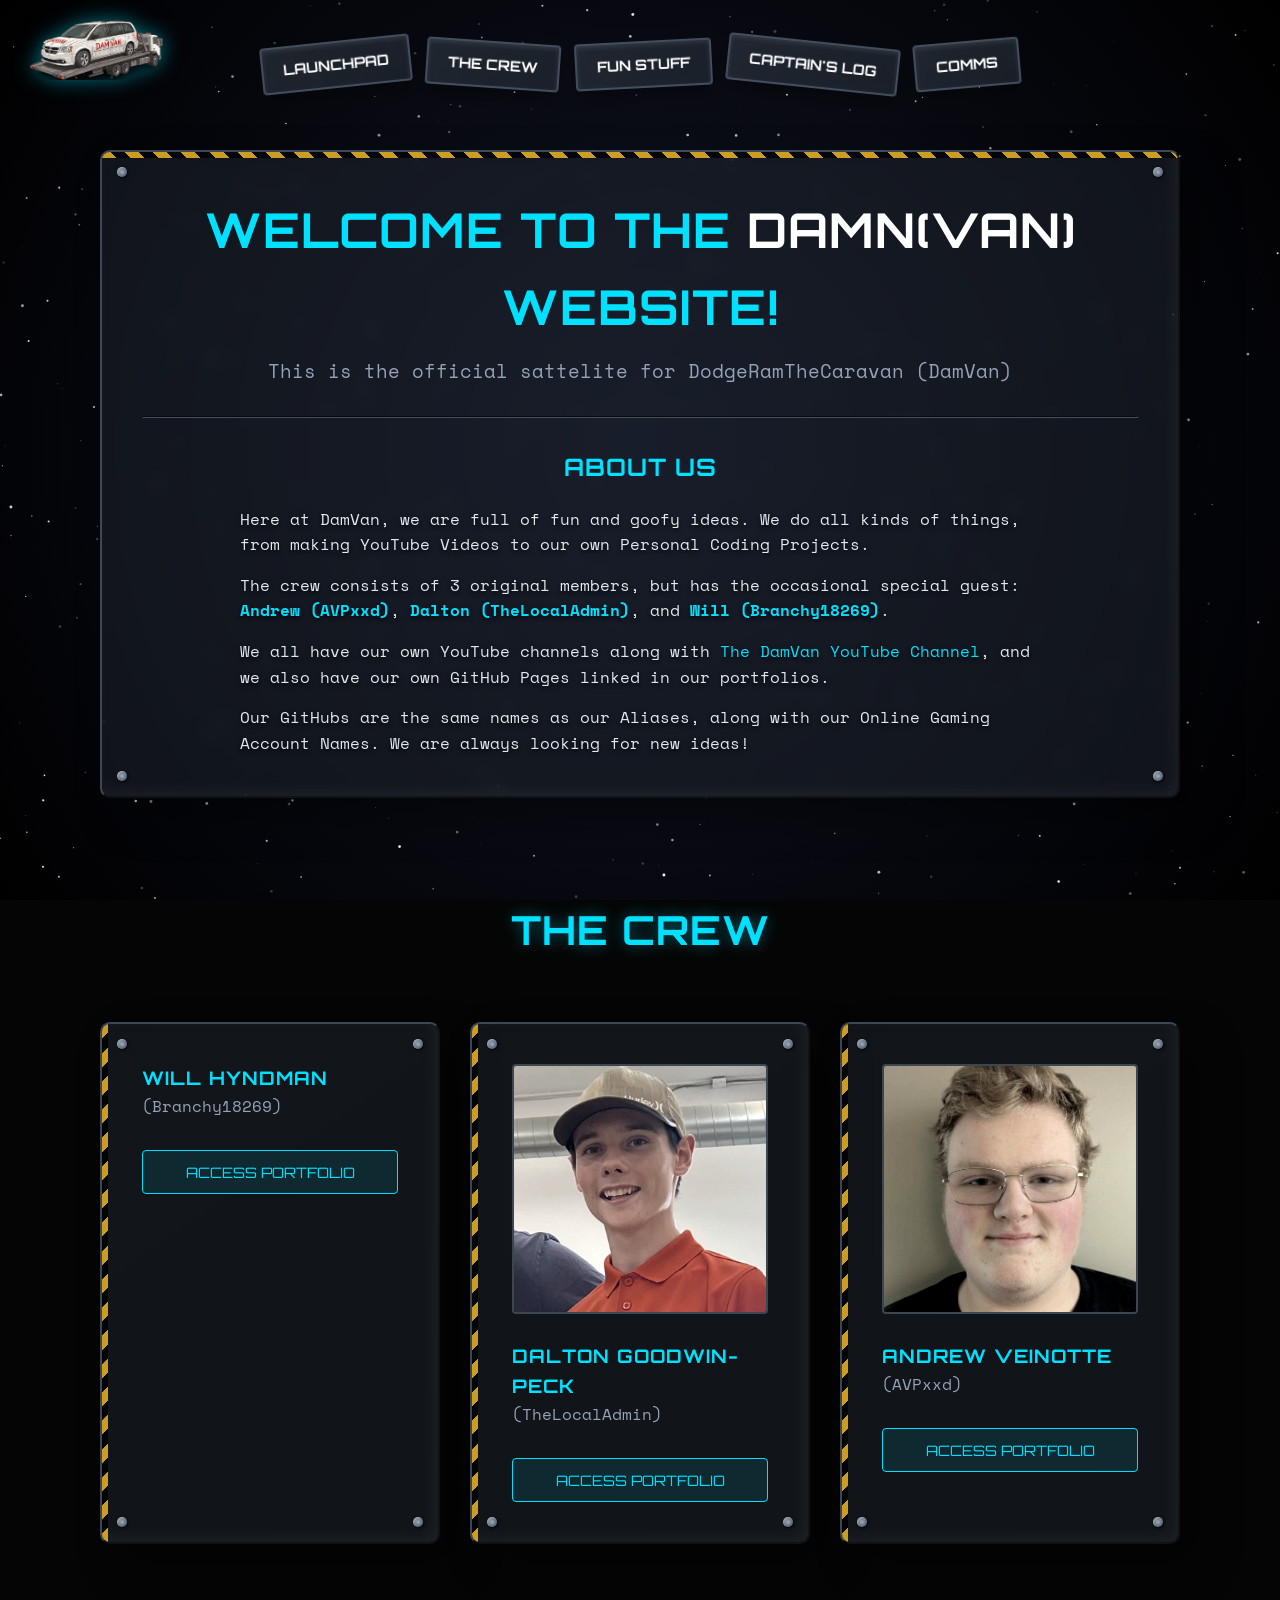
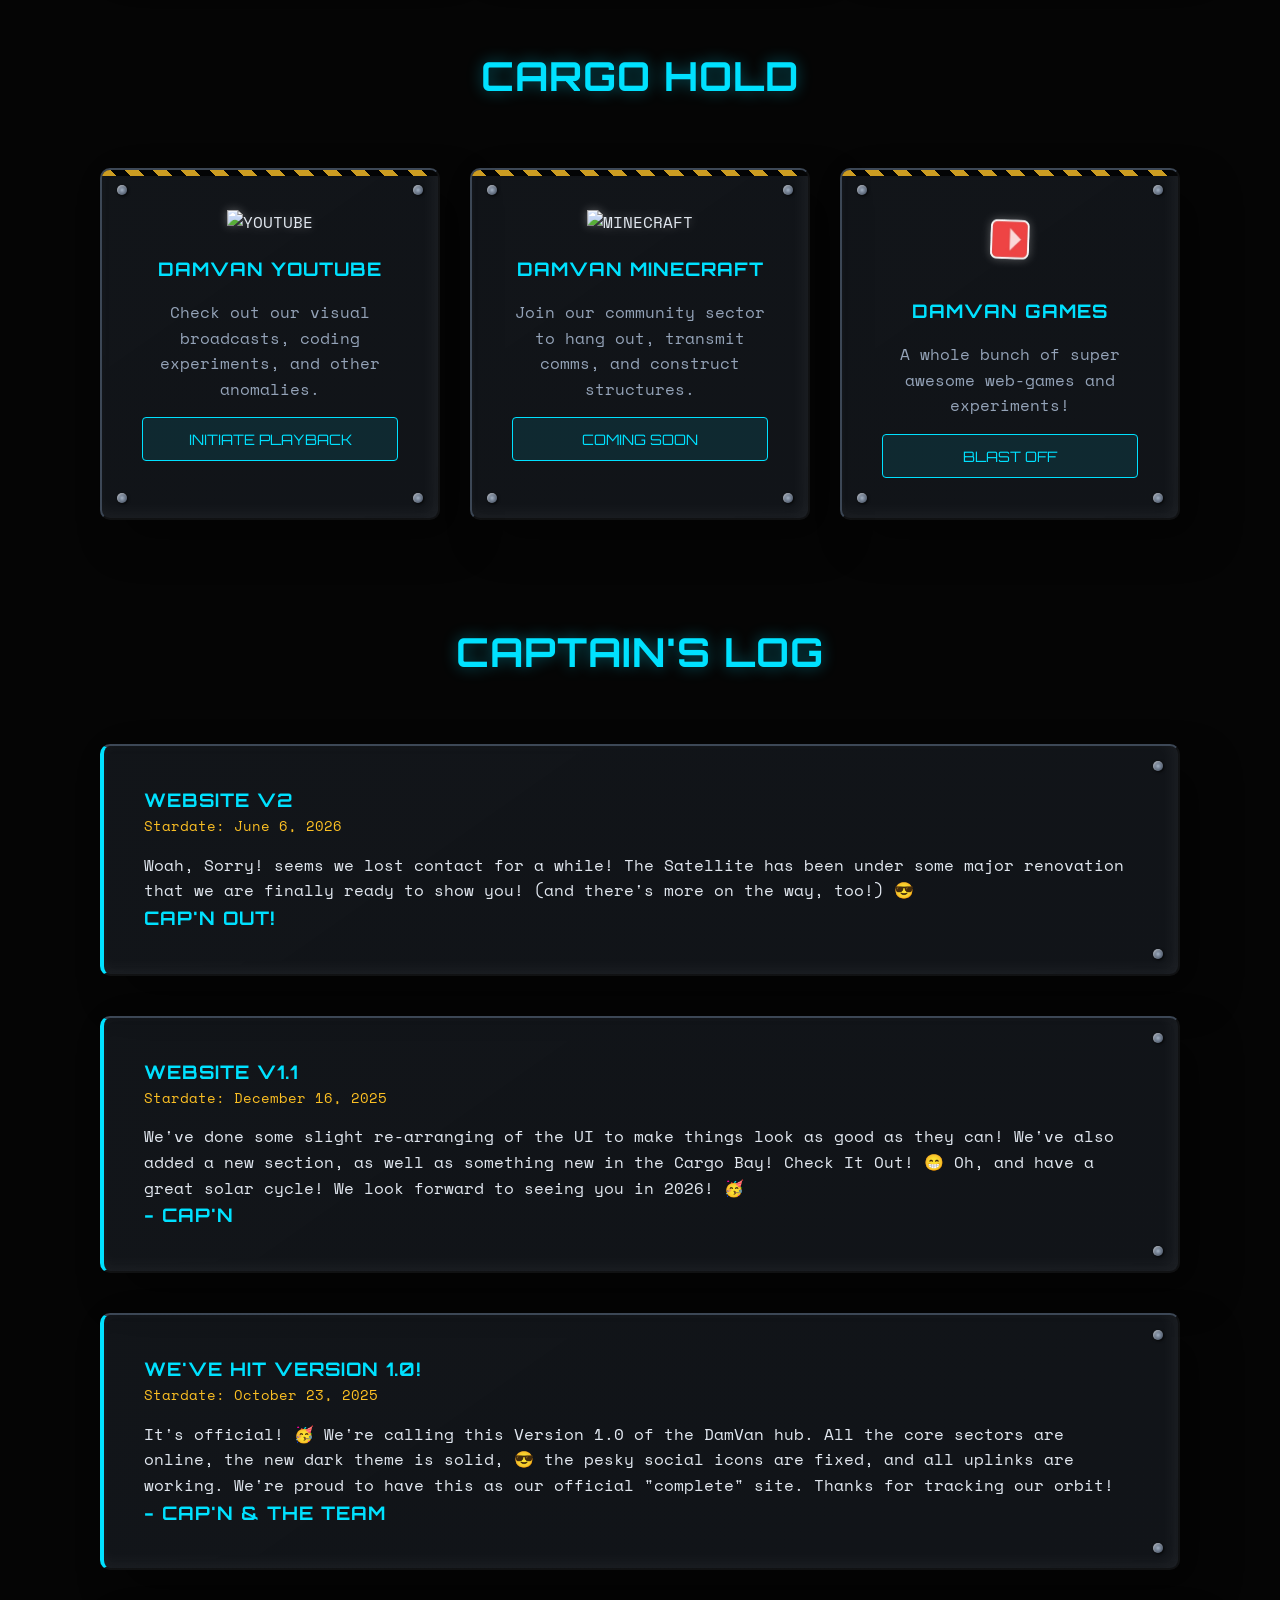
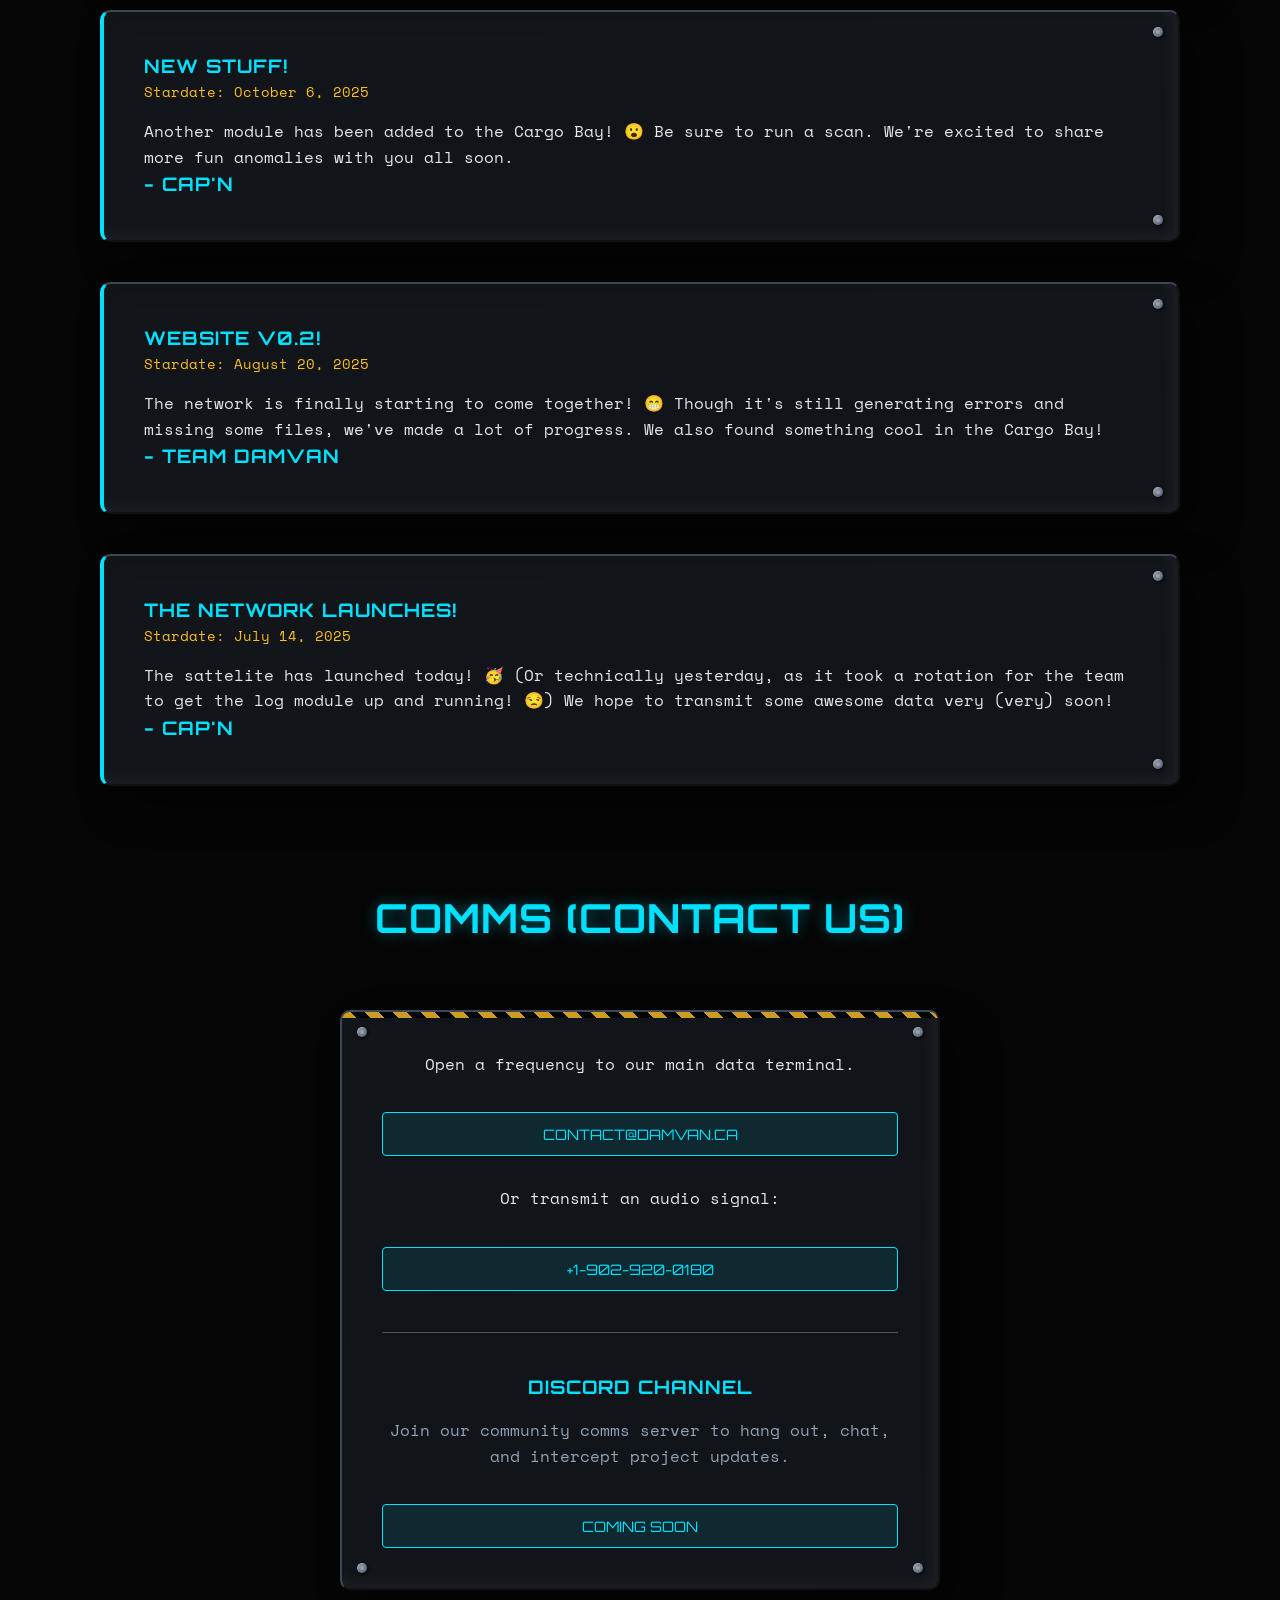
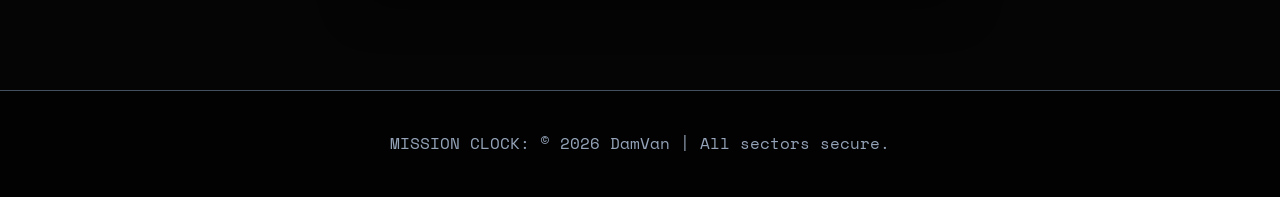
==== index.html @ d648cb58 "Update index.html" ====
<!DOCTYPE html>
<html lang="en">
<head>
    <meta charset="UTF-8">
    <meta name="viewport" content="width=device-width, initial-scale=1.0">
    <title>Damvan.ca</title>
    <link href="https://fonts.googleapis.com/css2?family=Orbitron:wght@400;700;900&family=Space+Mono:ital,wght@0,400;0,700;1,400&display=swap" rel="stylesheet">
    <link rel="icon" type="image/x-icon" href="picon.png">
    <style>
        /* CSS RESET & VARIABLES */
        :root {
            --metal-dark: #1e242d;
            --metal-base: #2a333f;
            --metal-light: #435060;
            --accent-blue: #00e1ff;
            --text-main: #e2e8f0;
            --text-muted: #94a3b8;
            --hazard-yellow: #fbbf24;
        }

        * {
            margin: 0;
            padding: 0;
            box-sizing: border-box;
            scroll-behavior: smooth;
        }

        body {
            background-color: #050505;
            color: var(--text-main);
            font-family: 'Space Mono', monospace;
            overflow-x: hidden;
            line-height: 1.6;
        }

        h1, h2, h3, h4 {
            font-family: 'Orbitron', sans-serif;
            color: var(--accent-blue);
            text-transform: uppercase;
            letter-spacing: 1px;
        }

        a {
            color: var(--accent-blue);
            text-decoration: none;
            transition: text-shadow 0.3s;
        }
        
        a:hover {
            text-shadow: 0 0 8px var(--accent-blue);
        }

        /* BACKGROUND CANVAS */
        #space-canvas {
            position: fixed;
            top: 0;
            left: 0;
            width: 100vw;
            height: 100vh;
            z-index: -1;
            background: radial-gradient(circle at center, #111424 0%, #000000 100%);
        }

        /* HEADER & NAVIGATION */
        header {
            position: fixed;
            top: 0;
            left: 0;
            width: 100%;
            height: 100px;
            z-index: 100;
            display: flex;
            justify-content: center;
            align-items: center;
            pointer-events: none; /* Let clicks pass through empty space */
        }

        /* Floating Logo */
        .logo-container {
            position: absolute;
            top: 20px;
            left: 30px;
            pointer-events: auto;
            animation: floatGently 6s ease-in-out infinite;
        }

        .logo-container img {
            height: 60px;
            filter: drop-shadow(0 0 10px rgba(0, 225, 255, 0.5));
        }

        /* Hamburger Menu Icon */
        .hamburger {
            display: none; /* Hidden on desktop */
            background: none;
            border: none;
            cursor: pointer;
            pointer-events: auto;
            z-index: 101; /* Keep above nav menu */
            flex-direction: column;
            gap: 6px;
            position: absolute;
            top: 25px;
            right: 20px;
        }

        .hamburger span {
            display: block;
            width: 35px;
            height: 4px;
            background-color: var(--accent-blue);
            border-radius: 2px;
            transition: all 0.3s ease;
            box-shadow: 0 0 5px var(--accent-blue);
        }

        /* Hamburger Active State */
        .hamburger.active span:nth-child(1) {
            transform: translateY(10px) rotate(45deg);
        }
        .hamburger.active span:nth-child(2) {
            opacity: 0;
        }
        .hamburger.active span:nth-child(3) {
            transform: translateY(-10px) rotate(-45deg);
        }

        /* Floating Nav Buttons */
        nav {
            display: flex;
            gap: 15px;
            pointer-events: auto;
            flex-wrap: wrap;
            justify-content: center;
            padding: 0 20px;
            margin-top: 30px;
        }

        .nav-btn {
            background: linear-gradient(135deg, rgba(67, 80, 96, 0.4), rgba(42, 51, 63, 0.5));
            backdrop-filter: blur(6px);
            -webkit-backdrop-filter: blur(6px);
            border: 2px solid rgba(90, 107, 128, 0.6);
            color: #fff;
            padding: 10px 20px;
            font-family: 'Orbitron', sans-serif;
            font-size: 0.9rem;
            font-weight: 700;
            border-radius: 4px;
            cursor: pointer;
            box-shadow: 0 10px 20px rgba(0,0,0,0.3), inset 0 2px 5px rgba(255,255,255,0.1);
            transition: all 0.3s ease;
            position: relative;
            text-transform: uppercase;
            --base-rot: 0deg;
            transform: rotate(var(--base-rot));
        }

        .nav-btn:hover {
            border-color: var(--accent-blue);
            background: linear-gradient(135deg, rgba(67, 80, 96, 0.7), rgba(42, 51, 63, 0.7));
            box-shadow: 0 0 15px var(--accent-blue), inset 0 2px 5px rgba(255,255,255,0.2);
            color: var(--accent-blue);
        }

        /* Unique slants and floating animations for each nav button */
        .nav-btn:nth-child(1) { --base-rot: -6deg; animation: floatBtn 3.2s ease-in-out infinite alternate; }
        .nav-btn:nth-child(2) { --base-rot: 4deg; animation: floatBtn 4.5s ease-in-out infinite alternate-reverse; }
        .nav-btn:nth-child(3) { --base-rot: -3deg; animation: floatBtn 3.8s ease-in-out infinite alternate; animation-delay: 0.5s; }
        .nav-btn:nth-child(4) { --base-rot: 6deg; animation: floatBtn 5s ease-in-out infinite alternate-reverse; animation-delay: 1s; }
        .nav-btn:nth-child(5) { --base-rot: -5deg; animation: floatBtn 2.9s ease-in-out infinite alternate; animation-delay: 0.2s; }

        @keyframes floatBtn {
            0% { transform: translateY(8px) rotate(calc(var(--base-rot) - 3deg)); }
            100% { transform: translateY(-18px) rotate(calc(var(--base-rot) + 3deg)); }
        }

        @keyframes floatGently {
            0% { transform: translateY(0px); }
            50% { transform: translateY(-15px); }
            100% { transform: translateY(0px); }
        }

        /* MAIN CONTENT AREA */
        main {
            padding-top: 150px;
            padding-bottom: 100px;
            display: flex;
            flex-direction: column;
            align-items: center;
            gap: 100px;
            max-width: 1200px;
            margin: 0 auto;
        }

        section {
            width: 90%;
            display: flex;
            flex-direction: column;
            gap: 40px;
        }

        .main-heading {
            font-size: 3rem;
            margin-bottom: 10px;
            word-wrap: break-word;
        }

        .section-title {
            text-align: center;
            font-size: 2.5rem;
            text-shadow: 0 0 15px rgba(0, 225, 255, 0.4);
            margin-bottom: 20px;
            word-wrap: break-word;
        }

        /* SPACE SHUTTLE PANELS (Info Boxes) */
        .panel {
            background: linear-gradient(145deg, rgba(42, 51, 63, 0.35), rgba(30, 36, 45, 0.5));
            backdrop-filter: blur(8px);
            -webkit-backdrop-filter: blur(8px);
            border: 2px solid rgba(17, 17, 17, 0.6);
            border-top: 2px solid rgba(90, 107, 128, 0.6);
            border-left: 2px solid rgba(90, 107, 128, 0.6);
            border-radius: 10px;
            padding: 40px;
            position: relative;
            box-shadow: 20px 20px 40px rgba(0,0,0,0.4), inset -5px -5px 15px rgba(255,255,255,0.05);
            color: var(--text-main);
            overflow: hidden;
            
            /* Ensures long URLs or words break properly on mobile */
            word-wrap: break-word;
            overflow-wrap: break-word;
        }

        /* Simpler 4-corner rivets using a specific class */
        .rivets {
            position: absolute;
            top: 0; left: 0; right: 0; bottom: 0;
            pointer-events: none;
        }
        .rivet {
            position: absolute;
            width: 10px;
            height: 10px;
            background: radial-gradient(circle, #a0aec0, #2d3748);
            border-radius: 50%;
            box-shadow: inset 1px 1px 2px rgba(255,255,255,0.5), 1px 1px 3px rgba(0,0,0,0.8);
        }
        .rivet.tl { top: 15px; left: 15px; }
        .rivet.tr { top: 15px; right: 15px; }
        .rivet.bl { bottom: 15px; left: 15px; }
        .rivet.br { bottom: 15px; right: 15px; }

        /* Hazard Stripes */
        .hazard-top {
            position: absolute;
            top: 0;
            left: 0;
            width: 100%;
            height: 6px;
            background: repeating-linear-gradient(45deg, var(--hazard-yellow), var(--hazard-yellow) 10px, #000 10px, #000 20px);
            opacity: 0.8;
        }

        .hazard-left {
            position: absolute;
            top: 0;
            left: 0;
            width: 6px;
            height: 100%;
            background: repeating-linear-gradient(-45deg, var(--hazard-yellow), var(--hazard-yellow) 10px, #000 10px, #000 20px);
            opacity: 0.8;
        }

        /* SCROLL REVEAL ANIMATION */
        .reveal {
            opacity: 0;
            transform: translateY(100px) rotateX(10deg);
            transition: all 1s cubic-bezier(0.16, 1, 0.3, 1);
        }
        .reveal.active {
            opacity: 1;
            transform: translateY(0) rotateX(0deg);
        }

        /* SPECIFIC LAYOUTS */
        .grid-3 {
            display: grid;
            grid-template-columns: repeat(auto-fit, minmax(300px, 1fr));
            gap: 30px;
        }

        /* Team Cards */
        .team-img {
            width: 100%;
            height: 250px;
            object-fit: cover;
            border: 2px solid var(--metal-light);
            border-radius: 4px;
            margin-bottom: 20px;
            filter: grayscale(40%) contrast(120%);
        }

        /* Tech Buttons (Replacing .cbutton) */
        .tech-btn {
            display: inline-block;
            background: rgba(0, 225, 255, 0.1);
            border: 1px solid var(--accent-blue);
            color: var(--accent-blue);
            padding: 12px 24px;
            font-family: 'Orbitron', sans-serif;
            font-size: 0.9rem;
            text-transform: uppercase;
            border-radius: 4px;
            cursor: pointer;
            margin-top: 15px;
            transition: all 0.3s;
            position: relative;
            overflow: hidden;
            width: 100%;
            text-align: center;
            /* Text Fitting */
            word-wrap: break-word;
            white-space: normal; 
        }
        .tech-btn:hover {
            background: var(--accent-blue);
            color: #000;
            box-shadow: 0 0 20px var(--accent-blue);
        }

        /* Blog specific */
        .blog-post {
            border-left: 4px solid var(--accent-blue);
        }
        .date {
            color: var(--hazard-yellow);
            font-size: 0.85rem;
            margin-bottom: 15px;
        }

        /* Service / Stuff Icons */
        .panel-icon {
            width: 60px;
            height: 60px;
            margin-bottom: 20px;
            object-fit: contain;
            filter: drop-shadow(0 0 5px rgba(255,255,255,0.3));
        }

        footer {
            text-align: center;
            padding: 40px;
            color: var(--text-muted);
            border-top: 1px solid var(--metal-light);
            width: 100%;
            background: rgba(0,0,0,0.5);
            position: relative;
            z-index: 10;
        }

        /* MOBILE RESPONSIVENESS */
        @media (max-width: 768px) {
            header {
                height: 80px;
                padding: 15px;
                position: fixed; /* Keep it sticky on mobile */
                background: linear-gradient(to bottom, rgba(5,5,5,0.95), rgba(5,5,5,0.6));
                backdrop-filter: blur(10px);
            }
            .logo-container {
                top: 15px; 
                left: 15px;
                animation: none; /* Stop floating animation on mobile header to save space */
            }
            .logo-container img {
                height: 45px;
            }

            /* Hamburger Display */
            .hamburger {
                display: flex;
            }

            /* Off-Canvas Navigation Menu */
            nav {
                display: flex;
                flex-direction: column;
                position: fixed;
                top: 0;
                right: -100%; /* Hide off-screen by default */
                width: 250px;
                height: 100vh;
                background: rgba(30, 36, 45, 0.98);
                border-left: 2px solid var(--accent-blue);
                padding-top: 100px;
                margin-top: 0;
                transition: right 0.4s cubic-bezier(0.77, 0.2, 0.05, 1.0);
                align-items: center;
                gap: 25px;
                box-shadow: -10px 0 30px rgba(0,0,0,0.8);
            }
            nav.open {
                right: 0; /* Slide in */
            }

            /* Override Nav Button Styles for vertical mobile menu */
            .nav-btn {
                width: 85%;
                text-align: center;
                transform: none !important;
                animation: none !important;
                --base-rot: 0deg !important;
                font-size: 1rem;
                padding: 15px;
            }

            /* Text & Box Fitting Fixes */
            main {
                padding-top: 120px; /* Offset for fixed header */
                gap: 60px;
            }
            .panel {
                padding: 20px; /* Reduced padding on mobile to save space */
            }
            .main-heading {
                font-size: 2rem !important; /* Scaled down header */
            }
            .section-title {
                font-size: 2rem;
            }
            h3 {
                font-size: 1.3rem;
            }
            .grid-3 {
                grid-template-columns: 1fr; /* Force 1 column on mobile */
            }
        }
    </style>
</head>
<body>

    <!-- Space Background -->
    <canvas id="space-canvas"></canvas>

    <!-- Header / Navigation -->
    <header>
        <a href="#home" class="logo-container">
            <img src="logo.png" alt="DamVan Logo" onerror="this.src='https://upload.wikimedia.org/wikipedia/commons/e/e4/Globe_icon.svg'">
        </a>
        
        <!-- Hamburger Button -->
        <button class="hamburger" id="hamburger-btn" aria-label="Toggle Navigation">
            <span></span>
            <span></span>
            <span></span>
        </button>

        <nav id="nav-menu">
            <a href="#home" class="nav-btn">Launchpad</a>
            <a href="#crew" class="nav-btn">The Crew</a>
            <a href="#stuff" class="nav-btn">Fun Stuff</a>
            <a href="#blog" class="nav-btn">Captain's Log</a>
            <a href="#contact" class="nav-btn">Comms</a>
        </nav>
    </header>

    <!-- Main Scrollable Content -->
    <main>
        <!-- HOME / ABOUT -->
        <section id="home">
            <div class="panel reveal" style="text-align: center;">
                <div class="hazard-top"></div>
                <div class="rivets">
                    <div class="rivet tl"></div><div class="rivet tr"></div>
                    <div class="rivet bl"></div><div class="rivet br"></div>
                </div>
                
                <h1 class="main-heading">Welcome To The <span style="color: white;">Damn(Van)</span> Website!</h1>
                <p style="font-size: 1.2rem; color: var(--text-muted); margin-bottom: 30px;">This is the official sattelite for DodgeRamTheCaravan (DamVan)</p>
                
                <hr style="border-color: var(--metal-light); margin: 30px 0;">
                
                <h2 style="margin-bottom: 20px;">About Us</h2>
                <div style="max-width: 800px; margin: 0 auto; text-align: left; text-shadow: 0 2px 4px rgba(0,0,0,0.8);">
                    <p style="margin-bottom: 15px;">Here at DamVan, we are full of fun and goofy ideas. We do all kinds of things, from making YouTube Videos to our own Personal Coding Projects.</p>
                    <p style="margin-bottom: 15px;">The crew consists of 3 original members, but has the occasional special guest: <strong style="color: var(--accent-blue);">Andrew (AVPxxd)</strong>, <strong style="color: var(--accent-blue);">Dalton (TheLocalAdmin)</strong>, and <strong style="color: var(--accent-blue);">Will (Branchy18269)</strong>.</p>
                    <p style="margin-bottom: 15px;">We all have our own YouTube channels along with <a href="https://www.youtube.com/@DodgeRamTheCaravan" target="_blank">The DamVan YouTube Channel</a>, and we also have our own GitHub Pages linked in our portfolios.</p>
                    <p>Our GitHubs are the same names as our Aliases, along with our Online Gaming Account Names. We are always looking for new ideas!</p>
                </div>
            </div>
        </section>

        <!-- Team Roster -->
        <section id="crew">
            <h2 class="section-title reveal">The Crew</h2>
            <div class="grid-3">
                <!-- Will -->
                <div class="panel reveal">
                    <div class="hazard-left"></div>
                    <div class="rivets"><div class="rivet tl"></div><div class="rivet tr"></div><div class="rivet bl"></div><div class="rivet br"></div></div>
                    <img src="will.jpg" alt="Will Hyndman" class="team-img" onerror="this.style.display='none'">
                    <h3>Will Hyndman</h3>
                    <p style="color: var(--text-muted); margin-bottom: 15px;">(Branchy18269)</p>
                    <button class="tech-btn" onclick="window.open('https://willhyndman.ca/', '_blank');">Access Portfolio</button>
                </div>
                <!-- Dalton -->
                <div class="panel reveal">
                    <div class="hazard-left"></div>
                    <div class="rivets"><div class="rivet tl"></div><div class="rivet tr"></div><div class="rivet bl"></div><div class="rivet br"></div></div>
                    <img src="dalton.jpg" alt="Dalton Goodwin-Peck" class="team-img" onerror="this.style.display='none'">
                    <h3>Dalton Goodwin-Peck</h3>
                    <p style="color: var(--text-muted); margin-bottom: 15px;">(TheLocalAdmin)</p>
                    <button class="tech-btn" onclick="window.open('https://thelocalad.men/', '_blank');">Access Portfolio</button>
                </div>
                <!-- Andrew -->
                <div class="panel reveal">
                    <div class="hazard-left"></div>
                    <div class="rivets"><div class="rivet tl"></div><div class="rivet tr"></div><div class="rivet bl"></div><div class="rivet br"></div></div>
                    <img src="andrew.jpg" alt="Andrew Veinotte" class="team-img" onerror="this.style.display='none'">
                    <h3>Andrew Veinotte</h3>
                    <p style="color: var(--text-muted); margin-bottom: 15px;">(AVPxxd)</p>
                    <button class="tech-btn" onclick="window.open('https://avpxxd.ca/', '_blank');">Access Portfolio</button>
                </div>
            </div>
        </section>

        <!-- COOL STUFF -->
        <section id="stuff">
            <h2 class="section-title reveal">Cargo Hold</h2>
            <div class="grid-3">
                <div class="panel reveal" style="text-align: center;">
                    <div class="hazard-top"></div>
                    <div class="rivets"><div class="rivet tl"></div><div class="rivet tr"></div><div class="rivet bl"></div><div class="rivet br"></div></div>
                    <img src="https://www.freeiconspng.com/uploads/youtube-logo-png-photo-0.png" alt="YOUTUBE" class="panel-icon">
                    <h3>DamVan YouTube</h3>
                    <p style="margin-top: 15px; color: var(--text-muted); flex-grow: 1;">Check out our visual broadcasts, coding experiments, and other anomalies.</p>
                    <button class="tech-btn" onclick="window.open('https://www.youtube.com/@DodgeRamTheCaravan', '_blank');">Initiate Playback</button>
                </div>

                <div class="panel reveal" style="text-align: center;">
                    <div class="hazard-top"></div>
                    <div class="rivets"><div class="rivet tl"></div><div class="rivet tr"></div><div class="rivet bl"></div><div class="rivet br"></div></div>
                    <img src="https://pngimg.com/uploads/minecraft/minecraft_PNG40.png" alt="MINECRAFT" class="panel-icon">
                    <h3>DamVan Minecraft</h3>
                    <p style="margin-top: 15px; color: var(--text-muted); flex-grow: 1;">Join our community sector to hang out, transmit comms, and construct structures.</p>
                    <button class="tech-btn">Coming Soon</button>
                </div>

                <div class="panel reveal" style="text-align: center;">
                    <div class="hazard-top"></div>
                    <div class="rivets"><div class="rivet tl"></div><div class="rivet tr"></div><div class="rivet bl"></div><div class="rivet br"></div></div>
                    <img src="BeatNinja.png" alt="BEATNINJA" class="panel-icon" onerror="this.src='https://cdn-icons-png.flaticon.com/512/808/808476.png'">
                    <h3>DamVan Games</h3>
                    <p style="margin-top: 15px; color: var(--text-muted); flex-grow: 1;">A whole bunch of super awesome web-games and experiments!</p>
                    <button class="tech-btn" onclick="window.open('https://games.damvan.ca/', '_blank');">Blast Off</button>
                </div>
            </div>
        </section>

        <!-- BLOG -->
        <section id="blog">
            <h2 class="section-title reveal">Captain's Log</h2>
            
            <div class="panel blog-post reveal">
                <div class="rivets"><div class="rivet tr"></div><div class="rivet br"></div></div>
                <h3>Website V2</h3>
                <div class="date">Stardate: June 6, 2026</div>
                <p>
                    Woah, Sorry! seems we lost contact for a while! The Satellite has been under some major renovation that we are finally ready to show you! (and there's more on the way, too!) 😎
                </p>
                <h3>Cap'n Out!</h3>
            </div>
            
            <div class="panel blog-post reveal">
                <div class="rivets"><div class="rivet tr"></div><div class="rivet br"></div></div>
                <h3>Website V1.1</h3>
                <div class="date">Stardate: December 16, 2025</div>
                <p>
                    We've done some slight re-arranging of the UI to make things look as good as they can! We've also added a new section, as well as something new in the Cargo Bay! Check It Out! 😁 Oh, and have a great solar cycle! We look forward to seeing you in 2026! 🥳
                </p>
                <h3>- Cap'n</h3>
            </div>

            <div class="panel blog-post reveal">
                <div class="rivets"><div class="rivet tr"></div><div class="rivet br"></div></div>
                <h3>We've Hit Version 1.0!</h3>
                <div class="date">Stardate: October 23, 2025</div>
                <p>
                    It's official! 🥳 We're calling this Version 1.0 of the DamVan hub. All the core sectors are online, the new dark theme is solid, 😎 the pesky social icons are fixed, and all uplinks are working. We're proud to have this as our official "complete" site. Thanks for tracking our orbit!
                    
                </p>
                <h3>- Cap'n & The Team</h3>
            </div>

            <div class="panel blog-post reveal">
                <div class="rivets"><div class="rivet tr"></div><div class="rivet br"></div></div>
                <h3>New Stuff!</h3>
                <div class="date">Stardate: October 6, 2025</div>
                <p>
                    Another module has been added to the Cargo Bay! 😮 Be sure to run a scan. We're excited to share more fun anomalies with you all soon.
                </p>
                <h3>- Cap'n</h3>
            </div>

            <div class="panel blog-post reveal">
                <div class="rivets"><div class="rivet tr"></div><div class="rivet br"></div></div>
                <h3>Website V0.2!</h3>
                <div class="date">Stardate: August 20, 2025</div>
                <p>
                    The network is finally starting to come together! 😁 Though it's still generating errors and missing some files, we've made a lot of progress. We also found something cool in the Cargo Bay!
                    
                </p>
                <h3>- Team DamVan</h3>
            </div>

            <div class="panel blog-post reveal">
                <div class="rivets"><div class="rivet tr"></div><div class="rivet br"></div></div>
                <h3>The Network Launches!</h3>
                <div class="date">Stardate: July 14, 2025</div>
                <p>
                    The sattelite has launched today! 🥳 (Or technically yesterday, as it took a rotation for the team to get the log module up and running! 😒) We hope to transmit some awesome data very (very) soon!
                </p>
                <h3>- Cap'n</h3>
            </div>
        </section>

        <!-- CONTACT -->
        <section id="contact">
            <h2 class="section-title reveal">Comms (Contact Us)</h2>
            <div class="panel reveal" style="text-align: center; max-width: 600px; margin: 0 auto;">
                <div class="hazard-top"></div>
                <div class="rivets"><div class="rivet tl"></div><div class="rivet tr"></div><div class="rivet bl"></div><div class="rivet br"></div></div>
                
                <p style="margin-bottom: 20px;">Open a frequency to our main data terminal.</p>
                <a href="mailto:contact@damvan.ca">
                    <button class="tech-btn" style="margin-bottom: 30px;">contact@damvan.ca</button>
                </a>

                <p style="margin-bottom: 20px;">Or transmit an audio signal:</p>
                <a href="tel:1-902-920-0180">
                    <button class="tech-btn" style="margin-bottom: 40px;">+1-902-920-0180</button>
                </a>

                <hr style="border-color: #4a5568; margin-bottom: 40px;">

                <h3 style="margin-bottom: 15px;">Discord Channel</h3>
                <p style="color: var(--text-muted); margin-bottom: 20px;">Join our community comms server to hang out, chat, and intercept project updates.</p>
                <button class="tech-btn">Coming Soon</button>
            </div>
        </section>
    </main>

    <footer>
        <p>MISSION CLOCK: &copy; 2026 DamVan | All sectors secure.</p>
    </footer>

    <!-- INTERACTIVE SCRIPTS -->
    <script>
        // 1. STARFIELD CANVAS ANIMATION
        const canvas = document.getElementById('space-canvas');
        const ctx = canvas.getContext('2d');
        
        let width, height, stars = [];

        function initCanvas() {
            width = canvas.width = window.innerWidth;
            height = canvas.height = window.innerHeight;
            stars = [];
            // Generate stars based on screen size
            const numStars = Math.floor((width * height) / 2000); 
            for (let i = 0; i < numStars; i++) {
                stars.push({
                    x: Math.random() * width,
                    y: Math.random() * height,
                    radius: Math.random() * 1.5,
                    speed: Math.random() * 0.5 + 0.1,
                    alpha: Math.random()
                });
            }
        }

        function animateStars() {
            ctx.clearRect(0, 0, width, height);
            
            // Draw a deep space gradient (handled by CSS, but keeping canvas clear makes it show)
            
            stars.forEach(star => {
                ctx.beginPath();
                ctx.arc(star.x, star.y, star.radius, 0, Math.PI * 2);
                ctx.fillStyle = `rgba(255, 255, 255, ${star.alpha})`;
                ctx.fill();

                // Move star slowly upwards to simulate falling or flying forward
                star.y -= star.speed;
                
                // Twinkle effect
                star.alpha += (Math.random() - 0.5) * 0.05;
                if(star.alpha < 0.2) star.alpha = 0.2;
                if(star.alpha > 1) star.alpha = 1;

                // Reset star if it goes off screen
                if (star.y < 0) {
                    star.y = height;
                    star.x = Math.random() * width;
                }
            });

            requestAnimationFrame(animateStars);
        }

        window.addEventListener('resize', initCanvas);
        initCanvas();
        animateStars();

        // 2. SCROLL REVEAL ANIMATION (Intersection Observer)
        const observerOptions = {
            root: null,
            rootMargin: '0px',
            threshold: 0.15 // Trigger when 15% of the element is visible
        };

        const observer = new IntersectionObserver((entries, observer) => {
            entries.forEach(entry => {
                if (entry.isIntersecting) {
                    entry.target.classList.add('active');
                    observer.unobserve(entry.target); // Unobserve after revealing to keep it visible
                }
            });
        }, observerOptions);

        document.querySelectorAll('.reveal').forEach(el => {
            observer.observe(el);
        });

        // 3. MOBILE HAMBURGER MENU LOGIC
        const hamburgerBtn = document.getElementById('hamburger-btn');
        const navMenu = document.getElementById('nav-menu');
        const navLinks = document.querySelectorAll('.nav-btn');

        // Toggle menu open/close
        hamburgerBtn.addEventListener('click', () => {
            hamburgerBtn.classList.toggle('active');
            navMenu.classList.toggle('open');
        });

        // Close menu when a navigation link is clicked
        navLinks.forEach(link => {
            link.addEventListener('click', () => {
                hamburgerBtn.classList.remove('active');
                navMenu.classList.remove('open');
            });
        });

    </script>
</body>
</html>
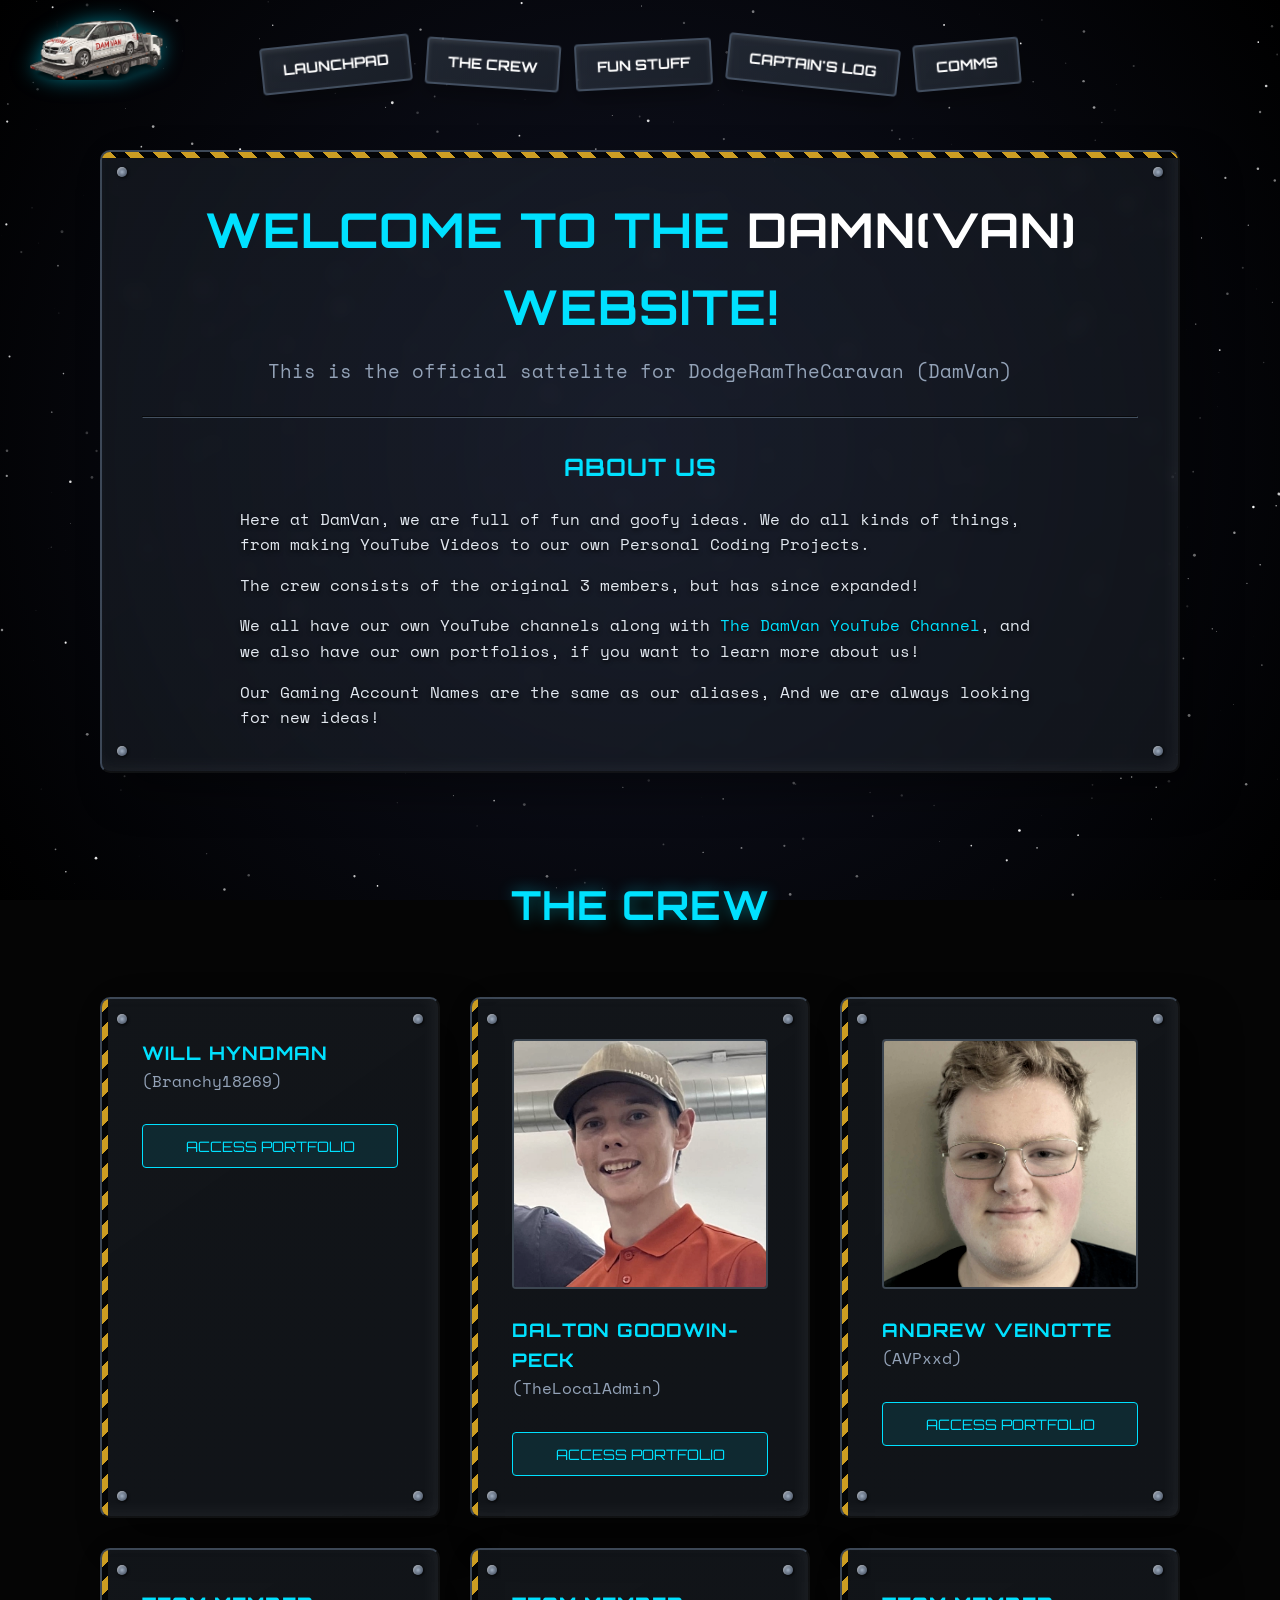
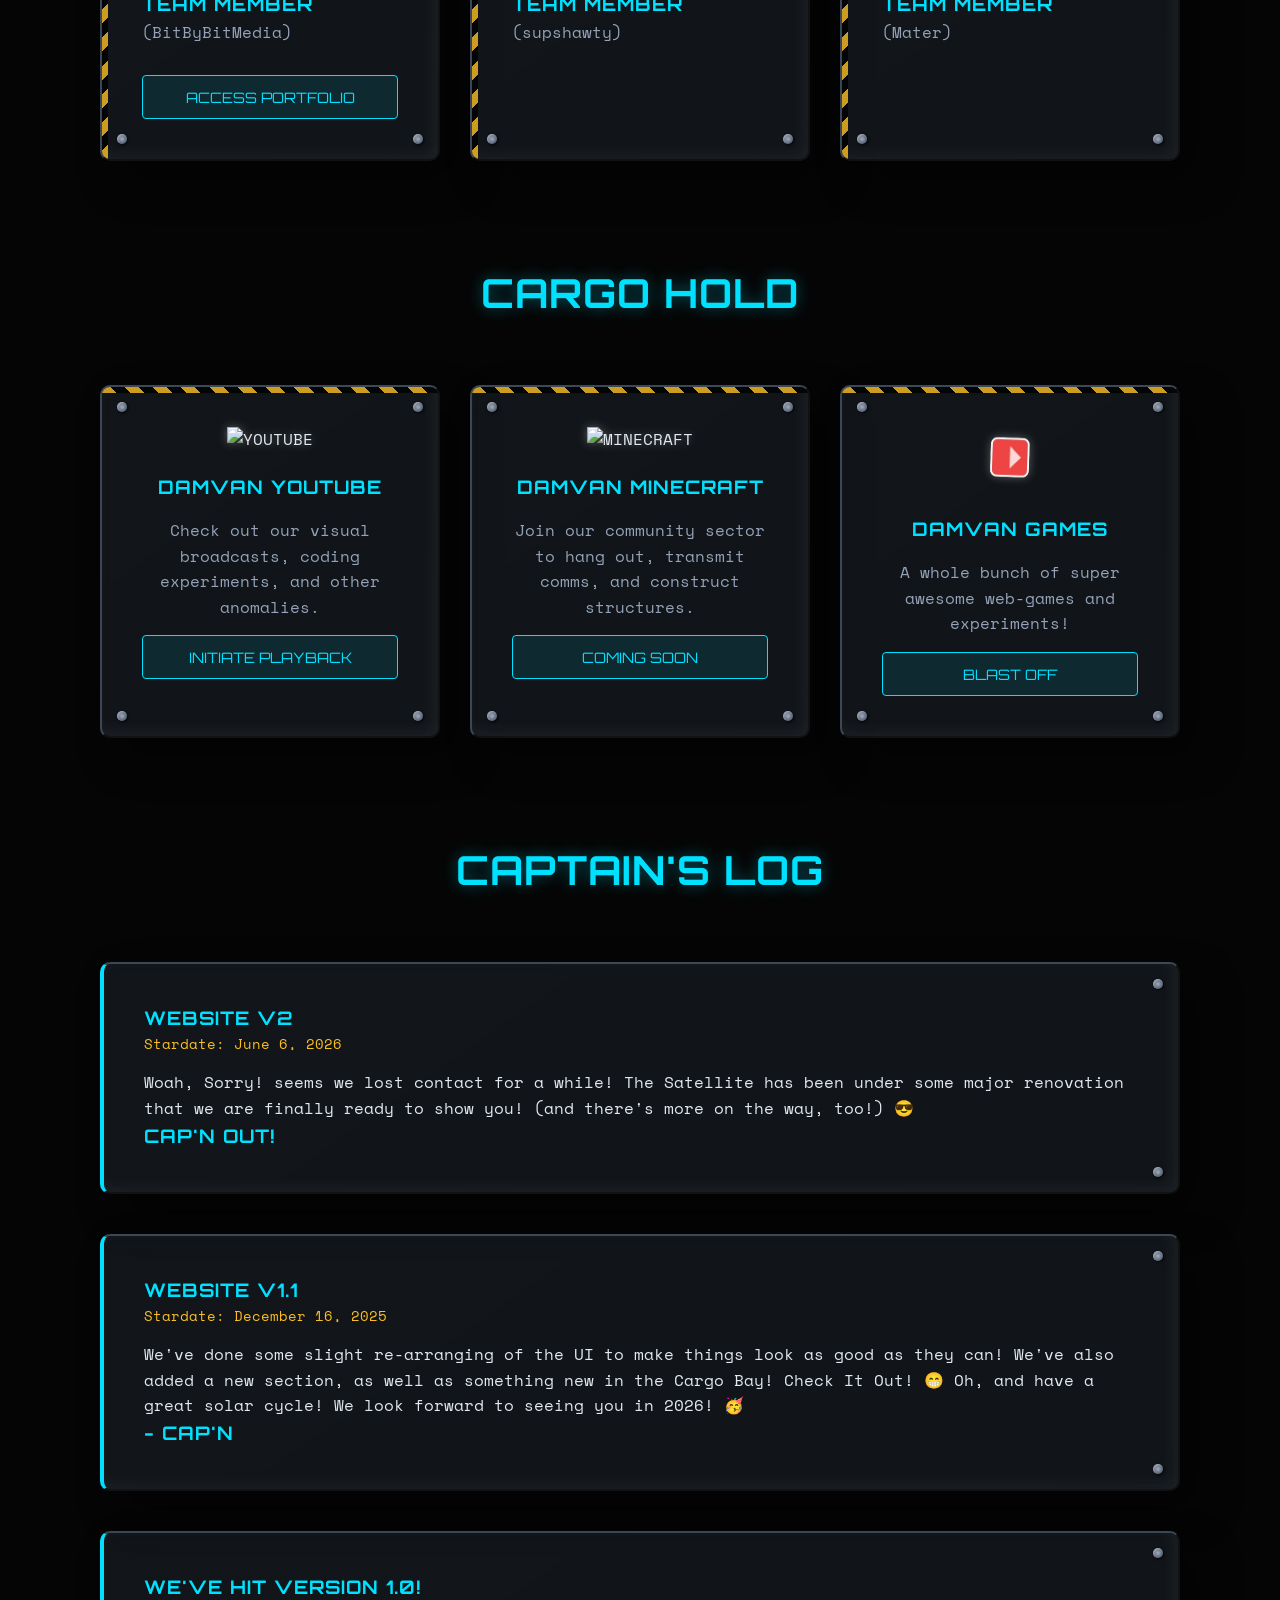
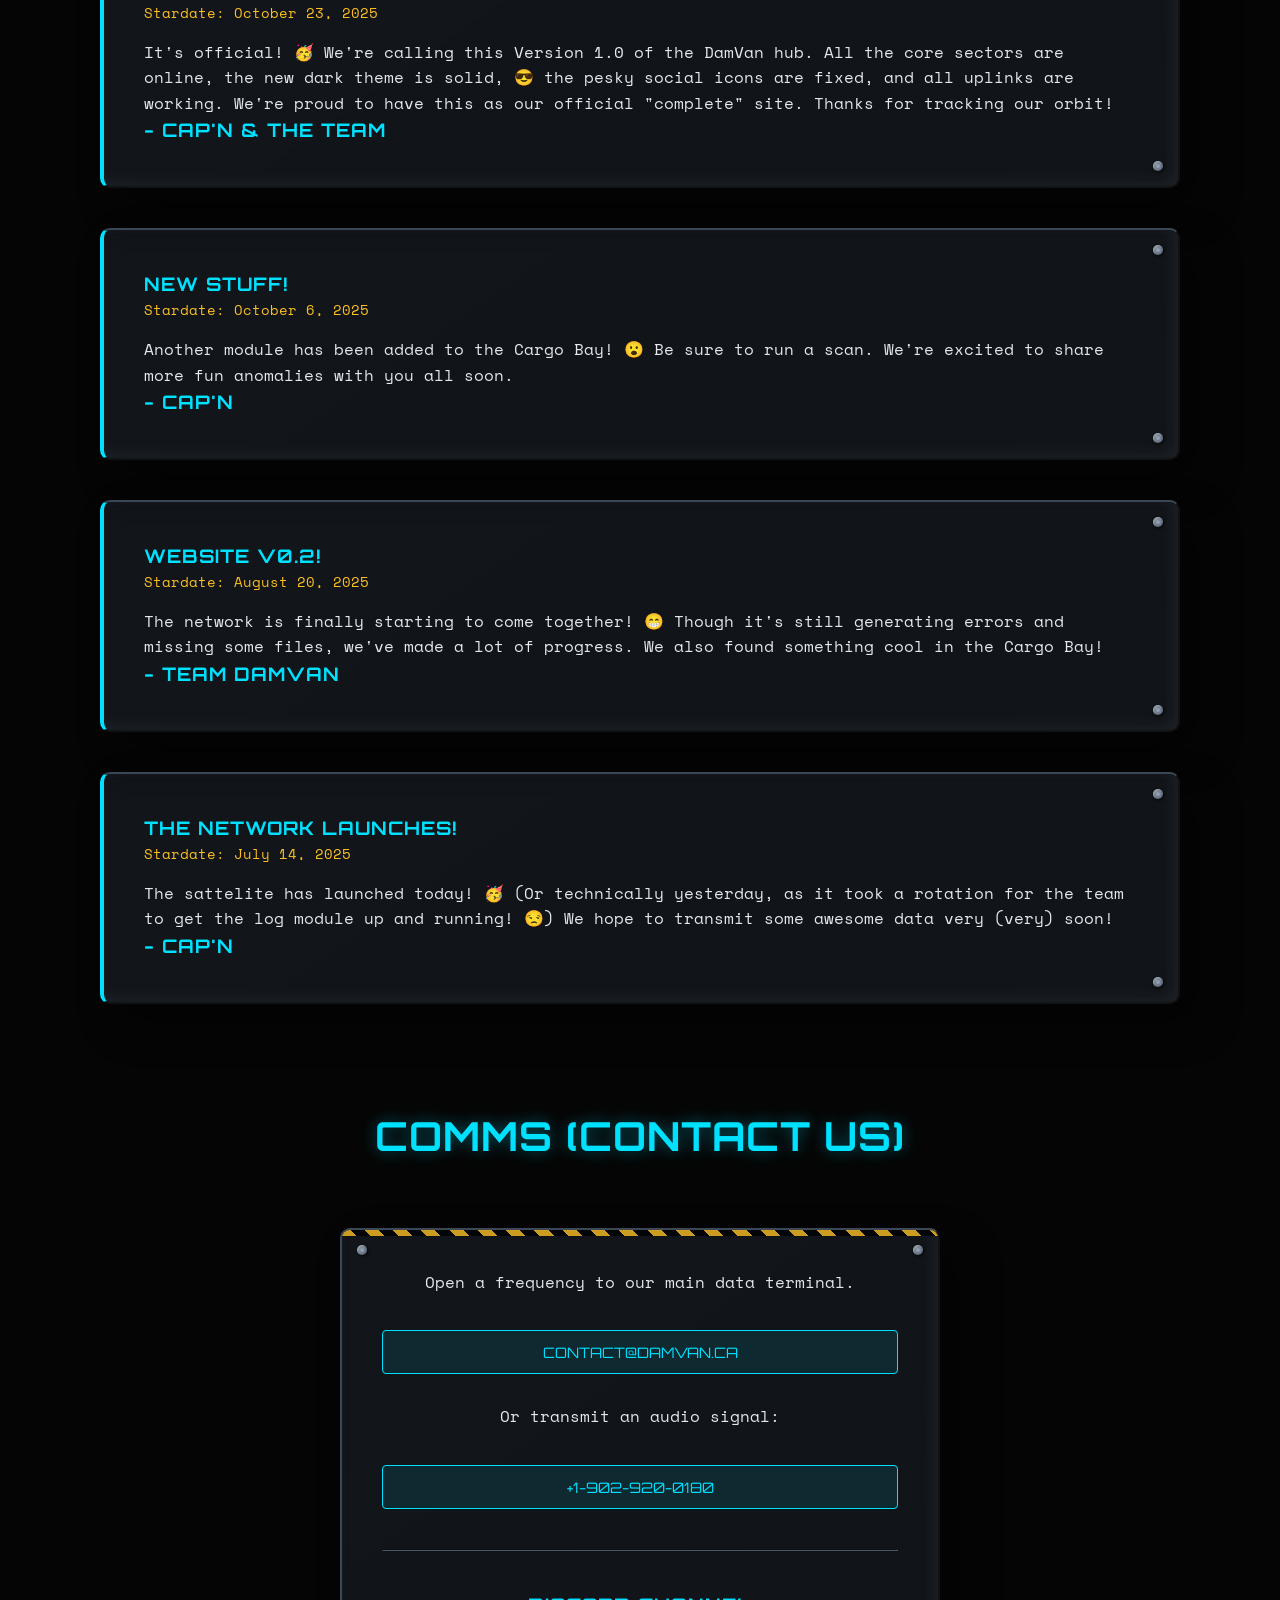
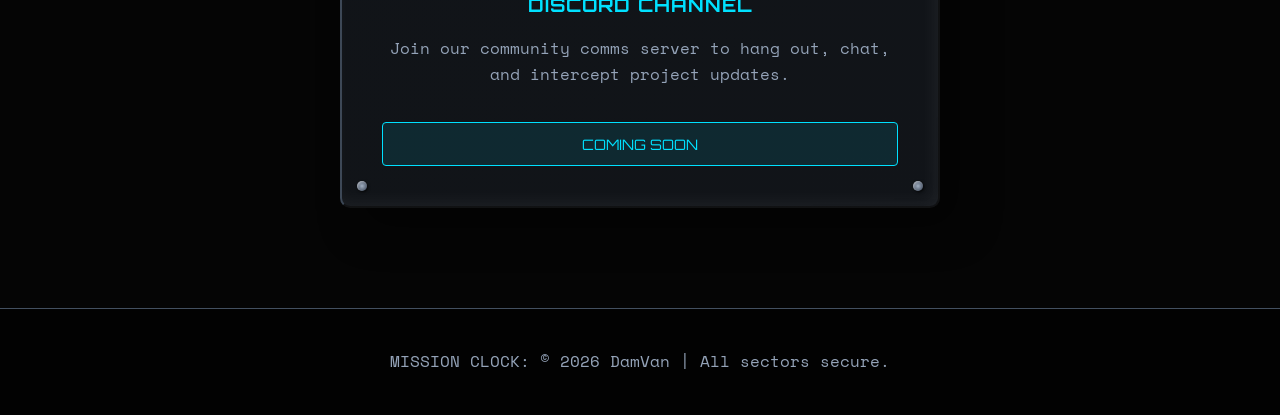
==== commit 492e005c: "Update index.html" ====
--- a/index.html
+++ b/index.html
@@ -486,9 +486,9 @@
                 <h2 style="margin-bottom: 20px;">About Us</h2>
                 <div style="max-width: 800px; margin: 0 auto; text-align: left; text-shadow: 0 2px 4px rgba(0,0,0,0.8);">
                     <p style="margin-bottom: 15px;">Here at DamVan, we are full of fun and goofy ideas. We do all kinds of things, from making YouTube Videos to our own Personal Coding Projects.</p>
-                    <p style="margin-bottom: 15px;">The crew consists of 3 original members, but has the occasional special guest: <strong style="color: var(--accent-blue);">Andrew (AVPxxd)</strong>, <strong style="color: var(--accent-blue);">Dalton (TheLocalAdmin)</strong>, and <strong style="color: var(--accent-blue);">Will (Branchy18269)</strong>.</p>
-                    <p style="margin-bottom: 15px;">We all have our own YouTube channels along with <a href="https://www.youtube.com/@DodgeRamTheCaravan" target="_blank">The DamVan YouTube Channel</a>, and we also have our own GitHub Pages linked in our portfolios.</p>
-                    <p>Our GitHubs are the same names as our Aliases, along with our Online Gaming Account Names. We are always looking for new ideas!</p>
+                    <p style="margin-bottom: 15px;">The crew consists of the original 3 members, but has since expanded!</p>
+                    <p style="margin-bottom: 15px;">We all have our own YouTube channels along with <a href="https://www.youtube.com/@DodgeRamTheCaravan" target="_blank">The DamVan YouTube Channel</a>, and we also have our own portfolios, if you want to learn more about us!</p>
+                    <p>Our Gaming Account Names are the same as our aliases, And we are always looking for new ideas!</p>
                 </div>
             </div>
         </section>
@@ -523,6 +523,31 @@
                     <h3>Andrew Veinotte</h3>
                     <p style="color: var(--text-muted); margin-bottom: 15px;">(AVPxxd)</p>
                     <button class="tech-btn" onclick="window.open('https://avpxxd.ca/', '_blank');">Access Portfolio</button>
+                </div>
+                <!-- Leland -->
+                <div class="panel reveal">
+                    <div class="hazard-left"></div>
+                    <div class="rivets"><div class="rivet tl"></div><div class="rivet tr"></div><div class="rivet bl"></div><div class="rivet br"></div></div>
+                    <img src="https://placehold.co/600x600/131820/00DAF8?text=Image+Not\nFound&font=poppins" alt="Will Hyndman" class="team-img" onerror="this.style.display='none'">
+                    <h3>Team Member</h3>
+                    <p style="color: var(--text-muted); margin-bottom: 15px;">(BitByBitMedia)</p>
+                    <button class="tech-btn" onclick="window.open('https://bitbybitmedia.ca/', '_blank');">Access Portfolio</button>
+                </div>
+                <!-- Chloe -->
+                <div class="panel reveal">
+                    <div class="hazard-left"></div>
+                    <div class="rivets"><div class="rivet tl"></div><div class="rivet tr"></div><div class="rivet bl"></div><div class="rivet br"></div></div>
+                    <img src="https://placehold.co/600x600/131820/00DAF8?text=Image+Not\nFound&font=poppins" alt="Will Hyndman" class="team-img" onerror="this.style.display='none'">
+                    <h3>Team Member</h3>
+                    <p style="color: var(--text-muted); margin-bottom: 15px;">(supshawty)</p>
+                </div>
+                <!-- Carter -->
+                <div class="panel reveal">
+                    <div class="hazard-left"></div>
+                    <div class="rivets"><div class="rivet tl"></div><div class="rivet tr"></div><div class="rivet bl"></div><div class="rivet br"></div></div>
+                    <img src="https://placehold.co/600x600/131820/00DAF8?text=Image+Not\nFound&font=poppins" alt="Will Hyndman" class="team-img" onerror="this.style.display='none'">
+                    <h3>Team Member</h3>
+                    <p style="color: var(--text-muted); margin-bottom: 15px;">(Mater)</p>
                 </div>
             </div>
         </section>
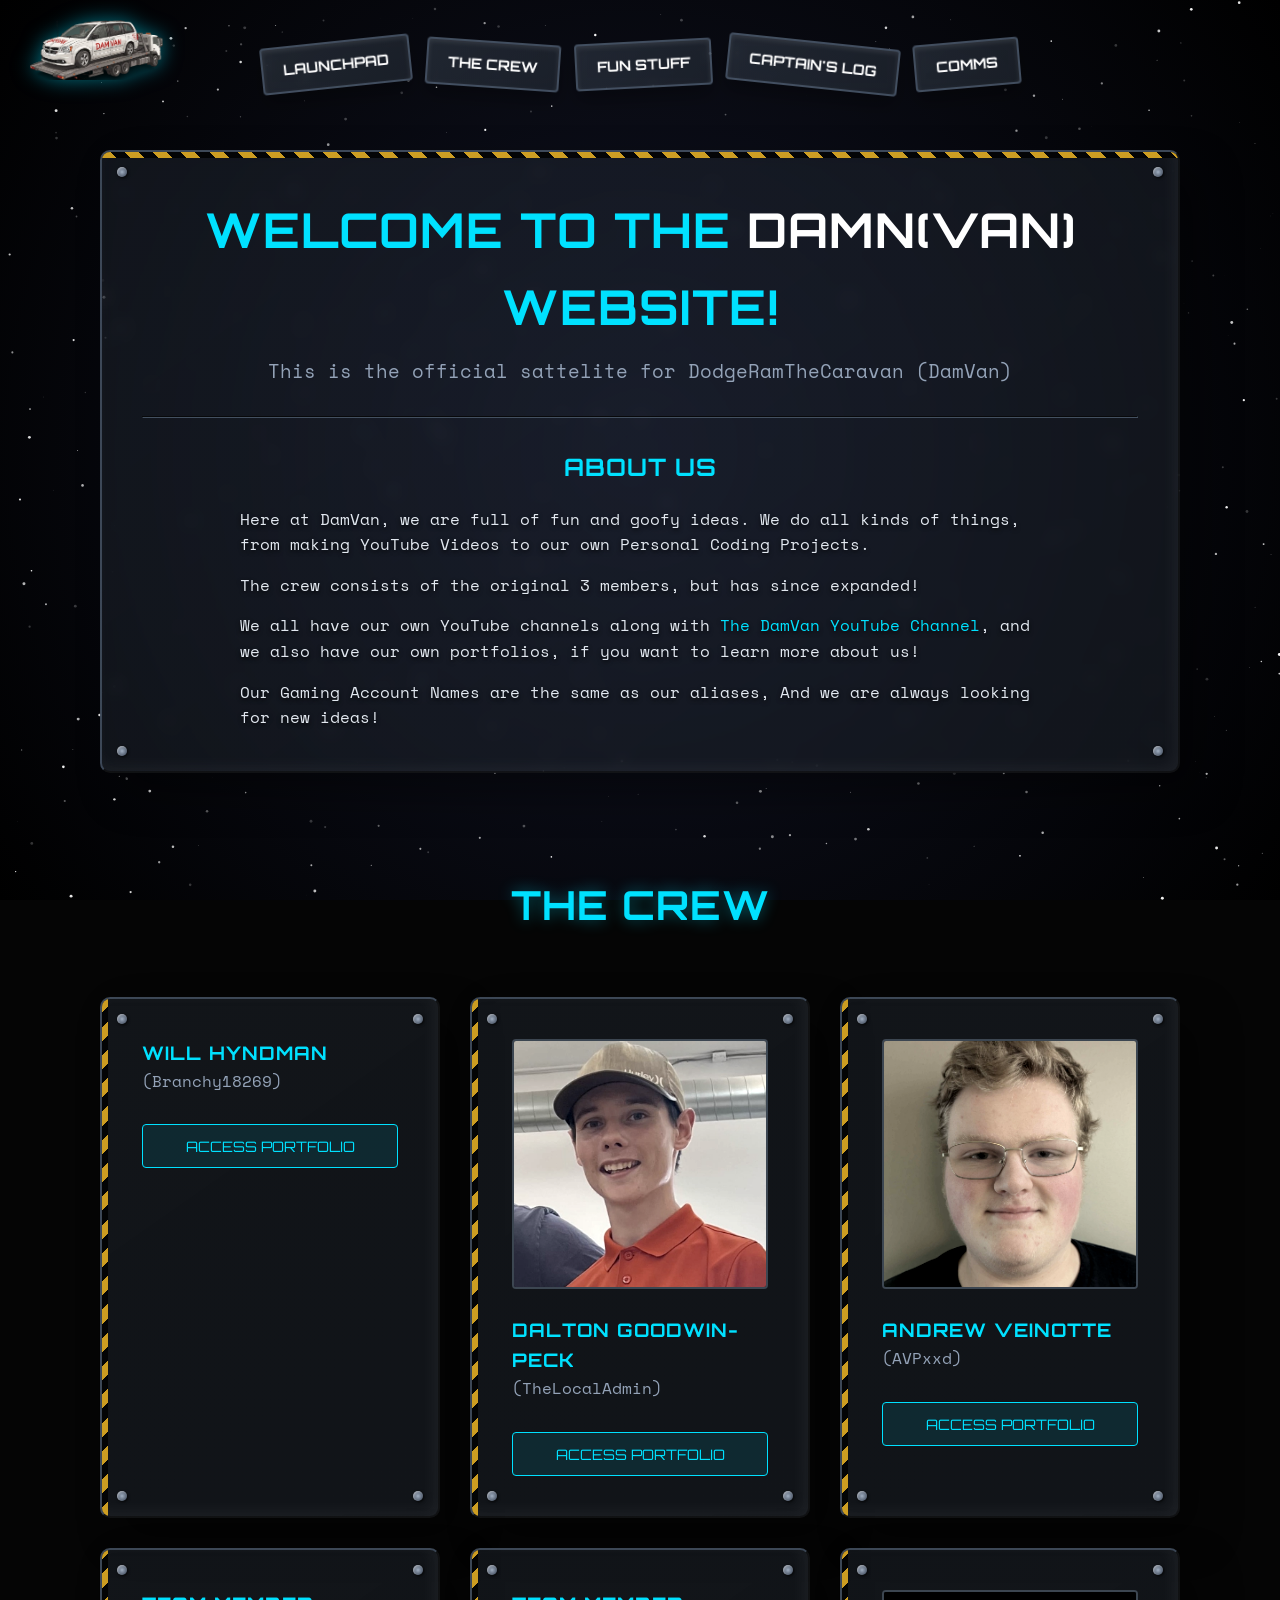
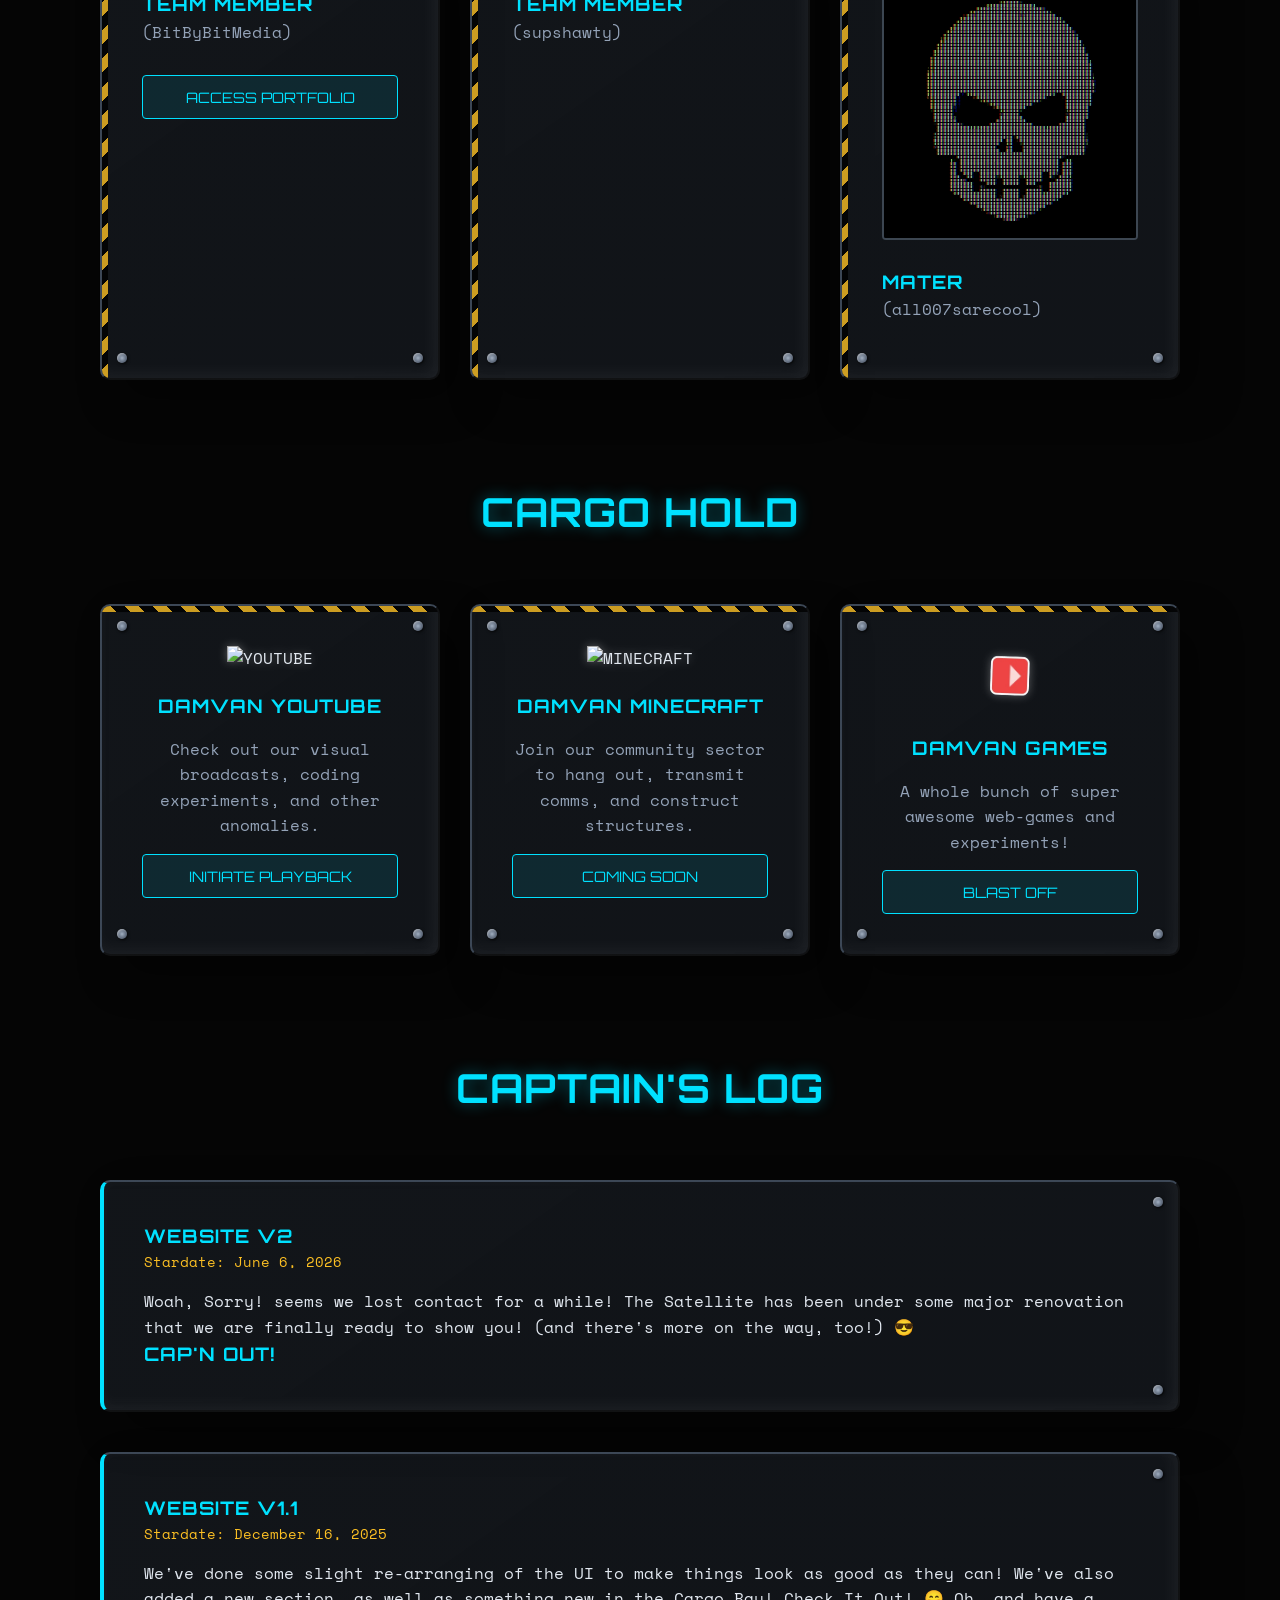
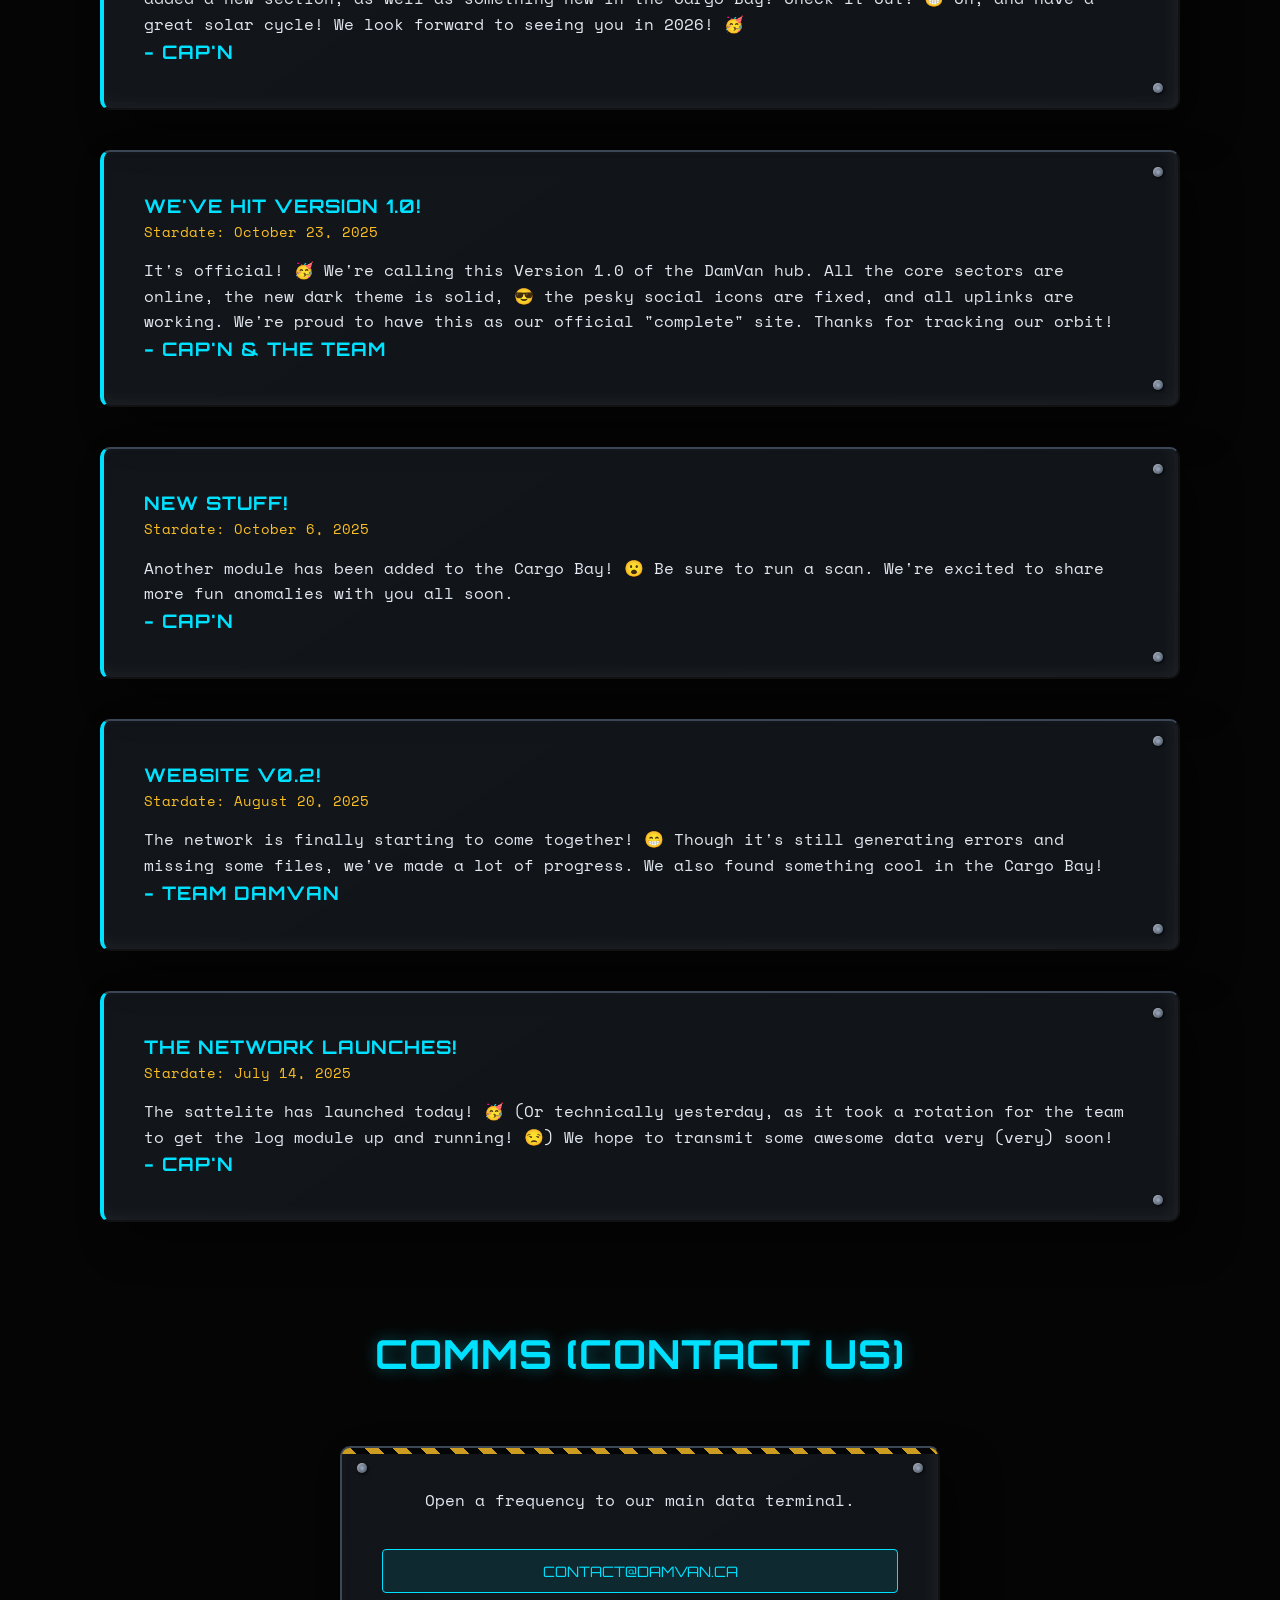
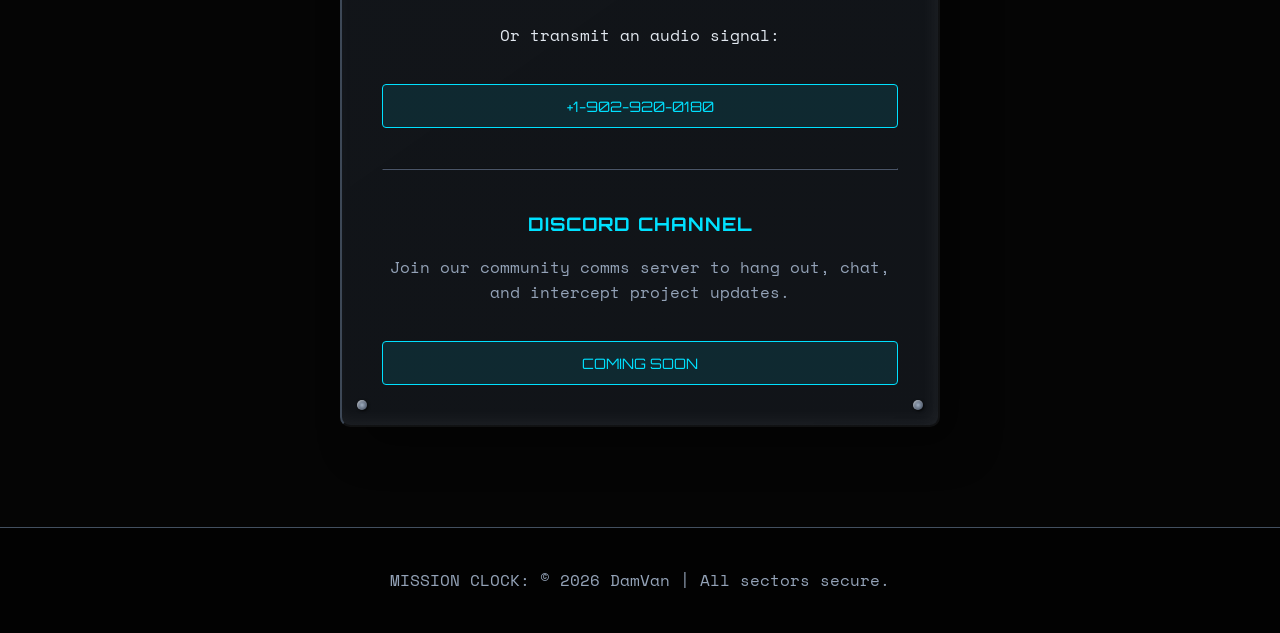
==== commit a2b56825: "Update index.html" ====
--- a/index.html
+++ b/index.html
@@ -545,9 +545,9 @@
                 <div class="panel reveal">
                     <div class="hazard-left"></div>
                     <div class="rivets"><div class="rivet tl"></div><div class="rivet tr"></div><div class="rivet bl"></div><div class="rivet br"></div></div>
-                    <img src="https://placehold.co/600x600/131820/00DAF8?text=Image+Not\nFound&font=poppins" alt="Will Hyndman" class="team-img" onerror="this.style.display='none'">
-                    <h3>Team Member</h3>
-                    <p style="color: var(--text-muted); margin-bottom: 15px;">(Mater)</p>
+                    <img src="Mater.png" alt="Mater" class="team-img" onerror="this.style.display='none'">
+                    <h3>Mater</h3>
+                    <p style="color: var(--text-muted); margin-bottom: 15px;">(all007sarecool)</p>
                 </div>
             </div>
         </section>
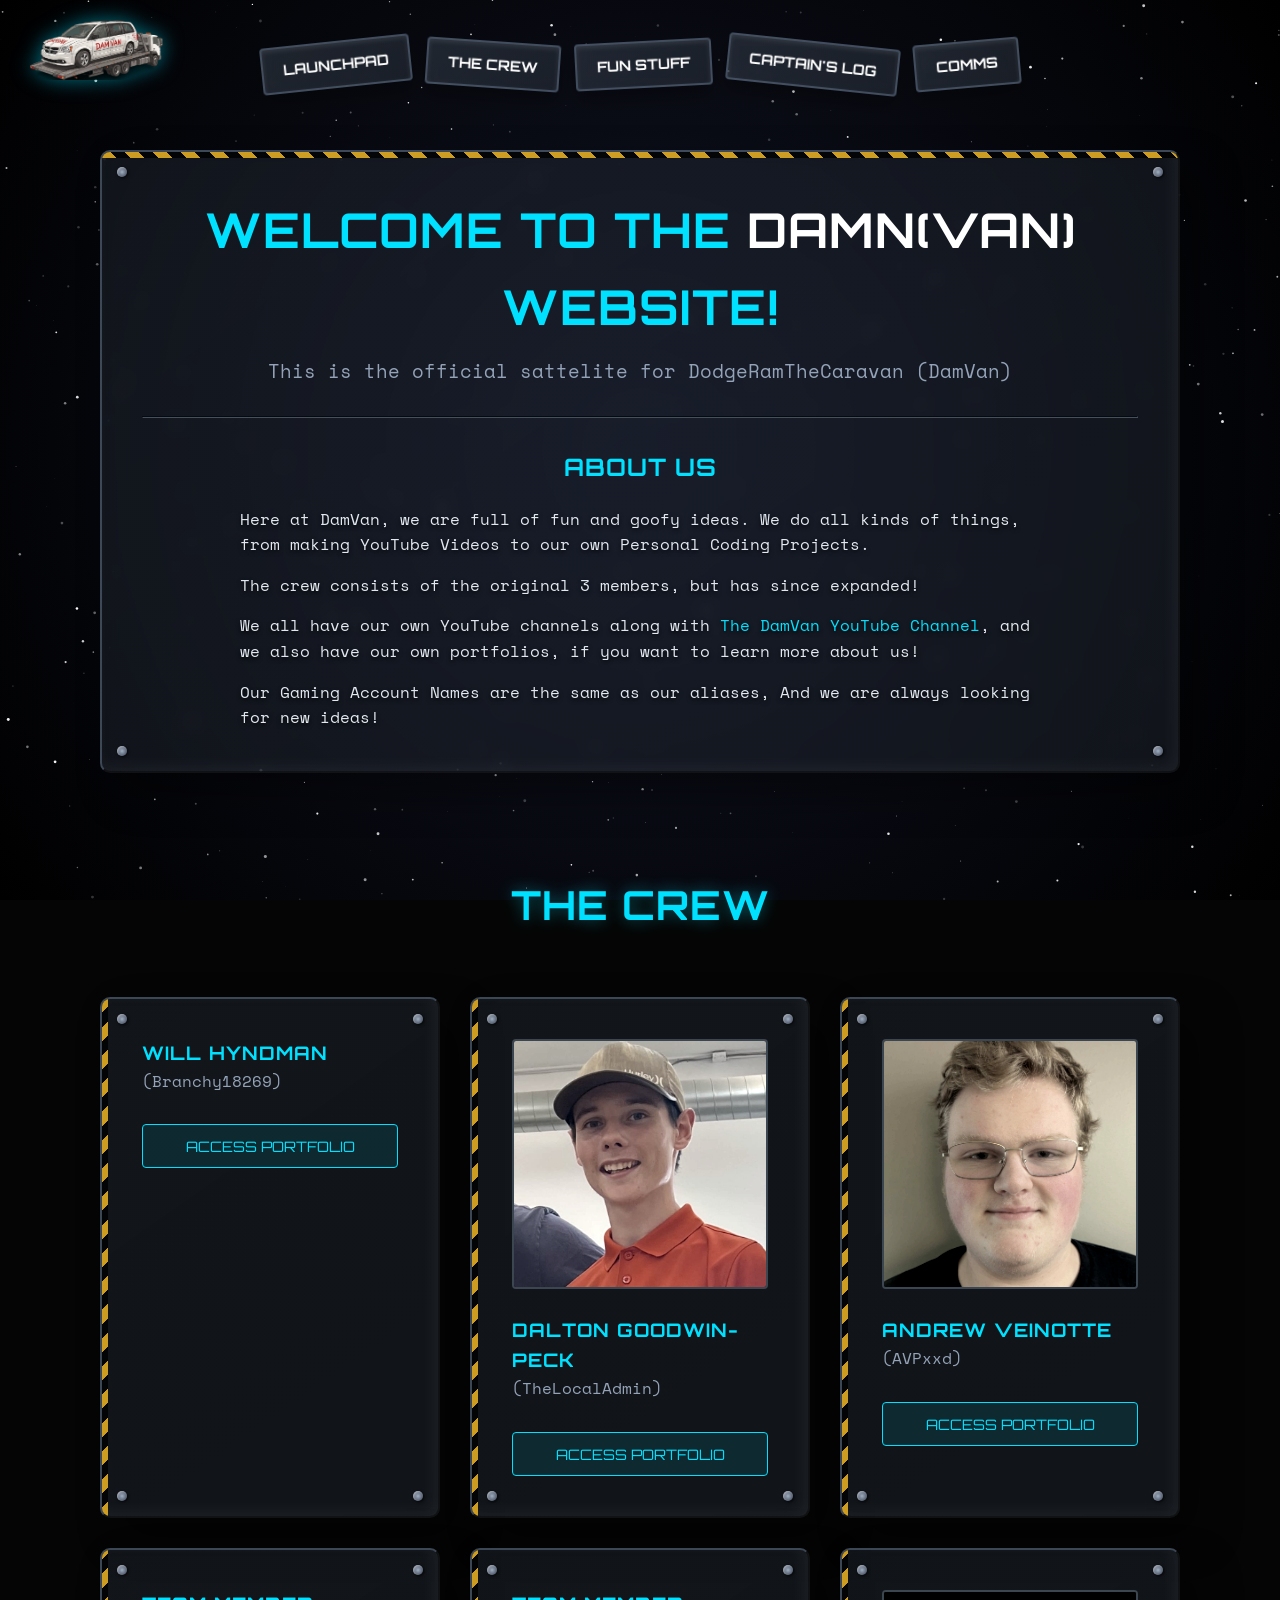
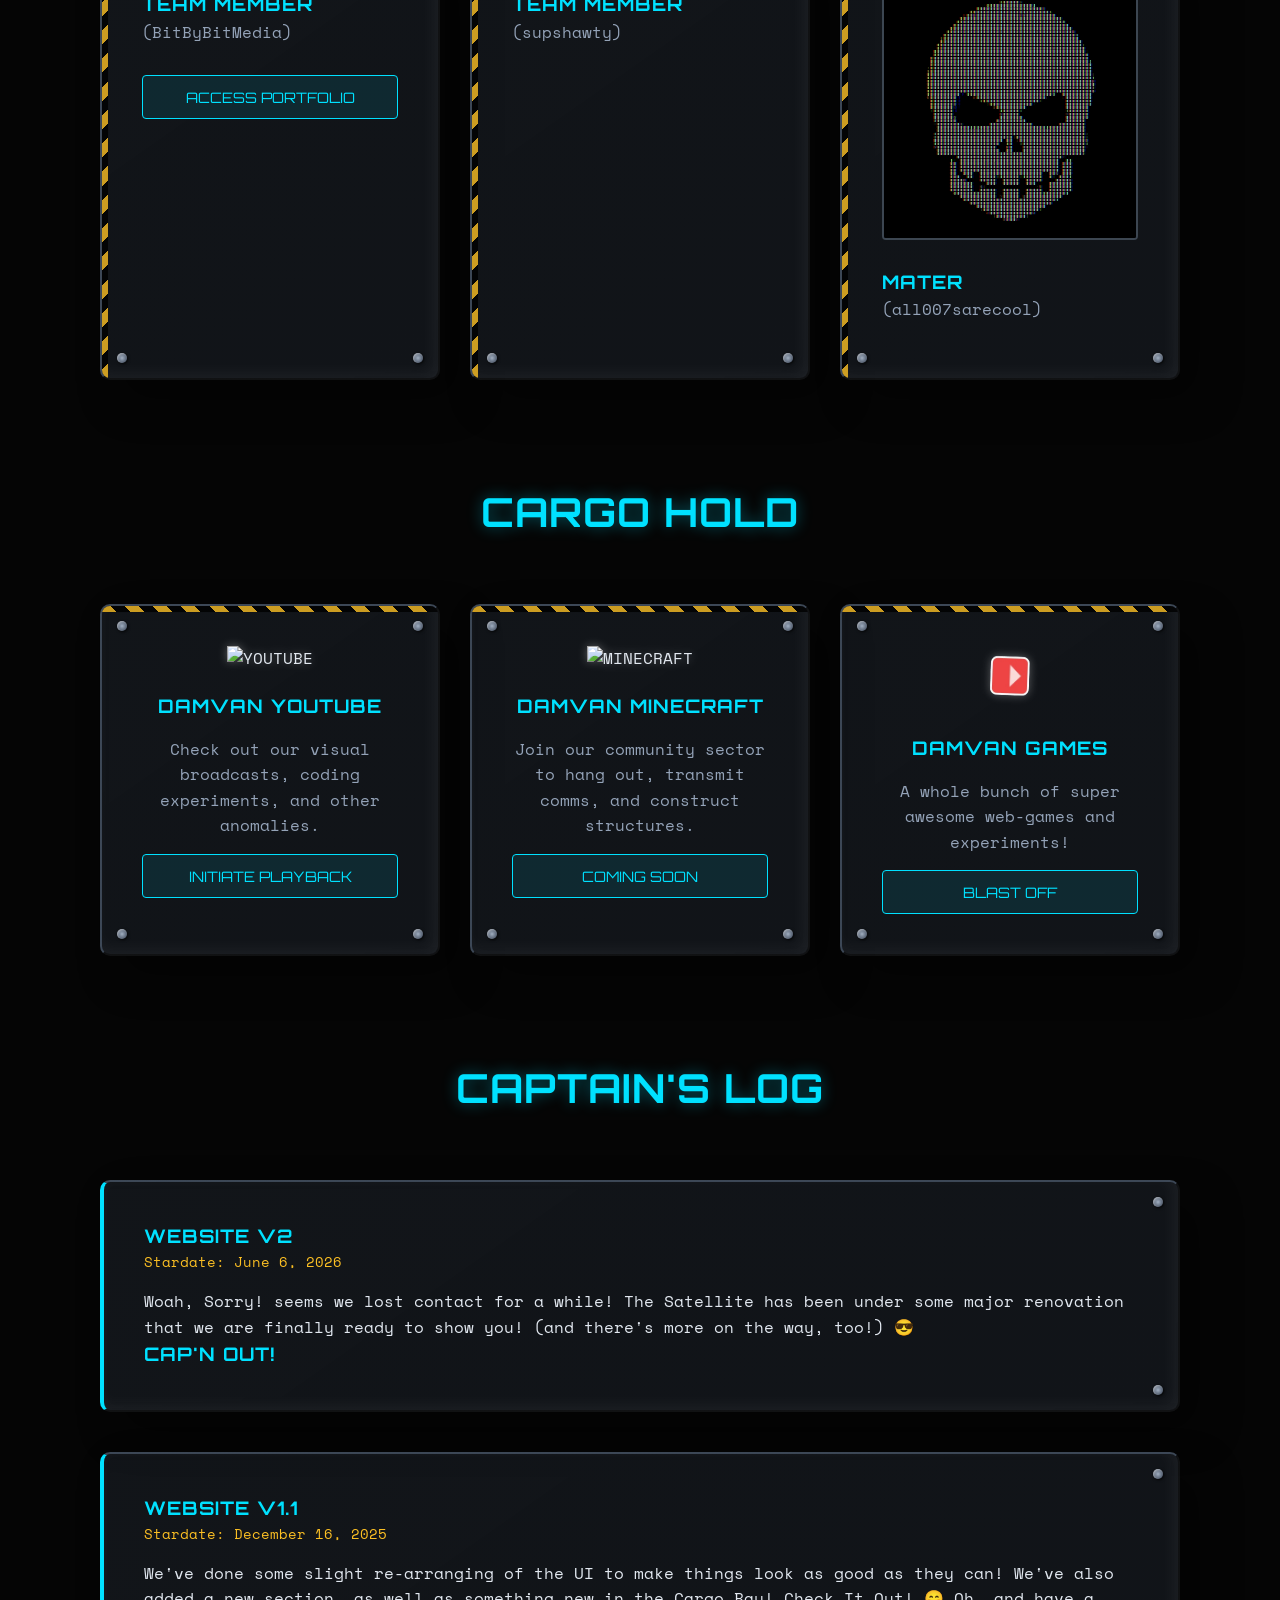
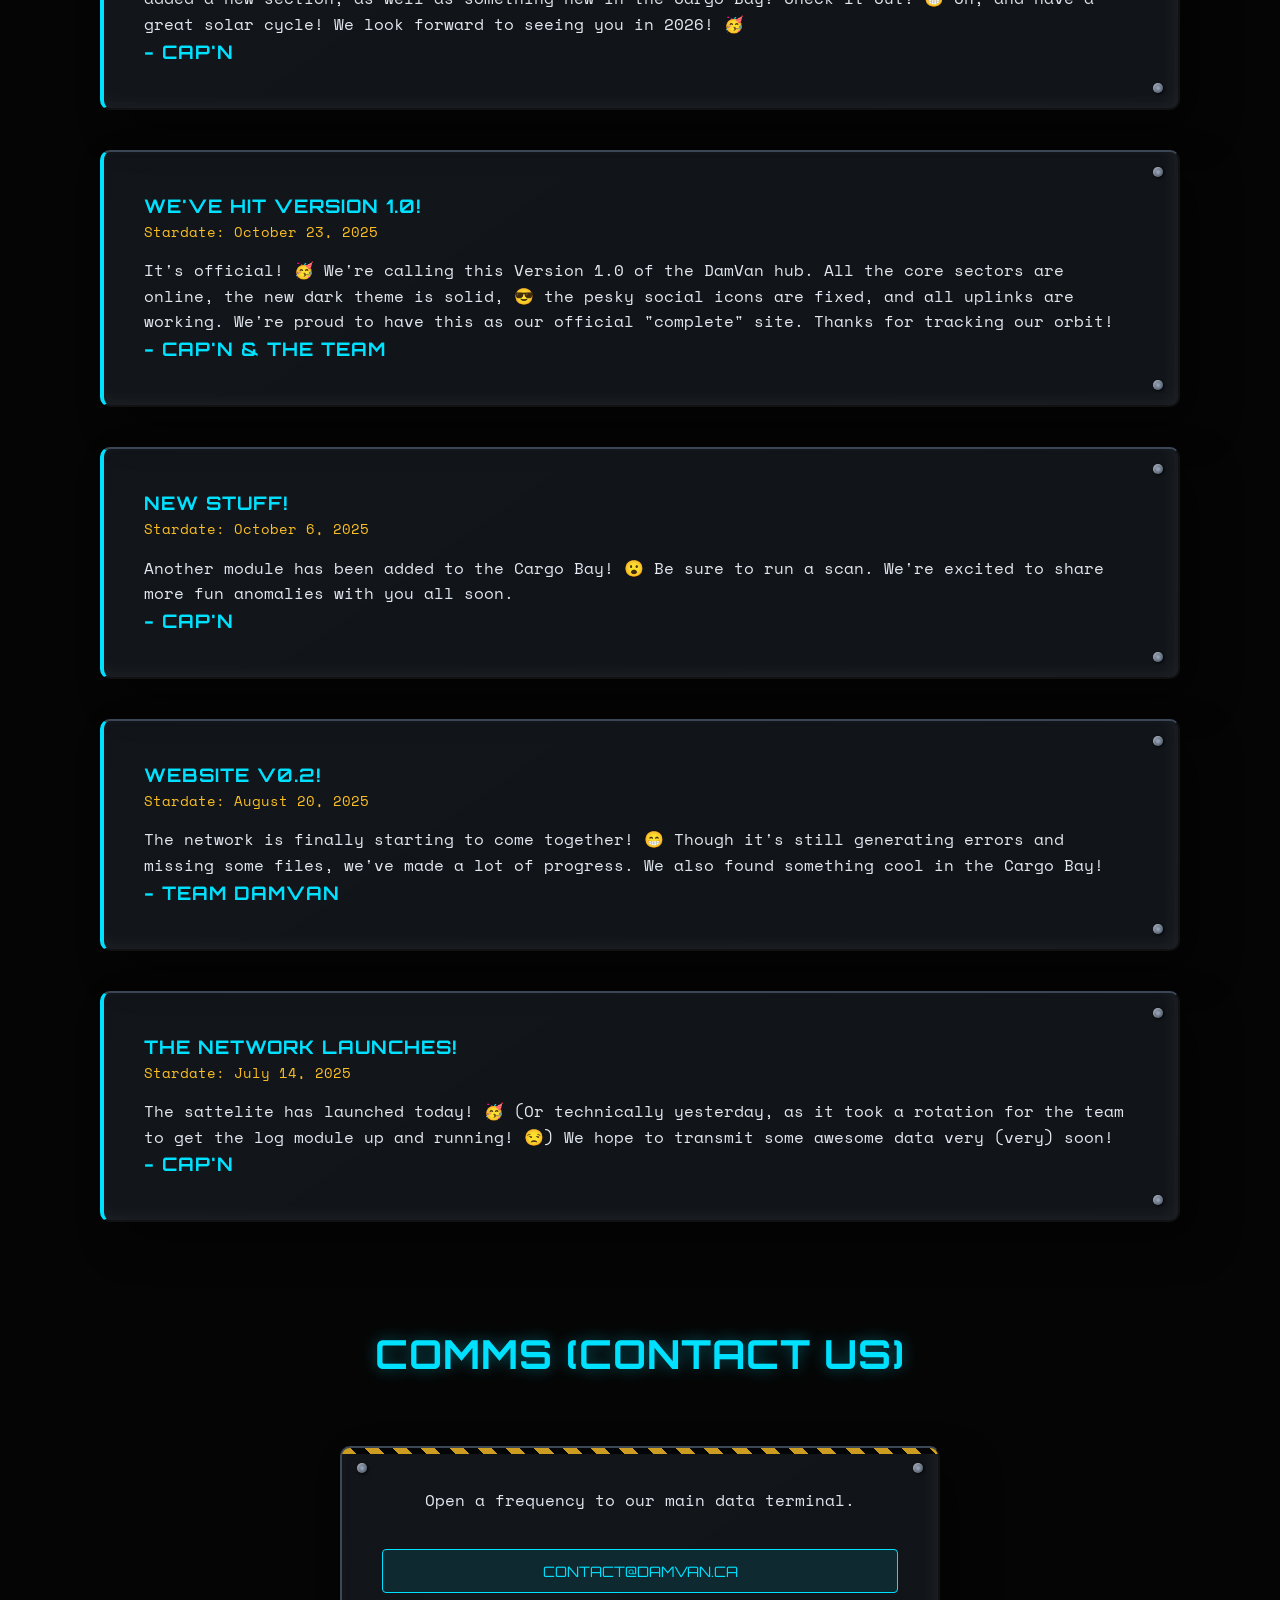
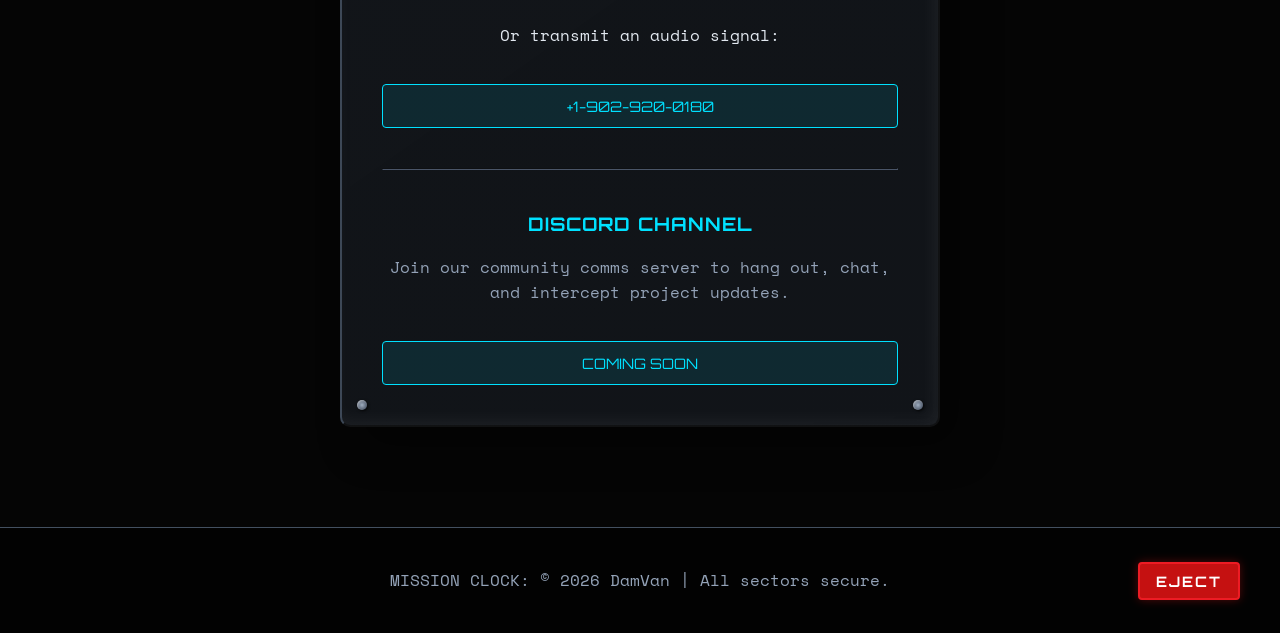
==== commit d13cd570: "Update index.html" ====
--- a/index.html
+++ b/index.html
@@ -6,6 +6,7 @@
     <title>Damvan.ca</title>
     <link href="https://fonts.googleapis.com/css2?family=Orbitron:wght@400;700;900&family=Space+Mono:ital,wght@0,400;0,700;1,400&display=swap" rel="stylesheet">
     <link rel="icon" type="image/x-icon" href="picon.png">
+    
     <style>
         /* CSS RESET & VARIABLES */
         :root {
@@ -351,7 +352,9 @@
         }
 
         footer {
-            text-align: center;
+            display: flex;
+            align-items: center;
+            justify-content: center;
             padding: 40px;
             color: var(--text-muted);
             border-top: 1px solid var(--metal-light);
@@ -359,6 +362,134 @@
             background: rgba(0,0,0,0.5);
             position: relative;
             z-index: 10;
+        }
+
+        /* AMONG US EJECT BUTTON & ANIMATION */
+        .eject-btn {
+            position: absolute;
+            right: 40px;
+            background: #c51111;
+            color: white;
+            border: 2px solid #ed1c24;
+            padding: 8px 16px;
+            font-family: 'Orbitron', sans-serif;
+            font-weight: 700;
+            font-size: 0.9rem;
+            border-radius: 4px;
+            cursor: pointer;
+            box-shadow: 0 0 10px rgba(197, 17, 17, 0.4);
+            transition: all 0.3s;
+            text-transform: uppercase;
+            letter-spacing: 2px;
+        }
+        
+        .eject-btn:hover {
+            background: #ed1c24;
+            box-shadow: 0 0 20px rgba(237, 28, 36, 0.8);
+            transform: scale(1.05);
+        }
+
+        /* Eject Scene Container */
+        .eject-scene {
+            position: fixed;
+            top: 0; left: 0; width: 100vw; height: 100vh;
+            background: rgba(0, 0, 0, 0.95);
+            z-index: 9999;
+            display: none;
+            overflow: hidden;
+            pointer-events: none; /* Let animations run without blocking completely */
+        }
+        .eject-scene.active {
+            display: block;
+        }
+
+        /* Pure CSS Crewmate */
+        .crewmate-wrapper {
+            position: absolute;
+            top: 40%;
+            left: -20%; /* Start off-screen */
+            transform: translateY(-50%);
+        }
+
+        .crewmate {
+            position: relative;
+            width: 60px;
+            height: 80px;
+        }
+        .cm-backpack {
+            position: absolute; left: -15px; top: 15px; width: 25px; height: 45px;
+            background: #c51111; border: 4px solid #000; border-radius: 12px;
+        }
+        .cm-body {
+            position: absolute; left: 0; top: 0; width: 50px; height: 70px;
+            background: #ed1c24; border: 4px solid #000; border-radius: 25px 25px 0 0; z-index: 2;
+        }
+        .cm-leg {
+            position: absolute; bottom: -18px; width: 20px; height: 20px;
+            background: #ed1c24; border: 4px solid #000; border-top: none;
+        }
+        .cm-left-leg { left: -4px; border-radius: 0 0 10px 10px; }
+        .cm-right-leg { right: -4px; border-radius: 0 0 10px 10px; }
+        .cm-gap-cover {
+            position: absolute; bottom: -4px; left: 16px; width: 14px; height: 4px;
+            background: #000; z-index: 3;
+        }
+        .cm-visor {
+            position: absolute; right: -15px; top: 15px; width: 40px; height: 25px;
+            background: #99ccff; border: 4px solid #000; border-radius: 15px; z-index: 3;
+        }
+        .cm-highlight {
+            position: absolute; right: 5px; top: 4px; width: 20px; height: 8px;
+            background: #fff; border-radius: 10px; transform: rotate(-5deg);
+        }
+
+        /* Eject Typography */
+        .eject-text-container {
+            position: absolute;
+            top: 55%;
+            left: 0;
+            width: 100%;
+            display: flex;
+            justify-content: center;
+        }
+        .eject-text {
+            font-family: 'Space Mono', monospace;
+            color: white;
+            font-size: 1.5rem;
+            white-space: nowrap;
+            overflow: hidden;
+            border-right: 3px solid white;
+            width: 0;
+            letter-spacing: 2px;
+        }
+
+        /* Active Animations */
+        .eject-scene.active .crewmate-wrapper {
+            animation: floatAcross 7s linear forwards;
+        }
+        .eject-scene.active .crewmate {
+            animation: spinSlowly 7s linear forwards;
+        }
+        .eject-scene.active .eject-text {
+            /* 25ch matches "DRTC was not the imposter" */
+            animation: typeWriter 3s steps(25) 1.5s forwards, blinkCursor 0.5s step-end infinite;
+        }
+
+        /* Keyframes */
+        @keyframes floatAcross {
+            0% { left: -10%; top: 40%; }
+            100% { left: 110%; top: 45%; }
+        }
+        @keyframes spinSlowly {
+            0% { transform: rotate(0deg); }
+            100% { transform: rotate(720deg); } /* Two full spins */
+        }
+        @keyframes typeWriter {
+            from { width: 0; }
+            to { width: 25ch; }
+        }
+        @keyframes blinkCursor {
+            50% { border-color: transparent; }
         }
 
         /* MOBILE RESPONSIVENESS */
@@ -437,6 +568,11 @@
             .grid-3 {
                 grid-template-columns: 1fr; /* Force 1 column on mobile */
             }
+
+            /* Hide Eject Button on Mobile */
+            .eject-btn {
+                display: none !important;
+            }
         }
     </style>
 </head>
@@ -680,7 +816,32 @@
 
     <footer>
         <p>MISSION CLOCK: &copy; 2026 DamVan | All sectors secure.</p>
+        
+        <!-- AMONG US EJECT BUTTON (Hidden on Mobile via CSS) -->
+        <button id="eject-btn" class="eject-btn">Eject</button>
     </footer>
+
+    <!-- AMONG US EJECT SCENE (Hidden until activated) -->
+    <div id="eject-scene" class="eject-scene">
+        <div class="crewmate-wrapper">
+            <!-- Pure CSS Crewmate -->
+            <div class="crewmate">
+                <div class="cm-backpack"></div>
+                <div class="cm-body">
+                    <div class="cm-visor">
+                        <div class="cm-highlight"></div>
+                    </div>
+                    <div class="cm-gap-cover"></div>
+                    <div class="cm-leg cm-left-leg"></div>
+                    <div class="cm-leg cm-right-leg"></div>
+                </div>
+            </div>
+        </div>
+        
+        <div class="eject-text-container">
+            <div class="eject-text">DRTC was not the imposter</div>
+        </div>
+    </div>
 
     <!-- INTERACTIVE SCRIPTS -->
     <script>
@@ -779,6 +940,25 @@
             });
         });
 
+        // 4. AMONG US EJECT LOGIC
+        const ejectBtn = document.getElementById('eject-btn');
+        const ejectScene = document.getElementById('eject-scene');
+
+        if (ejectBtn && ejectScene) {
+            ejectBtn.addEventListener('click', () => {
+                // Activate the scene
+                ejectScene.classList.add('active');
+                
+                // Disable button so they don't spam it
+                ejectBtn.disabled = true;
+
+                // Remove the active class after the animation completes (~7.5 seconds)
+                setTimeout(() => {
+                    ejectScene.classList.remove('active');
+                    ejectBtn.disabled = false;
+                }, 7500);
+            });
+        }
     </script>
 </body>
 </html>
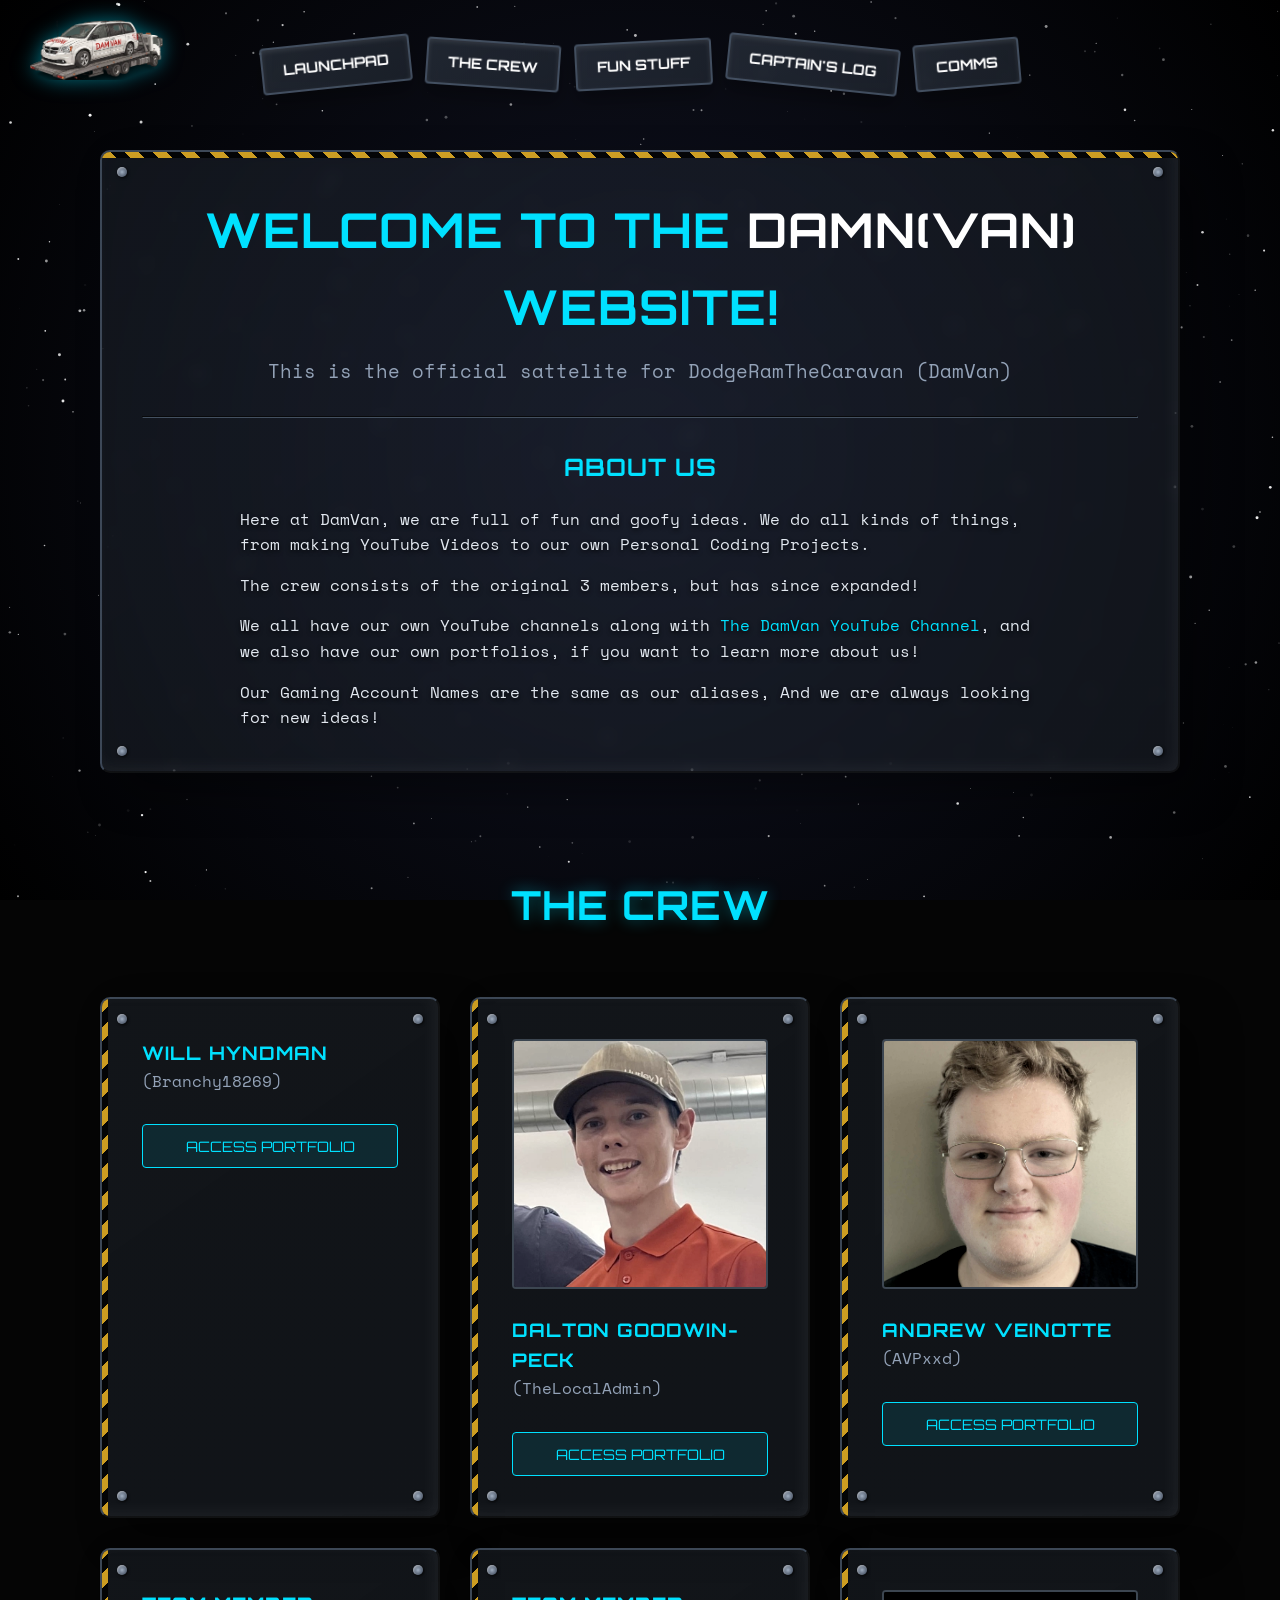
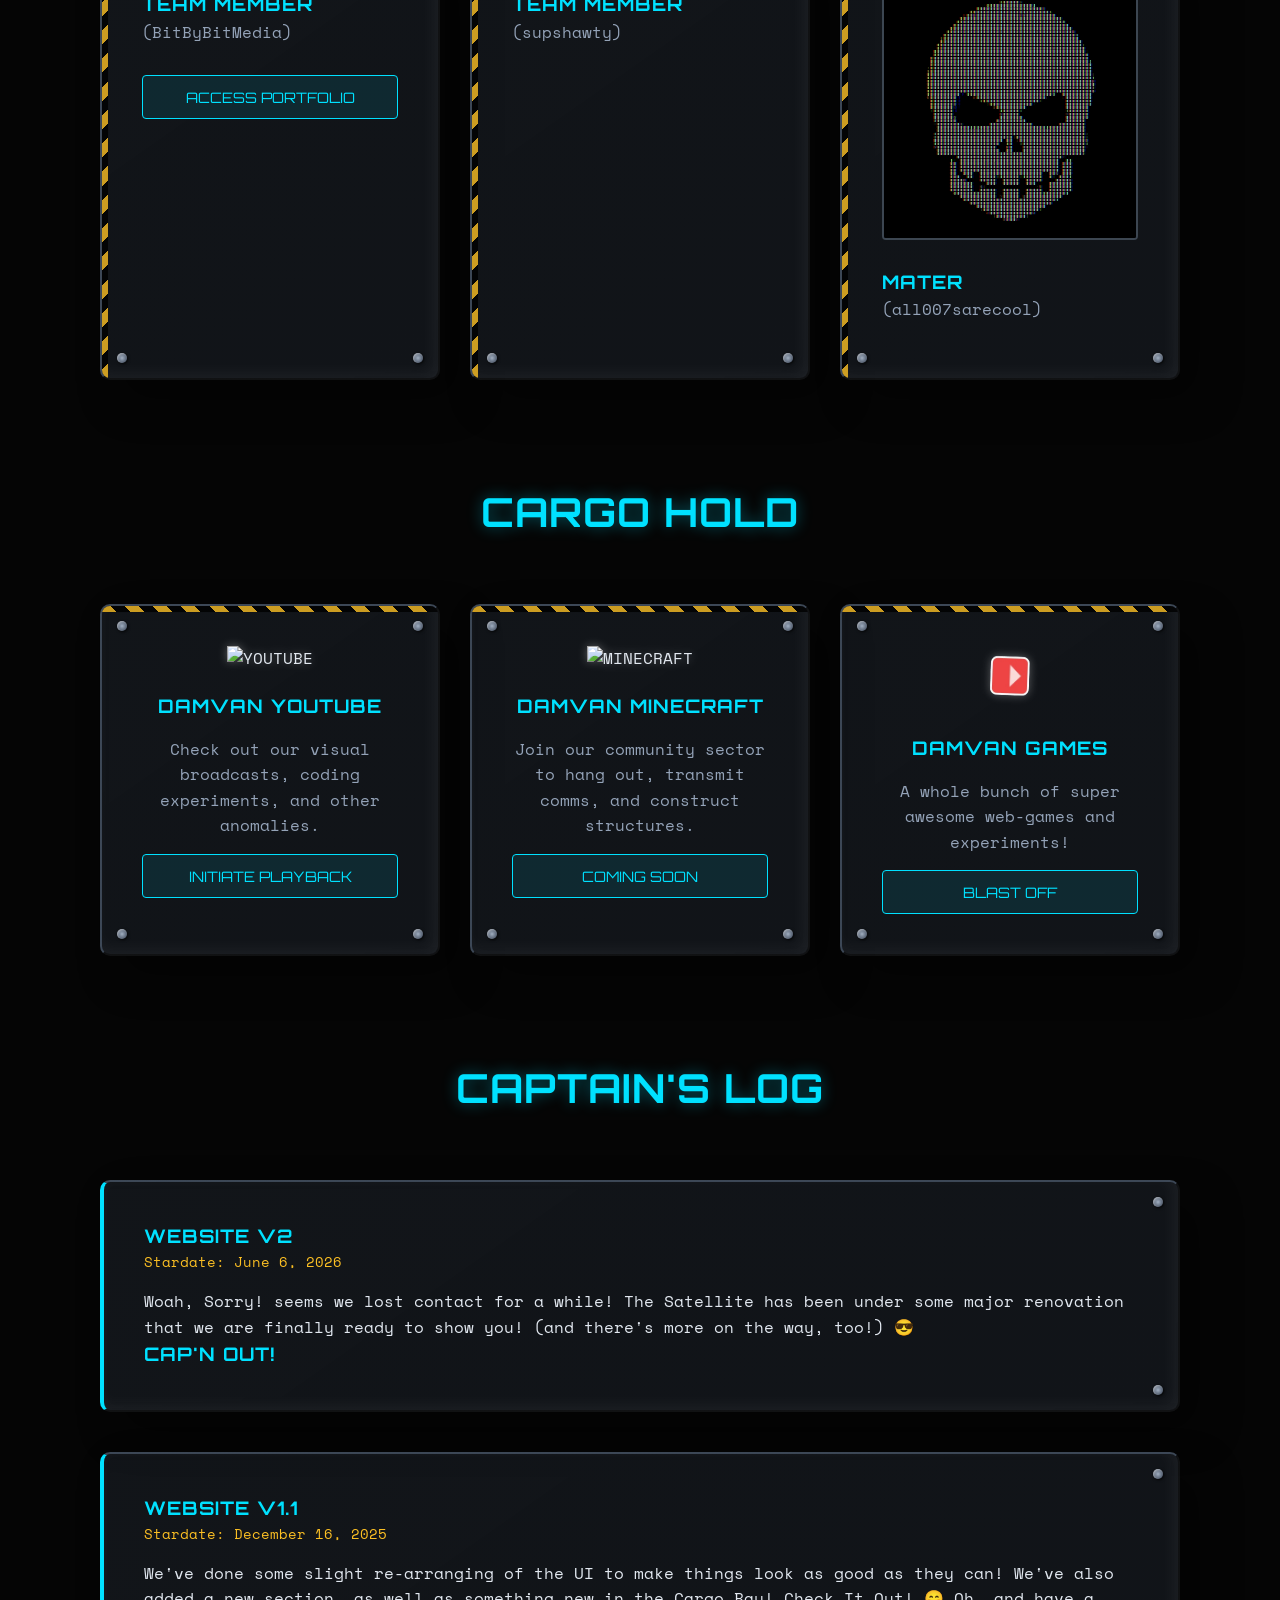
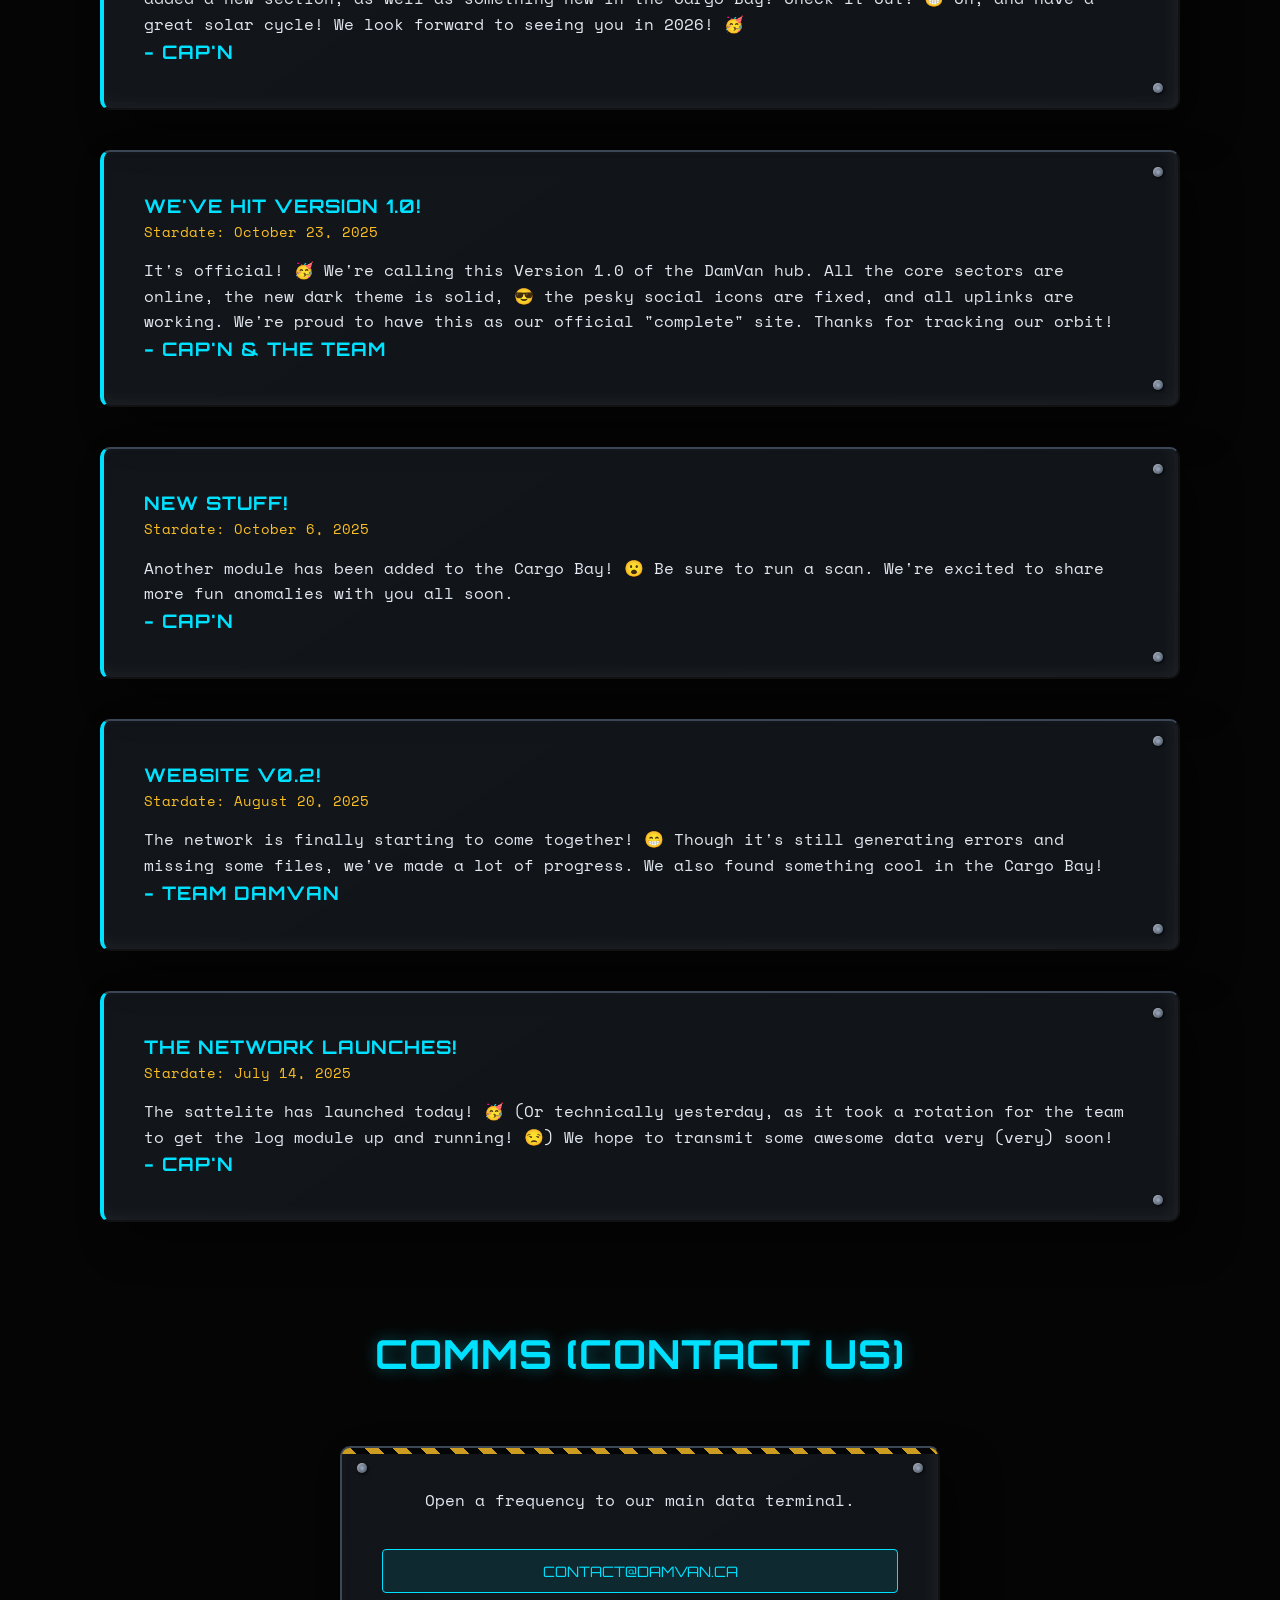
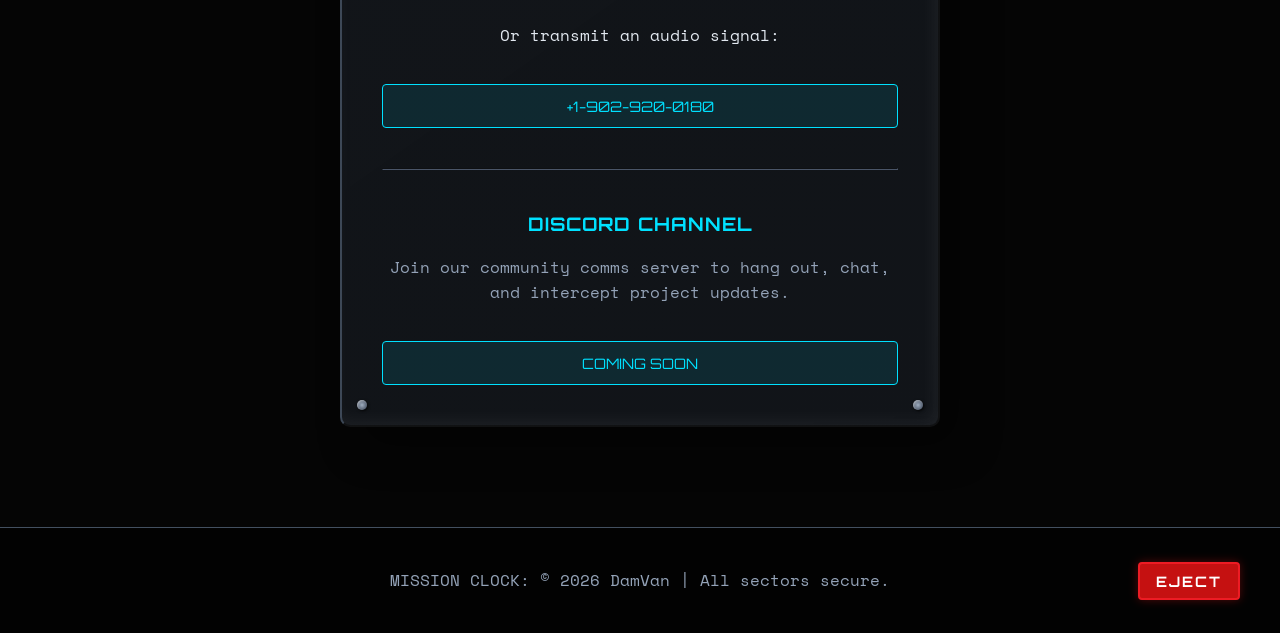
==== commit 8f945eb7: "Update index.html" ====
--- a/index.html
+++ b/index.html
@@ -461,6 +461,7 @@
             border-right: 3px solid white;
             width: 0;
             letter-spacing: 2px;
+            box-sizing: content-box; /* Prevent the cursor border from shrinking the text area */
         }
 
         /* Active Animations */
@@ -486,7 +487,7 @@
         }
         @keyframes typeWriter {
             from { width: 0; }
-            to { width: 25ch; }
+            to { width: calc(25ch + 50px); } /* Account for the 2px letter-spacing over 25 chars */
         }
         @keyframes blinkCursor {
             50% { border-color: transparent; }
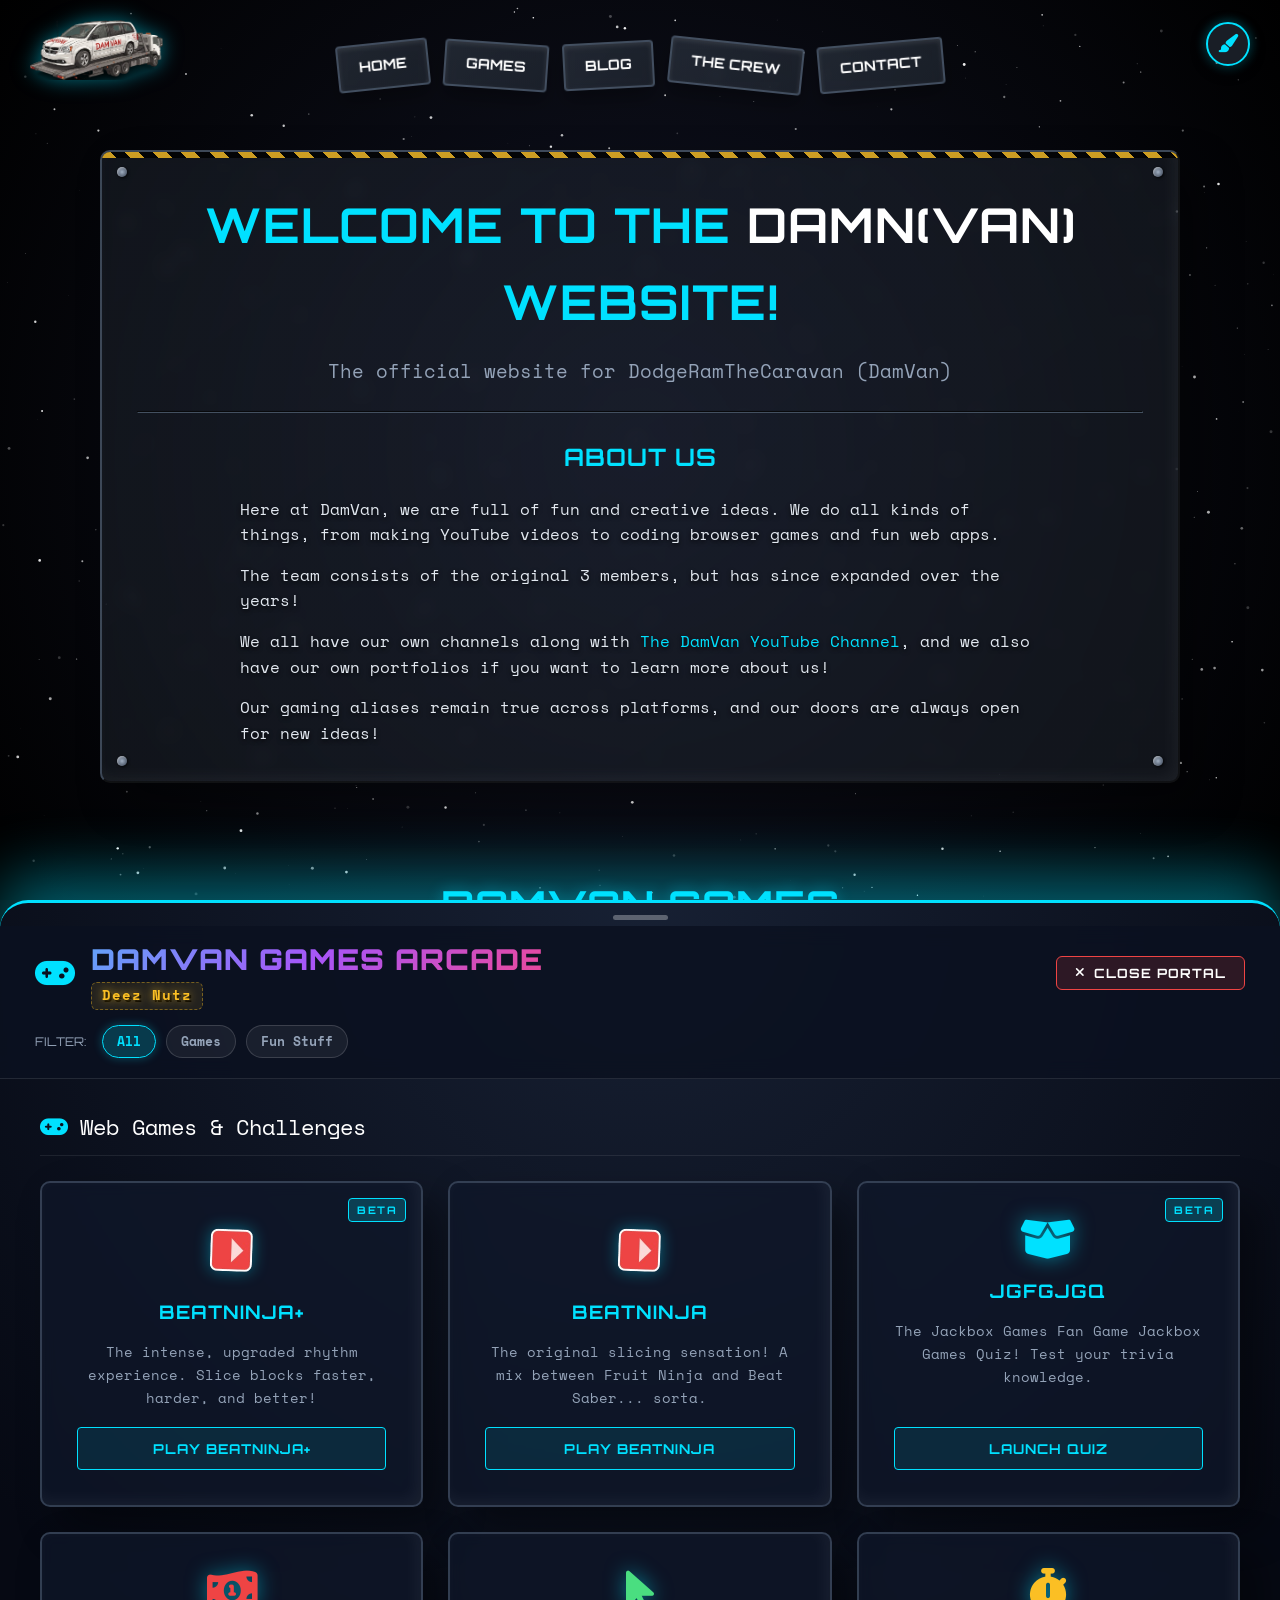
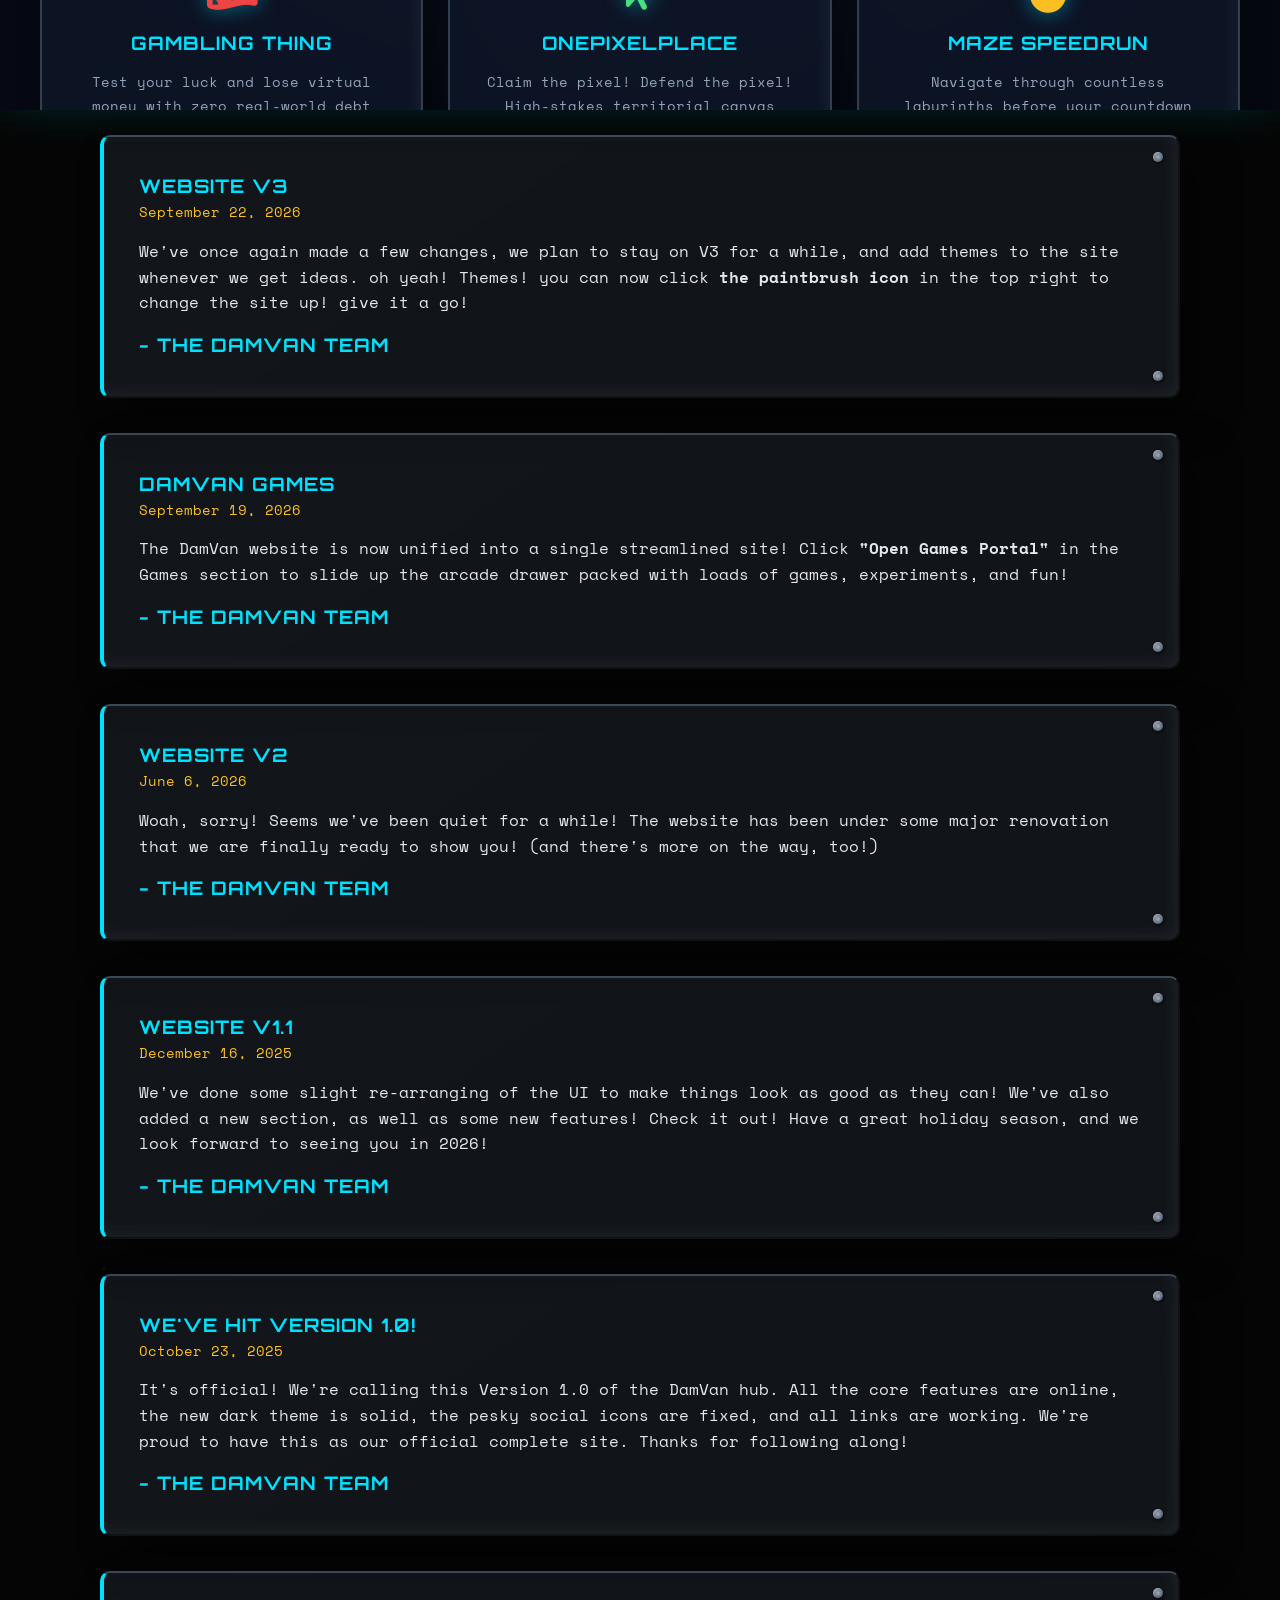
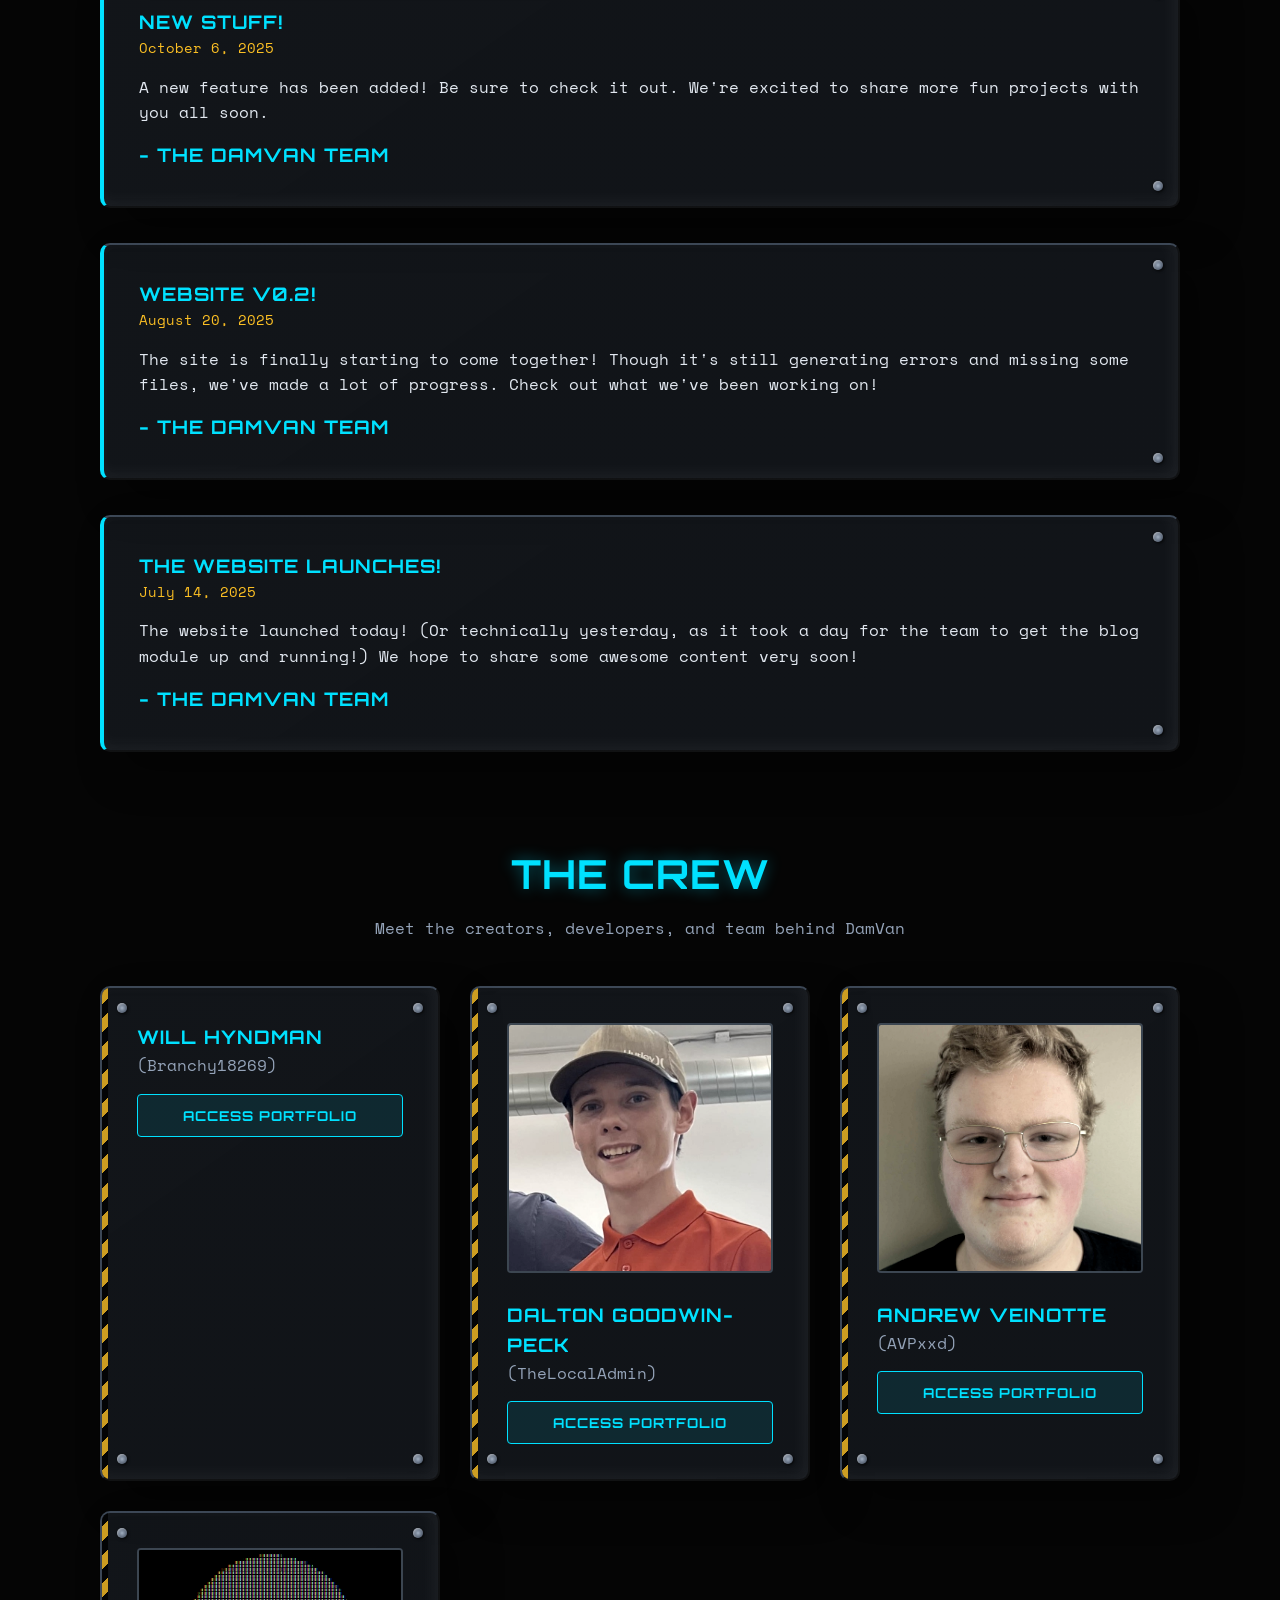
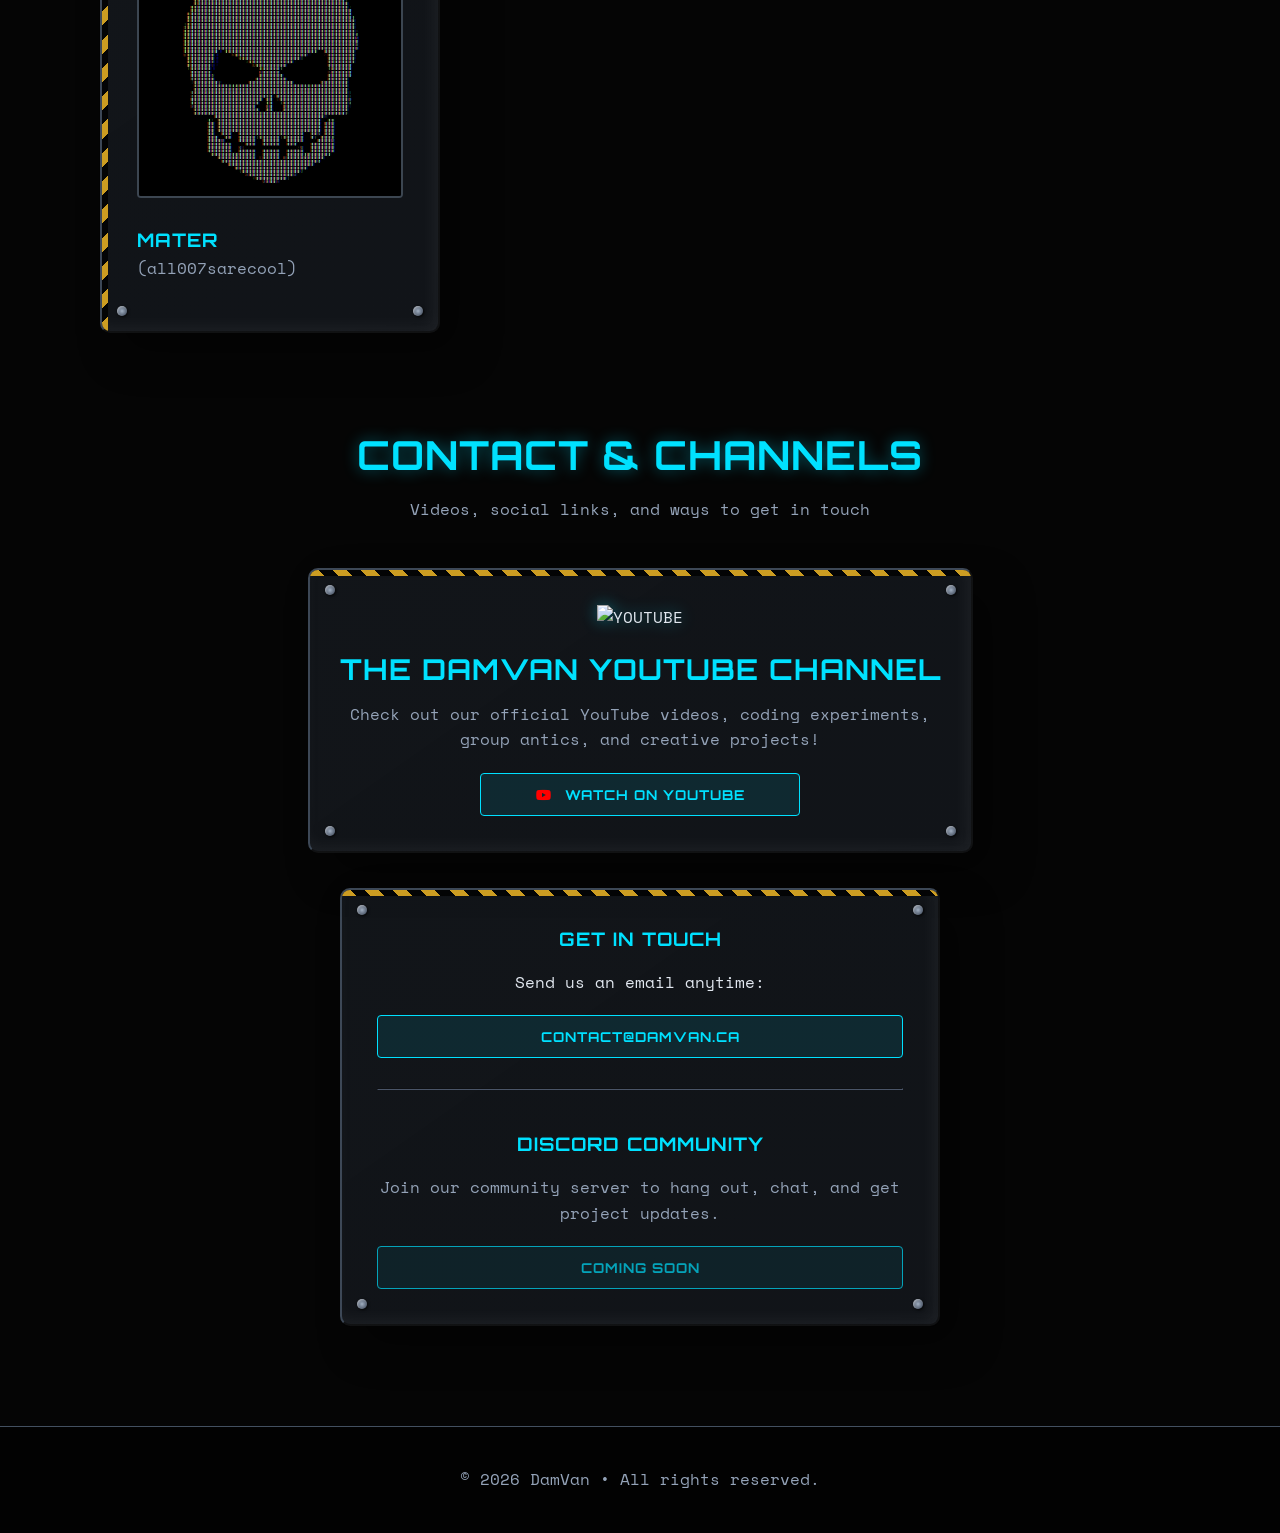
==== commit b8b77956: "V3 oh boy, here goes." ====
--- a/index.html
+++ b/index.html
@@ -1,12 +1,16 @@
 <!DOCTYPE html>
 <html lang="en">
+
 <head>
     <meta charset="UTF-8">
     <meta name="viewport" content="width=device-width, initial-scale=1.0">
-    <title>Damvan.ca</title>
-    <link href="https://fonts.googleapis.com/css2?family=Orbitron:wght@400;700;900&family=Space+Mono:ital,wght@0,400;0,700;1,400&display=swap" rel="stylesheet">
+    <title>Damvan</title>
+    <link
+        href="https://fonts.googleapis.com/css2?family=Inter:wght@400;500;600;700&family=Orbitron:wght@400;700;900&family=Space+Mono:ital,wght@0,400;0,700;1,400&display=swap"
+        rel="stylesheet">
+    <link rel="stylesheet" href="https://cdnjs.cloudflare.com/ajax/libs/font-awesome/6.5.1/css/all.min.css">
     <link rel="icon" type="image/x-icon" href="picon.png">
-    
+
     <style>
         /* CSS RESET & VARIABLES */
         :root {
@@ -17,6 +21,29 @@
             --text-main: #e2e8f0;
             --text-muted: #94a3b8;
             --hazard-yellow: #fbbf24;
+            --hazard-red: #ef4444;
+            --hazard-green: #10b981;
+            --canvas-bg: radial-gradient(circle at center, #111424 0%, #000000 100%);
+            --font-head: 'Orbitron', sans-serif;
+            --font-body: 'Space Mono', monospace;
+            --panel-bg: linear-gradient(145deg, rgba(42, 51, 63, 0.35), rgba(30, 36, 45, 0.5));
+            --panel-border: 2px solid rgba(17, 17, 17, 0.6);
+            --panel-border-top: 2px solid rgba(90, 107, 128, 0.6);
+            --panel-border-left: 2px solid rgba(90, 107, 128, 0.6);
+            --card-radius: 10px;
+            --nav-bg: linear-gradient(135deg, rgba(67, 80, 96, 0.4), rgba(42, 51, 63, 0.5));
+            --nav-border: 2px solid rgba(90, 107, 128, 0.6);
+            --nav-color: #fff;
+            --nav-radius: 4px;
+            --glow-color: rgba(0, 225, 255, 0.4);
+            --launch-btn-bg: linear-gradient(135deg, rgba(0, 225, 255, 0.2), rgba(168, 85, 247, 0.25));
+            --launch-btn-border: 2px solid var(--accent-blue);
+            --launch-btn-hover: linear-gradient(135deg, var(--accent-blue), #a855f7);
+            --launch-btn-hover-color: #000;
+            --drawer-bg: radial-gradient(circle at 50% 0%, #172033 0%, #060913 85%);
+            --drawer-border: 3px solid var(--accent-blue);
+            --header-bg: transparent;
+            --header-border: transparent;
         }
 
         * {
@@ -29,24 +56,29 @@
         body {
             background-color: #050505;
             color: var(--text-main);
-            font-family: 'Space Mono', monospace;
+            font-family: var(--font-body);
             overflow-x: hidden;
             line-height: 1.6;
-        }
-
-        h1, h2, h3, h4 {
-            font-family: 'Orbitron', sans-serif;
+            transition: background-color 0.4s ease, color 0.4s ease;
+        }
+
+        h1,
+        h2,
+        h3,
+        h4 {
+            font-family: var(--font-head);
             color: var(--accent-blue);
             text-transform: uppercase;
             letter-spacing: 1px;
+            transition: color 0.3s ease;
         }
 
         a {
             color: var(--accent-blue);
             text-decoration: none;
-            transition: text-shadow 0.3s;
-        }
-        
+            transition: text-shadow 0.3s, color 0.3s;
+        }
+
         a:hover {
             text-shadow: 0 0 8px var(--accent-blue);
         }
@@ -59,7 +91,8 @@
             width: 100vw;
             height: 100vh;
             z-index: -1;
-            background: radial-gradient(circle at center, #111424 0%, #000000 100%);
+            background: var(--canvas-bg);
+            transition: background 0.6s ease;
         }
 
         /* HEADER & NAVIGATION */
@@ -73,15 +106,21 @@
             display: flex;
             justify-content: center;
             align-items: center;
-            pointer-events: none; /* Let clicks pass through empty space */
-        }
-
-        /* Floating Logo */
+            pointer-events: none;
+        }
+
+        /* Logo Container */
         .logo-container {
             position: absolute;
             top: 20px;
             left: 30px;
             pointer-events: auto;
+            transition: top 0.3s ease;
+        }
+
+        /* Floating Logo - ONLY in Space Theme */
+        :root:not([data-theme]) .logo-container,
+        [data-theme="space"] .logo-container {
             animation: floatGently 6s ease-in-out infinite;
         }
 
@@ -92,12 +131,12 @@
 
         /* Hamburger Menu Icon */
         .hamburger {
-            display: none; /* Hidden on desktop */
+            display: none;
             background: none;
             border: none;
             cursor: pointer;
             pointer-events: auto;
-            z-index: 101; /* Keep above nav menu */
+            z-index: 101;
             flex-direction: column;
             gap: 6px;
             position: absolute;
@@ -115,13 +154,14 @@
             box-shadow: 0 0 5px var(--accent-blue);
         }
 
-        /* Hamburger Active State */
         .hamburger.active span:nth-child(1) {
             transform: translateY(10px) rotate(45deg);
         }
+
         .hamburger.active span:nth-child(2) {
             opacity: 0;
         }
+
         .hamburger.active span:nth-child(3) {
             transform: translateY(-10px) rotate(-45deg);
         }
@@ -138,18 +178,18 @@
         }
 
         .nav-btn {
-            background: linear-gradient(135deg, rgba(67, 80, 96, 0.4), rgba(42, 51, 63, 0.5));
+            background: var(--nav-bg);
             backdrop-filter: blur(6px);
             -webkit-backdrop-filter: blur(6px);
-            border: 2px solid rgba(90, 107, 128, 0.6);
-            color: #fff;
+            border: var(--nav-border);
+            color: var(--nav-color);
             padding: 10px 20px;
-            font-family: 'Orbitron', sans-serif;
-            font-size: 0.9rem;
+            font-family: var(--font-head);
+            font-size: 0.88rem;
             font-weight: 700;
-            border-radius: 4px;
+            border-radius: var(--nav-radius);
             cursor: pointer;
-            box-shadow: 0 10px 20px rgba(0,0,0,0.3), inset 0 2px 5px rgba(255,255,255,0.1);
+            box-shadow: 0 10px 20px rgba(0, 0, 0, 0.3), inset 0 2px 5px rgba(255, 255, 255, 0.1);
             transition: all 0.3s ease;
             position: relative;
             text-transform: uppercase;
@@ -160,26 +200,96 @@
         .nav-btn:hover {
             border-color: var(--accent-blue);
             background: linear-gradient(135deg, rgba(67, 80, 96, 0.7), rgba(42, 51, 63, 0.7));
-            box-shadow: 0 0 15px var(--accent-blue), inset 0 2px 5px rgba(255,255,255,0.2);
+            box-shadow: 0 0 15px var(--accent-blue), inset 0 2px 5px rgba(255, 255, 255, 0.2);
             color: var(--accent-blue);
         }
 
-        /* Unique slants and floating animations for each nav button */
-        .nav-btn:nth-child(1) { --base-rot: -6deg; animation: floatBtn 3.2s ease-in-out infinite alternate; }
-        .nav-btn:nth-child(2) { --base-rot: 4deg; animation: floatBtn 4.5s ease-in-out infinite alternate-reverse; }
-        .nav-btn:nth-child(3) { --base-rot: -3deg; animation: floatBtn 3.8s ease-in-out infinite alternate; animation-delay: 0.5s; }
-        .nav-btn:nth-child(4) { --base-rot: 6deg; animation: floatBtn 5s ease-in-out infinite alternate-reverse; animation-delay: 1s; }
-        .nav-btn:nth-child(5) { --base-rot: -5deg; animation: floatBtn 2.9s ease-in-out infinite alternate; animation-delay: 0.2s; }
+        /* Unique slants and floating animations for 5 nav buttons - ONLY in Space Theme */
+        :root:not([data-theme]) .nav-btn:nth-child(1),
+        [data-theme="space"] .nav-btn:nth-child(1) {
+            --base-rot: -6deg;
+            animation: floatBtn 3.2s ease-in-out infinite alternate;
+        }
+
+        :root:not([data-theme]) .nav-btn:nth-child(2),
+        [data-theme="space"] .nav-btn:nth-child(2) {
+            --base-rot: 4deg;
+            animation: floatBtn 4.5s ease-in-out infinite alternate-reverse;
+        }
+
+        :root:not([data-theme]) .nav-btn:nth-child(3),
+        [data-theme="space"] .nav-btn:nth-child(3) {
+            --base-rot: -3deg;
+            animation: floatBtn 3.8s ease-in-out infinite alternate;
+            animation-delay: 0.5s;
+        }
+
+        :root:not([data-theme]) .nav-btn:nth-child(4),
+        [data-theme="space"] .nav-btn:nth-child(4) {
+            --base-rot: 6deg;
+            animation: floatBtn 5s ease-in-out infinite alternate-reverse;
+            animation-delay: 1s;
+        }
+
+        :root:not([data-theme]) .nav-btn:nth-child(5),
+        [data-theme="space"] .nav-btn:nth-child(5) {
+            --base-rot: -5deg;
+            animation: floatBtn 2.9s ease-in-out infinite alternate;
+            animation-delay: 0.2s;
+        }
+
+        /* Non-Space Themes: Navbar & Logo DO NOT float */
+        [data-theme]:not([data-theme="space"]) .logo-container {
+            animation: none !important;
+            transform: none !important;
+            top: 10px;
+        }
+
+        [data-theme]:not([data-theme="space"]) .nav-btn {
+            animation: none !important;
+            transform: none !important;
+            --base-rot: 0deg !important;
+        }
+
+        [data-theme]:not([data-theme="space"]) nav {
+            margin-top: 0 !important;
+        }
+
+        [data-theme]:not([data-theme="space"]) header {
+            height: 80px;
+            background: var(--header-bg, rgba(15, 23, 42, 0.9));
+            backdrop-filter: blur(12px);
+            -webkit-backdrop-filter: blur(12px);
+            border-bottom: 1px solid var(--header-border, rgba(255, 255, 255, 0.1));
+            transition: background 0.4s ease, border-color 0.4s ease, height 0.3s ease;
+        }
+
+        [data-theme]:not([data-theme="space"]) .theme-switcher-wrapper {
+            top: 18px;
+        }
 
         @keyframes floatBtn {
-            0% { transform: translateY(8px) rotate(calc(var(--base-rot) - 3deg)); }
-            100% { transform: translateY(-18px) rotate(calc(var(--base-rot) + 3deg)); }
+            0% {
+                transform: translateY(8px) rotate(calc(var(--base-rot) - 3deg));
+            }
+
+            100% {
+                transform: translateY(-18px) rotate(calc(var(--base-rot) + 3deg));
+            }
         }
 
         @keyframes floatGently {
-            0% { transform: translateY(0px); }
-            50% { transform: translateY(-15px); }
-            100% { transform: translateY(0px); }
+            0% {
+                transform: translateY(0px);
+            }
+
+            50% {
+                transform: translateY(-15px);
+            }
+
+            100% {
+                transform: translateY(0px);
+            }
         }
 
         /* MAIN CONTENT AREA */
@@ -189,7 +299,7 @@
             display: flex;
             flex-direction: column;
             align-items: center;
-            gap: 100px;
+            gap: 90px;
             max-width: 1200px;
             margin: 0 auto;
         }
@@ -198,12 +308,12 @@
             width: 90%;
             display: flex;
             flex-direction: column;
-            gap: 40px;
+            gap: 35px;
         }
 
         .main-heading {
             font-size: 3rem;
-            margin-bottom: 10px;
+            margin-bottom: 15px;
             word-wrap: break-word;
         }
 
@@ -211,48 +321,79 @@
             text-align: center;
             font-size: 2.5rem;
             text-shadow: 0 0 15px rgba(0, 225, 255, 0.4);
-            margin-bottom: 20px;
+            margin-bottom: 10px;
             word-wrap: break-word;
         }
 
-        /* SPACE SHUTTLE PANELS (Info Boxes) */
+        .section-subtitle {
+            text-align: center;
+            color: var(--text-muted);
+            font-size: 1rem;
+            margin-bottom: 10px;
+        }
+
+        /* PANELS */
         .panel {
-            background: linear-gradient(145deg, rgba(42, 51, 63, 0.35), rgba(30, 36, 45, 0.5));
+            background: var(--panel-bg);
             backdrop-filter: blur(8px);
             -webkit-backdrop-filter: blur(8px);
-            border: 2px solid rgba(17, 17, 17, 0.6);
-            border-top: 2px solid rgba(90, 107, 128, 0.6);
-            border-left: 2px solid rgba(90, 107, 128, 0.6);
-            border-radius: 10px;
-            padding: 40px;
+            border: var(--panel-border);
+            border-top: var(--panel-border-top);
+            border-left: var(--panel-border-left);
+            border-radius: var(--card-radius);
+            padding: 35px;
             position: relative;
-            box-shadow: 20px 20px 40px rgba(0,0,0,0.4), inset -5px -5px 15px rgba(255,255,255,0.05);
+            box-shadow: 20px 20px 40px rgba(0, 0, 0, 0.4), inset -5px -5px 15px rgba(255, 255, 255, 0.05);
             color: var(--text-main);
             overflow: hidden;
-            
-            /* Ensures long URLs or words break properly on mobile */
             word-wrap: break-word;
             overflow-wrap: break-word;
-        }
-
-        /* Simpler 4-corner rivets using a specific class */
+            transition: transform 0.3s ease, border-color 0.3s ease, box-shadow 0.3s ease, background 0.4s ease;
+        }
+
+        .panel:hover {
+            border-top-color: var(--accent-blue);
+            box-shadow: 0 10px 30px rgba(0, 225, 255, 0.15), inset -5px -5px 15px rgba(255, 255, 255, 0.05);
+        }
+
+        /* Rivets */
         .rivets {
             position: absolute;
-            top: 0; left: 0; right: 0; bottom: 0;
+            top: 0;
+            left: 0;
+            right: 0;
+            bottom: 0;
             pointer-events: none;
         }
+
         .rivet {
             position: absolute;
             width: 10px;
             height: 10px;
             background: radial-gradient(circle, #a0aec0, #2d3748);
             border-radius: 50%;
-            box-shadow: inset 1px 1px 2px rgba(255,255,255,0.5), 1px 1px 3px rgba(0,0,0,0.8);
-        }
-        .rivet.tl { top: 15px; left: 15px; }
-        .rivet.tr { top: 15px; right: 15px; }
-        .rivet.bl { bottom: 15px; left: 15px; }
-        .rivet.br { bottom: 15px; right: 15px; }
+            box-shadow: inset 1px 1px 2px rgba(255, 255, 255, 0.5), 1px 1px 3px rgba(0, 0, 0, 0.8);
+        }
+
+        .rivet.tl {
+            top: 15px;
+            left: 15px;
+        }
+
+        .rivet.tr {
+            top: 15px;
+            right: 15px;
+        }
+
+        .rivet.bl {
+            bottom: 15px;
+            left: 15px;
+        }
+
+        .rivet.br {
+            bottom: 15px;
+            right: 15px;
+        }
 
         /* Hazard Stripes */
         .hazard-top {
@@ -275,22 +416,72 @@
             opacity: 0.8;
         }
 
+        /* Caution lines only for Space theme */
+        [data-theme]:not([data-theme="space"]) .hazard-top,
+        [data-theme]:not([data-theme="space"]) .hazard-left {
+            display: none !important;
+        }
+
+        /* Badges */
+        .badge {
+            position: absolute;
+            top: 15px;
+            right: 15px;
+            font-size: 0.65rem;
+            font-weight: 700;
+            padding: 3px 8px;
+            border-radius: 4px;
+            letter-spacing: 1.5px;
+            text-transform: uppercase;
+            font-family: 'Orbitron', sans-serif;
+            z-index: 5;
+        }
+
+        .badge-beta {
+            background: rgba(0, 225, 255, 0.2);
+            color: var(--accent-blue);
+            border: 1px solid var(--accent-blue);
+        }
+
+        .badge-live {
+            background: rgba(16, 185, 129, 0.2);
+            color: #10b981;
+            border: 1px solid #10b981;
+        }
+
         /* SCROLL REVEAL ANIMATION */
         .reveal {
             opacity: 0;
-            transform: translateY(100px) rotateX(10deg);
-            transition: all 1s cubic-bezier(0.16, 1, 0.3, 1);
-        }
+            transform: translateY(60px) rotateX(8deg);
+            transition: all 0.8s cubic-bezier(0.16, 1, 0.3, 1);
+        }
+
         .reveal.active {
             opacity: 1;
             transform: translateY(0) rotateX(0deg);
         }
 
-        /* SPECIFIC LAYOUTS */
+        /* LAYOUTS */
         .grid-3 {
             display: grid;
-            grid-template-columns: repeat(auto-fit, minmax(300px, 1fr));
+            grid-template-columns: repeat(auto-fit, minmax(320px, 1fr));
             gap: 30px;
+        }
+
+        .card-flex {
+            display: flex;
+            flex-direction: column;
+            text-align: center;
+            align-items: center;
+            height: 100%;
+        }
+
+        .card-flex p {
+            flex-grow: 1;
+            margin-top: 12px;
+            margin-bottom: 18px;
+            color: var(--text-muted);
+            font-size: 0.9rem;
         }
 
         /* Team Cards */
@@ -304,7 +495,7 @@
             filter: grayscale(40%) contrast(120%);
         }
 
-        /* Tech Buttons (Replacing .cbutton) */
+        /* Tech Buttons */
         .tech-btn {
             display: inline-block;
             background: rgba(0, 225, 255, 0.1);
@@ -312,43 +503,332 @@
             color: var(--accent-blue);
             padding: 12px 24px;
             font-family: 'Orbitron', sans-serif;
-            font-size: 0.9rem;
+            font-size: 0.85rem;
             text-transform: uppercase;
             border-radius: 4px;
             cursor: pointer;
-            margin-top: 15px;
             transition: all 0.3s;
             position: relative;
             overflow: hidden;
             width: 100%;
             text-align: center;
-            /* Text Fitting */
             word-wrap: break-word;
-            white-space: normal; 
-        }
+            white-space: normal;
+            font-weight: 700;
+            letter-spacing: 1px;
+        }
+
         .tech-btn:hover {
             background: var(--accent-blue);
             color: #000;
             box-shadow: 0 0 20px var(--accent-blue);
+            text-shadow: none;
+        }
+
+        .tech-btn-gold {
+            border-color: var(--hazard-yellow);
+            color: var(--hazard-yellow);
+            background: rgba(251, 191, 36, 0.12);
+        }
+
+        .tech-btn-gold:hover {
+            background: var(--hazard-yellow);
+            color: #000;
+            box-shadow: 0 0 25px var(--hazard-yellow);
+        }
+
+        .portal-launch-btn {
+            font-size: 1.15rem;
+            padding: 18px 38px;
+            border-radius: 8px;
+            cursor: pointer;
+            border: var(--launch-btn-border);
+            background: var(--launch-btn-bg);
+            color: #fff;
+            box-shadow: 0 0 25px var(--glow-color), inset 0 0 15px rgba(0, 225, 255, 0.2);
+            transition: all 0.4s cubic-bezier(0.16, 1, 0.3, 1);
+            display: inline-flex;
+            align-items: center;
+            justify-content: center;
+            gap: 14px;
+            text-transform: uppercase;
+            font-family: var(--font-head);
+            font-weight: 900;
+            letter-spacing: 2px;
+        }
+
+        .portal-launch-btn:hover {
+            background: var(--launch-btn-hover);
+            color: var(--launch-btn-hover-color);
+            box-shadow: 0 0 45px var(--glow-color);
+            transform: translateY(-4px) scale(1.03);
         }
 
         /* Blog specific */
         .blog-post {
             border-left: 4px solid var(--accent-blue);
         }
+
         .date {
             color: var(--hazard-yellow);
             font-size: 0.85rem;
             margin-bottom: 15px;
         }
 
-        /* Service / Stuff Icons */
+        /* Icons */
         .panel-icon {
-            width: 60px;
-            height: 60px;
-            margin-bottom: 20px;
+            width: 65px;
+            height: 65px;
+            margin-bottom: 15px;
             object-fit: contain;
-            filter: drop-shadow(0 0 5px rgba(255,255,255,0.3));
+            filter: drop-shadow(0 0 8px rgba(0, 225, 255, 0.4));
+        }
+
+        .panel-fa-icon {
+            font-size: 2.8rem;
+            margin-bottom: 15px;
+            color: var(--accent-blue);
+            display: inline-block;
+            filter: drop-shadow(0 0 10px rgba(0, 225, 255, 0.5));
+        }
+
+        /* Splash Text (Used only inside Games Drawer) */
+        @keyframes pulse-splash {
+
+            0%,
+            100% {
+                opacity: 1;
+                transform: scale(1) rotate(-3deg);
+            }
+
+            50% {
+                opacity: 0.75;
+                transform: scale(0.96) rotate(-3deg);
+            }
+        }
+
+        .splash-text-banner {
+            display: inline-block;
+            animation: pulse-splash 1.5s infinite ease-in-out;
+            color: var(--hazard-yellow);
+            text-shadow: 0 0 10px rgba(251, 191, 36, 0.8), 2px 2px 0px #000;
+            font-family: 'Space Mono', monospace;
+            font-weight: 700;
+            font-size: 0.9rem;
+            letter-spacing: 1px;
+            padding: 3px 12px;
+            background: rgba(251, 191, 36, 0.1);
+            border: 1px dashed rgba(251, 191, 36, 0.4);
+            border-radius: 6px;
+        }
+
+        /* ==========================================================================
+           SLIDE-UP GAMES PORTAL DRAWER
+           ========================================================================== */
+        .drawer-backdrop {
+            position: fixed;
+            top: 0;
+            left: 0;
+            width: 100vw;
+            height: 100vh;
+            background: rgba(2, 6, 23, 0.85);
+            backdrop-filter: blur(14px);
+            -webkit-backdrop-filter: blur(14px);
+            z-index: 998;
+            opacity: 0;
+            pointer-events: none;
+            transition: opacity 0.4s ease;
+        }
+
+        .drawer-backdrop.active {
+            opacity: 1;
+            pointer-events: auto;
+        }
+
+        .games-drawer {
+            position: fixed;
+            bottom: 0;
+            left: 0;
+            width: 100vw;
+            height: 90vh;
+            max-height: 90vh;
+            background: var(--drawer-bg);
+            border-top: var(--drawer-border);
+            box-shadow: 0 -25px 60px var(--glow-color);
+            border-radius: 28px 28px 0 0;
+            z-index: 999;
+            transform: translateY(100%);
+            transition: transform 0.5s cubic-bezier(0.16, 1, 0.3, 1), background 0.4s ease;
+            display: flex;
+            flex-direction: column;
+            overflow: hidden;
+        }
+
+        .games-drawer.active {
+            transform: translateY(0);
+        }
+
+        /* Drawer Drag Handle Bar */
+        .drawer-handle-bar {
+            width: 100%;
+            padding: 12px 0 6px 0;
+            display: flex;
+            justify-content: center;
+            cursor: pointer;
+        }
+
+        .drawer-handle-pill {
+            width: 55px;
+            height: 5px;
+            background: rgba(255, 255, 255, 0.3);
+            border-radius: 3px;
+            transition: background 0.3s, transform 0.3s;
+        }
+
+        .drawer-handle-bar:hover .drawer-handle-pill {
+            background: var(--accent-blue);
+            transform: scaleX(1.3);
+        }
+
+        /* Drawer Header */
+        .drawer-header {
+            padding: 10px 35px 20px 35px;
+            border-bottom: 1px solid rgba(255, 255, 255, 0.1);
+            display: flex;
+            flex-direction: column;
+            gap: 15px;
+            background: rgba(11, 17, 32, 0.85);
+            backdrop-filter: blur(10px);
+        }
+
+        .drawer-header-row {
+            display: flex;
+            align-items: center;
+            justify-content: space-between;
+            flex-wrap: wrap;
+            gap: 15px;
+        }
+
+        .drawer-title-box {
+            display: flex;
+            align-items: center;
+            gap: 16px;
+        }
+
+        .drawer-title {
+            font-size: 1.8rem;
+            margin: 0;
+            background: linear-gradient(135deg, #60a5fa 0%, #a855f7 50%, #ec4899 100%);
+            -webkit-background-clip: text;
+            -webkit-text-fill-color: transparent;
+            font-weight: 900;
+            letter-spacing: 1px;
+        }
+
+        .drawer-close-btn {
+            background: rgba(239, 68, 68, 0.15);
+            border: 1px solid var(--hazard-red);
+            color: #fff;
+            padding: 8px 18px;
+            font-family: 'Orbitron', sans-serif;
+            font-size: 0.8rem;
+            font-weight: 700;
+            border-radius: 6px;
+            cursor: pointer;
+            transition: all 0.3s;
+            display: inline-flex;
+            align-items: center;
+            gap: 8px;
+            text-transform: uppercase;
+            letter-spacing: 1px;
+        }
+
+        .drawer-close-btn:hover {
+            background: var(--hazard-red);
+            box-shadow: 0 0 15px var(--hazard-red);
+            transform: scale(1.05);
+        }
+
+        /* Filter Pills */
+        .filter-tabs {
+            display: flex;
+            gap: 10px;
+            flex-wrap: wrap;
+            align-items: center;
+        }
+
+        .filter-pill {
+            background: rgba(255, 255, 255, 0.06);
+            border: 1px solid rgba(255, 255, 255, 0.15);
+            color: var(--text-muted);
+            padding: 6px 14px;
+            border-radius: 20px;
+            font-family: 'Space Mono', monospace;
+            font-size: 0.8rem;
+            font-weight: 700;
+            cursor: pointer;
+            transition: all 0.25s;
+        }
+
+        .filter-pill:hover {
+            color: #fff;
+            border-color: var(--accent-blue);
+        }
+
+        .filter-pill.active {
+            background: rgba(0, 225, 255, 0.2);
+            border-color: var(--accent-blue);
+            color: var(--accent-blue);
+            box-shadow: 0 0 10px rgba(0, 225, 255, 0.3);
+        }
+
+        /* Drawer Scroll Area */
+        .drawer-body {
+            flex: 1;
+            overflow-y: auto;
+            padding: 30px 40px 60px 40px;
+            scroll-behavior: smooth;
+        }
+
+        .drawer-section-heading {
+            display: flex;
+            align-items: center;
+            gap: 12px;
+            font-size: 1.4rem;
+            margin-bottom: 25px;
+            color: #fff;
+            border-bottom: 1px solid rgba(255, 255, 255, 0.08);
+            padding-bottom: 10px;
+        }
+
+        .drawer-section-heading i {
+            color: var(--accent-blue);
+        }
+
+        .drawer-grid {
+            display: grid;
+            grid-template-columns: repeat(auto-fill, minmax(310px, 1fr));
+            gap: 25px;
+            margin-bottom: 45px;
+        }
+
+        /* Custom Scrollbar for Drawer */
+        .drawer-body::-webkit-scrollbar {
+            width: 10px;
+        }
+
+        .drawer-body::-webkit-scrollbar-track {
+            background: rgba(5, 5, 10, 0.8);
+        }
+
+        .drawer-body::-webkit-scrollbar-thumb {
+            background: #1e293b;
+            border-radius: 6px;
+            border: 2px solid transparent;
+        }
+
+        .drawer-body::-webkit-scrollbar-thumb:hover {
+            background: var(--accent-blue);
         }
 
         footer {
@@ -359,138 +839,9 @@
             color: var(--text-muted);
             border-top: 1px solid var(--metal-light);
             width: 100%;
-            background: rgba(0,0,0,0.5);
+            background: rgba(0, 0, 0, 0.6);
             position: relative;
             z-index: 10;
-        }
-
-        /* AMONG US EJECT BUTTON & ANIMATION */
-        .eject-btn {
-            position: absolute;
-            right: 40px;
-            background: #c51111;
-            color: white;
-            border: 2px solid #ed1c24;
-            padding: 8px 16px;
-            font-family: 'Orbitron', sans-serif;
-            font-weight: 700;
-            font-size: 0.9rem;
-            border-radius: 4px;
-            cursor: pointer;
-            box-shadow: 0 0 10px rgba(197, 17, 17, 0.4);
-            transition: all 0.3s;
-            text-transform: uppercase;
-            letter-spacing: 2px;
-        }
-        
-        .eject-btn:hover {
-            background: #ed1c24;
-            box-shadow: 0 0 20px rgba(237, 28, 36, 0.8);
-            transform: scale(1.05);
-        }
-
-        /* Eject Scene Container */
-        .eject-scene {
-            position: fixed;
-            top: 0; left: 0; width: 100vw; height: 100vh;
-            background: rgba(0, 0, 0, 0.95);
-            z-index: 9999;
-            display: none;
-            overflow: hidden;
-            pointer-events: none; /* Let animations run without blocking completely */
-        }
-        .eject-scene.active {
-            display: block;
-        }
-
-        /* Pure CSS Crewmate */
-        .crewmate-wrapper {
-            position: absolute;
-            top: 40%;
-            left: -20%; /* Start off-screen */
-            transform: translateY(-50%);
-        }
-
-        .crewmate {
-            position: relative;
-            width: 60px;
-            height: 80px;
-        }
-        .cm-backpack {
-            position: absolute; left: -15px; top: 15px; width: 25px; height: 45px;
-            background: #c51111; border: 4px solid #000; border-radius: 12px;
-        }
-        .cm-body {
-            position: absolute; left: 0; top: 0; width: 50px; height: 70px;
-            background: #ed1c24; border: 4px solid #000; border-radius: 25px 25px 0 0; z-index: 2;
-        }
-        .cm-leg {
-            position: absolute; bottom: -18px; width: 20px; height: 20px;
-            background: #ed1c24; border: 4px solid #000; border-top: none;
-        }
-        .cm-left-leg { left: -4px; border-radius: 0 0 10px 10px; }
-        .cm-right-leg { right: -4px; border-radius: 0 0 10px 10px; }
-        .cm-gap-cover {
-            position: absolute; bottom: -4px; left: 16px; width: 14px; height: 4px;
-            background: #000; z-index: 3;
-        }
-        .cm-visor {
-            position: absolute; right: -15px; top: 15px; width: 40px; height: 25px;
-            background: #99ccff; border: 4px solid #000; border-radius: 15px; z-index: 3;
-        }
-        .cm-highlight {
-            position: absolute; right: 5px; top: 4px; width: 20px; height: 8px;
-            background: #fff; border-radius: 10px; transform: rotate(-5deg);
-        }
-
-        /* Eject Typography */
-        .eject-text-container {
-            position: absolute;
-            top: 55%;
-            left: 0;
-            width: 100%;
-            display: flex;
-            justify-content: center;
-        }
-        .eject-text {
-            font-family: 'Space Mono', monospace;
-            color: white;
-            font-size: 1.5rem;
-            white-space: nowrap;
-            overflow: hidden;
-            border-right: 3px solid white;
-            width: 0;
-            letter-spacing: 2px;
-            box-sizing: content-box; /* Prevent the cursor border from shrinking the text area */
-        }
-
-        /* Active Animations */
-        .eject-scene.active .crewmate-wrapper {
-            animation: floatAcross 7s linear forwards;
-        }
-        .eject-scene.active .crewmate {
-            animation: spinSlowly 7s linear forwards;
-        }
-        .eject-scene.active .eject-text {
-            /* 25ch matches "DRTC was not the imposter" */
-            animation: typeWriter 3s steps(25) 1.5s forwards, blinkCursor 0.5s step-end infinite;
-        }
-
-        /* Keyframes */
-        @keyframes floatAcross {
-            0% { left: -10%; top: 40%; }
-            100% { left: 110%; top: 45%; }
-        }
-        @keyframes spinSlowly {
-            0% { transform: rotate(0deg); }
-            100% { transform: rotate(720deg); } /* Two full spins */
-        }
-        @keyframes typeWriter {
-            from { width: 0; }
-            to { width: calc(25ch + 50px); } /* Account for the 2px letter-spacing over 25 chars */
-        }
-        @keyframes blinkCursor {
-            50% { border-color: transparent; }
         }
 
         /* MOBILE RESPONSIVENESS */
@@ -498,96 +849,773 @@
             header {
                 height: 80px;
                 padding: 15px;
-                position: fixed; /* Keep it sticky on mobile */
-                background: linear-gradient(to bottom, rgba(5,5,5,0.95), rgba(5,5,5,0.6));
+                position: fixed;
+                background: linear-gradient(to bottom, rgba(5, 5, 5, 0.95), rgba(5, 5, 5, 0.7));
                 backdrop-filter: blur(10px);
             }
+
             .logo-container {
-                top: 15px; 
+                top: 15px;
                 left: 15px;
-                animation: none; /* Stop floating animation on mobile header to save space */
-            }
+                animation: none;
+            }
+
             .logo-container img {
                 height: 45px;
             }
 
-            /* Hamburger Display */
             .hamburger {
                 display: flex;
             }
 
-            /* Off-Canvas Navigation Menu */
             nav {
                 display: flex;
                 flex-direction: column;
                 position: fixed;
                 top: 0;
-                right: -100%; /* Hide off-screen by default */
-                width: 250px;
+                right: -100%;
+                width: 260px;
                 height: 100vh;
                 background: rgba(30, 36, 45, 0.98);
                 border-left: 2px solid var(--accent-blue);
-                padding-top: 100px;
+                padding-top: 90px;
                 margin-top: 0;
                 transition: right 0.4s cubic-bezier(0.77, 0.2, 0.05, 1.0);
                 align-items: center;
-                gap: 25px;
-                box-shadow: -10px 0 30px rgba(0,0,0,0.8);
-            }
+                gap: 18px;
+                box-shadow: -10px 0 30px rgba(0, 0, 0, 0.8);
+            }
+
             nav.open {
-                right: 0; /* Slide in */
-            }
-
-            /* Override Nav Button Styles for vertical mobile menu */
+                right: 0;
+            }
+
             .nav-btn {
                 width: 85%;
                 text-align: center;
                 transform: none !important;
                 animation: none !important;
                 --base-rot: 0deg !important;
-                font-size: 1rem;
-                padding: 15px;
-            }
-
-            /* Text & Box Fitting Fixes */
+                font-size: 0.95rem;
+                padding: 12px;
+            }
+
             main {
-                padding-top: 120px; /* Offset for fixed header */
+                padding-top: 120px;
                 gap: 60px;
             }
+
             .panel {
-                padding: 20px; /* Reduced padding on mobile to save space */
-            }
+                padding: 24px 18px;
+            }
+
             .main-heading {
-                font-size: 2rem !important; /* Scaled down header */
-            }
+                font-size: 2rem !important;
+            }
+
             .section-title {
                 font-size: 2rem;
             }
+
             h3 {
-                font-size: 1.3rem;
-            }
+                font-size: 1.25rem;
+            }
+
             .grid-3 {
-                grid-template-columns: 1fr; /* Force 1 column on mobile */
-            }
-
-            /* Hide Eject Button on Mobile */
-            .eject-btn {
-                display: none !important;
-            }
+                grid-template-columns: 1fr;
+            }
+
+            .games-drawer {
+                height: 94vh;
+                max-height: 94vh;
+            }
+
+            .drawer-header {
+                padding: 10px 18px 15px 18px;
+            }
+
+            .drawer-body {
+                padding: 20px 18px 50px 18px;
+            }
+
+            .drawer-title {
+                font-size: 1.4rem;
+            }
+
+            .theme-switcher-wrapper {
+                top: 18px !important;
+                right: 75px !important;
+            }
+
+            .theme-toggle-btn {
+                width: 38px !important;
+                height: 38px !important;
+                font-size: 0.95rem !important;
+            }
+
+            .theme-dropdown {
+                right: -50px !important;
+                width: 220px !important;
+            }
+        }
+
+        /* ================= THEME SYSTEM STYLES ================= */
+        .theme-switcher-wrapper {
+            position: fixed;
+            top: 22px;
+            right: 30px;
+            z-index: 150;
+            pointer-events: auto;
+        }
+
+        .theme-toggle-btn {
+            width: 44px;
+            height: 44px;
+            border-radius: 50%;
+            background: rgba(30, 36, 45, 0.85);
+            backdrop-filter: blur(8px);
+            -webkit-backdrop-filter: blur(8px);
+            border: 2px solid var(--accent-blue);
+            color: var(--accent-blue);
+            font-size: 1.15rem;
+            cursor: pointer;
+            display: flex;
+            align-items: center;
+            justify-content: center;
+            box-shadow: 0 4px 15px rgba(0, 0, 0, 0.4), 0 0 12px var(--glow-color);
+            transition: all 0.3s cubic-bezier(0.16, 1, 0.3, 1);
+        }
+
+        .theme-toggle-btn:hover {
+            transform: scale(1.1) rotate(15deg);
+            background: var(--accent-blue);
+            color: #000;
+            box-shadow: 0 0 25px var(--accent-blue);
+        }
+
+        .theme-dropdown {
+            position: absolute;
+            top: 54px;
+            right: 0;
+            width: 235px;
+            background: rgba(18, 22, 28, 0.95);
+            backdrop-filter: blur(14px);
+            -webkit-backdrop-filter: blur(14px);
+            border: 1px solid rgba(255, 255, 255, 0.15);
+            border-top: 2px solid var(--accent-blue);
+            border-radius: 12px;
+            box-shadow: 0 15px 35px rgba(0, 0, 0, 0.6), 0 0 20px rgba(0, 0, 0, 0.4);
+            padding: 10px;
+            display: none;
+            flex-direction: column;
+            gap: 4px;
+            opacity: 0;
+            transform: translateY(-8px) scale(0.96);
+            transition: opacity 0.25s ease, transform 0.25s ease;
+        }
+
+        .theme-dropdown.open {
+            display: flex;
+            opacity: 1;
+            transform: translateY(0) scale(1);
+        }
+
+        .theme-dropdown-header {
+            font-size: 0.72rem;
+            font-weight: 700;
+            text-transform: uppercase;
+            letter-spacing: 1.2px;
+            color: var(--text-muted);
+            padding: 6px 10px 4px 10px;
+            border-bottom: 1px solid rgba(255, 255, 255, 0.08);
+            margin-bottom: 4px;
+            font-family: 'Orbitron', sans-serif;
+        }
+
+        .theme-options {
+            display: flex;
+            flex-direction: column;
+            gap: 3px;
+        }
+
+        .theme-opt-btn {
+            display: flex;
+            align-items: center;
+            gap: 12px;
+            width: 100%;
+            padding: 9px 12px;
+            border-radius: 8px;
+            background: transparent;
+            border: 1px solid transparent;
+            color: #e2e8f0;
+            font-size: 0.85rem;
+            font-family: inherit;
+            cursor: pointer;
+            text-align: left;
+            transition: all 0.2s ease;
+        }
+
+        .theme-opt-btn:hover {
+            background: rgba(255, 255, 255, 0.08);
+            border-color: rgba(255, 255, 255, 0.12);
+        }
+
+        .theme-opt-btn.active {
+            background: rgba(255, 255, 255, 0.12);
+            border-color: var(--accent-blue);
+            color: #fff;
+        }
+
+        .theme-opt-btn .check-icon {
+            margin-left: auto;
+            font-size: 0.8rem;
+            color: var(--accent-blue);
+            opacity: 0;
+            transition: opacity 0.2s ease;
+        }
+
+        .theme-opt-btn.active .check-icon {
+            opacity: 1;
+        }
+
+        .theme-swatch {
+            width: 16px;
+            height: 16px;
+            border-radius: 50%;
+            border: 2px solid rgba(255, 255, 255, 0.4);
+            flex-shrink: 0;
+        }
+
+        .swatch-space {
+            background: linear-gradient(135deg, #00e1ff, #a855f7);
+        }
+
+        .swatch-classic {
+            background: linear-gradient(135deg, #6ea8fe, #3b4350);
+        }
+
+        .swatch-fall {
+            background: linear-gradient(135deg, #f59e0b, #dc2626);
+        }
+
+        .swatch-summer {
+            background: linear-gradient(135deg, #facc15, #0284c7);
+        }
+
+        .swatch-spring {
+            background: linear-gradient(135deg, #34d399, #f472b6);
+        }
+
+        .swatch-winter {
+            background: linear-gradient(135deg, #ffffff, #38bdf8);
+        }
+
+        /* ================= THEME SWITCH LOADING SCREEN ================= */
+        .theme-loading-screen {
+            position: fixed;
+            top: 0;
+            left: 0;
+            width: 100vw;
+            height: 100vh;
+            background-color: #000000;
+            z-index: 999999;
+            display: flex;
+            align-items: center;
+            justify-content: center;
+            opacity: 0;
+            pointer-events: none;
+            transition: opacity 0.35s ease;
+        }
+
+        .theme-loading-screen.active {
+            opacity: 1;
+            pointer-events: auto;
+        }
+
+        .theme-loader-content {
+            display: flex;
+            flex-direction: column;
+            align-items: center;
+            justify-content: center;
+            gap: 32px;
+            text-align: center;
+            padding: 20px;
+        }
+
+        .theme-loader-text {
+            color: #ffffff;
+            font-family: 'Orbitron', 'Space Mono', sans-serif;
+            font-size: 1.25rem;
+            font-weight: 700;
+            letter-spacing: 2px;
+            text-transform: uppercase;
+            text-shadow: 0 0 10px rgba(255, 255, 255, 0.4);
+        }
+
+        .loader {
+            --color-1: #fff;
+            --size: 1px;
+
+            width: calc(47 * var(--size));
+            height: calc(47 * var(--size));
+            position: relative;
+        }
+
+        .loader:before,
+        .loader:after {
+            content: '';
+            display: block;
+            border: calc(24 * var(--size)) solid;
+            border-color: transparent transparent var(--color-1) var(--color-1);
+            position: absolute;
+            left: 0;
+            top: 0;
+            animation: mvx 1.2s infinite ease-in;
+        }
+
+        .loader:before {
+            border-color: var(--color-1) var(--color-1) transparent transparent;
+            animation-name: mvrx;
+        }
+
+        @keyframes mvx {
+
+            0%,
+            10% {
+                transform: translate(0, 0) rotate(0deg);
+            }
+
+            30% {
+                transform: translate(-50%, -50%) rotate(0deg);
+            }
+
+            50% {
+                transform: translate(-50%, -50%) rotate(180deg);
+            }
+
+            75%,
+            100% {
+                transform: translate(0, 0) rotate(180deg);
+            }
+        }
+
+        @keyframes mvrx {
+
+            0%,
+            10% {
+                transform: translate(0, 0) rotate(0deg);
+            }
+
+            30% {
+                transform: translate(50%, 50%) rotate(0deg);
+            }
+
+            50% {
+                transform: translate(50%, 50%) rotate(180deg);
+            }
+
+            75%,
+            100% {
+                transform: translate(0, 0) rotate(180deg);
+            }
+        }
+
+        /* ================= THEME OVERRIDES ================= */
+
+        /* 1. CLASSIC THEME (Ye Olde DamVan) */
+        [data-theme="classic"] {
+            --metal-dark: #111827;
+            --metal-base: #1f2937;
+            --metal-light: #374151;
+            --accent-blue: #6EA8FE;
+            --text-main: #d1d5db;
+            --text-muted: #9ca3af;
+            --canvas-bg: #111827;
+            --font-head: 'Inter', sans-serif;
+            --font-body: 'Inter', sans-serif;
+            --panel-bg: #1f2937;
+            --panel-border: 1px solid #374151;
+            --panel-border-top: 1px solid #374151;
+            --panel-border-left: 1px solid #374151;
+            --card-radius: 12px;
+            --nav-bg: #1f2937;
+            --nav-border: 1px solid #374151;
+            --nav-color: #ffffff;
+            --nav-radius: 8px;
+            --glow-color: rgba(110, 168, 254, 0.3);
+            --launch-btn-bg: linear-gradient(144deg, #af40ff, #5b42f3 50%, #00ddeb);
+            --launch-btn-border: none;
+            --launch-btn-hover: linear-gradient(144deg, #af40ff, #5b42f3 50%, #00ddeb);
+            --launch-btn-hover-color: #fff;
+            --drawer-bg: #111827;
+            --drawer-border: 2px solid #374151;
+            --header-bg: rgba(31, 41, 55, 0.96);
+            --header-border: #374151;
+        }
+
+        [data-theme="classic"] body {
+            background-color: #111827;
+        }
+
+        [data-theme="classic"] h1,
+        [data-theme="classic"] h2,
+        [data-theme="classic"] h3,
+        [data-theme="classic"] h4,
+        [data-theme="classic"] .section-title,
+        [data-theme="classic"] .main-heading {
+            text-transform: none !important;
+            letter-spacing: normal !important;
+            color: #6EA8FE !important;
+        }
+
+        [data-theme="classic"] .rivets,
+        [data-theme="classic"] .hazard-top,
+        [data-theme="classic"] .hazard-left {
+            display: none !important;
+        }
+
+        [data-theme="classic"] .panel {
+            box-shadow: 0 10px 25px -5px rgba(0, 0, 0, 0.3) !important;
+        }
+
+        [data-theme="classic"] .panel .panel,
+        [data-theme="classic"] .grid-3>div,
+        [data-theme="classic"] .portal-card,
+        [data-theme="classic"] .portal-item,
+        [data-theme="classic"] .blog-post {
+            background: #3B4350 !important;
+            border: 1px solid #4b5563 !important;
+            border-radius: 10px !important;
+            box-shadow: 0 4px 6px -1px rgba(0, 0, 0, 0.2) !important;
+        }
+
+        [data-theme="classic"] .nav-btn {
+            transform: none !important;
+            animation: none !important;
+            --base-rot: 0deg !important;
+            text-transform: none !important;
+            font-weight: 500 !important;
+            box-shadow: none !important;
+        }
+
+        [data-theme="classic"] .nav-btn:hover {
+            background: #374151 !important;
+            border-color: #6EA8FE !important;
+            color: #6EA8FE !important;
+            box-shadow: none !important;
+        }
+
+        [data-theme="classic"] .tech-btn {
+            background-image: linear-gradient(144deg, #af40ff, #5b42f3 50%, #00ddeb) !important;
+            border: 0 !important;
+            border-radius: 8px !important;
+            color: #ffffff !important;
+            box-shadow: rgba(151, 65, 252, 0.2) 0 15px 30px -5px !important;
+            font-family: 'Inter', sans-serif !important;
+            text-transform: none !important;
+            font-weight: 600 !important;
+        }
+
+        [data-theme="classic"] .tech-btn:hover {
+            box-shadow: rgba(151, 65, 252, 0.4) 0 15px 30px -3px !important;
+            color: #fff !important;
+            opacity: 0.95;
+            transform: translateY(-2px);
+        }
+
+        [data-theme="classic"] .team-img {
+            filter: none !important;
+            border: 1px solid #4b5563 !important;
+            border-radius: 8px !important;
+        }
+
+        [data-theme="classic"] .badge {
+            font-family: 'Inter', sans-serif !important;
+            text-transform: none !important;
+            letter-spacing: normal !important;
+            border-radius: 6px !important;
+        }
+
+        /* 2. FALL THEME (Autumn Wind & Leaves) */
+        [data-theme="fall"] {
+            --metal-dark: #190e09;
+            --metal-base: #2a160d;
+            --metal-light: #522b17;
+            --accent-blue: #f59e0b;
+            --text-main: #fef3c7;
+            --text-muted: #d97706;
+            --hazard-yellow: #ea580c;
+            --canvas-bg: radial-gradient(circle at center, #26140b 0%, #0d0603 100%);
+            --panel-bg: linear-gradient(145deg, rgba(48, 25, 15, 0.8), rgba(26, 13, 8, 0.9));
+            --panel-border: 1px solid rgba(245, 158, 11, 0.25);
+            --panel-border-top: 2px solid rgba(245, 158, 11, 0.7);
+            --panel-border-left: 2px solid rgba(245, 158, 11, 0.4);
+            --nav-bg: linear-gradient(135deg, rgba(82, 43, 23, 0.6), rgba(42, 22, 13, 0.7));
+            --nav-border: 2px solid rgba(245, 158, 11, 0.5);
+            --nav-color: #fef3c7;
+            --glow-color: rgba(245, 158, 11, 0.4);
+            --launch-btn-bg: linear-gradient(135deg, #d97706, #dc2626);
+            --launch-btn-border: 2px solid #f59e0b;
+            --launch-btn-hover: linear-gradient(135deg, #f59e0b, #ef4444);
+            --launch-btn-hover-color: #fff;
+            --drawer-bg: radial-gradient(circle at 50% 0%, #29150d 0%, #100603 85%);
+            --drawer-border: 3px solid #f59e0b;
+            --header-bg: rgba(26, 13, 8, 0.92);
+            --header-border: rgba(245, 158, 11, 0.3);
+        }
+
+        [data-theme="fall"] body {
+            background-color: #120905;
+        }
+
+        [data-theme="fall"] .rivet {
+            background: radial-gradient(circle, #f59e0b, #78350f) !important;
+            box-shadow: inset 1px 1px 2px rgba(254, 243, 199, 0.5), 1px 1px 3px rgba(0, 0, 0, 0.8) !important;
+        }
+
+        [data-theme="fall"] .nav-btn:hover {
+            border-color: #f59e0b !important;
+            color: #f59e0b !important;
+            box-shadow: 0 0 18px rgba(245, 158, 11, 0.5) !important;
+        }
+
+        [data-theme="fall"] .tech-btn {
+            border-color: #f59e0b !important;
+            color: #f59e0b !important;
+            background: rgba(245, 158, 11, 0.12) !important;
+        }
+
+        [data-theme="fall"] .tech-btn:hover {
+            background: #f59e0b !important;
+            color: #000 !important;
+            box-shadow: 0 0 20px #f59e0b !important;
+        }
+
+        [data-theme="fall"] .badge-beta {
+            background: rgba(245, 158, 11, 0.2) !important;
+            color: #f59e0b !important;
+            border-color: #f59e0b !important;
+        }
+
+        /* 3. SUMMER THEME (Beach Waves & Sun) */
+        [data-theme="summer"] {
+            --metal-dark: #04192b;
+            --metal-base: #062b47;
+            --metal-light: #0284c7;
+            --accent-blue: #38bdf8;
+            --text-main: #f0fdfa;
+            --text-muted: #7dd3fc;
+            --hazard-yellow: #facc15;
+            --canvas-bg: radial-gradient(circle at 50% 30%, #083c61 0%, #02121f 100%);
+            --panel-bg: linear-gradient(145deg, rgba(6, 43, 71, 0.75), rgba(2, 21, 36, 0.88));
+            --panel-border: 1px solid rgba(56, 189, 248, 0.3);
+            --panel-border-top: 2px solid rgba(250, 204, 21, 0.85);
+            --panel-border-left: 2px solid rgba(56, 189, 248, 0.4);
+            --nav-bg: linear-gradient(135deg, rgba(2, 132, 199, 0.4), rgba(4, 25, 43, 0.7));
+            --nav-border: 2px solid rgba(56, 189, 248, 0.5);
+            --nav-color: #f0fdfa;
+            --glow-color: rgba(250, 204, 21, 0.4);
+            --launch-btn-bg: linear-gradient(135deg, #0284c7, #f59e0b);
+            --launch-btn-border: 2px solid #facc15;
+            --launch-btn-hover: linear-gradient(135deg, #38bdf8, #facc15);
+            --launch-btn-hover-color: #000;
+            --drawer-bg: radial-gradient(circle at 50% 0%, #0c3a5c 0%, #031422 85%);
+            --drawer-border: 3px solid #facc15;
+            --header-bg: rgba(2, 21, 36, 0.92);
+            --header-border: rgba(56, 189, 248, 0.3);
+        }
+
+        [data-theme="summer"] body {
+            background-color: #02111c;
+        }
+
+        [data-theme="summer"] .rivet {
+            background: radial-gradient(circle, #fef08a, #0284c7) !important;
+        }
+
+        [data-theme="summer"] .nav-btn:hover {
+            border-color: #facc15 !important;
+            color: #facc15 !important;
+            box-shadow: 0 0 20px rgba(250, 204, 21, 0.6) !important;
+        }
+
+        [data-theme="summer"] .tech-btn {
+            border-color: #38bdf8 !important;
+            color: #38bdf8 !important;
+            background: rgba(56, 189, 248, 0.12) !important;
+        }
+
+        [data-theme="summer"] .tech-btn:hover {
+            background: #facc15 !important;
+            color: #000 !important;
+            box-shadow: 0 0 20px #facc15 !important;
+            border-color: #facc15 !important;
+        }
+
+        [data-theme="summer"] .badge-beta {
+            background: rgba(56, 189, 248, 0.2) !important;
+            color: #38bdf8 !important;
+            border-color: #38bdf8 !important;
+        }
+
+        /* 4. SPRING THEME (Mint Nature & Petals) */
+        [data-theme="spring"] {
+            --metal-dark: #031811;
+            --metal-base: #062e20;
+            --metal-light: #059669;
+            --accent-blue: #34d399;
+            --text-main: #ecfdf5;
+            --text-muted: #a7f3d0;
+            --hazard-yellow: #10b981;
+            --canvas-bg: radial-gradient(circle at center, #063424 0%, #02120d 100%);
+            --panel-bg: linear-gradient(145deg, rgba(6, 46, 32, 0.75), rgba(3, 24, 17, 0.88));
+            --panel-border: 1px solid rgba(52, 211, 153, 0.25);
+            --panel-border-top: 2px solid rgba(52, 211, 153, 0.75);
+            --panel-border-left: 2px solid rgba(52, 211, 153, 0.4);
+            --nav-bg: linear-gradient(135deg, rgba(16, 185, 129, 0.3), rgba(3, 24, 17, 0.7));
+            --nav-border: 2px solid rgba(52, 211, 153, 0.5);
+            --nav-color: #ecfdf5;
+            --glow-color: rgba(52, 211, 153, 0.4);
+            --launch-btn-bg: linear-gradient(135deg, #059669, #10b981);
+            --launch-btn-border: 2px solid #6ee7b7;
+            --launch-btn-hover: linear-gradient(135deg, #10b981, #34d399);
+            --launch-btn-hover-color: #000;
+            --drawer-bg: radial-gradient(circle at 50% 0%, #0b3d2b 0%, #02140d 85%);
+            --drawer-border: 3px solid #34d399;
+            --header-bg: rgba(3, 24, 17, 0.92);
+            --header-border: rgba(52, 211, 153, 0.3);
+        }
+
+        [data-theme="spring"] body {
+            background-color: #02120c;
+        }
+
+        [data-theme="spring"] .rivet {
+            background: radial-gradient(circle, #a7f3d0, #047857) !important;
+        }
+
+        [data-theme="spring"] .nav-btn:hover {
+            border-color: #34d399 !important;
+            color: #34d399 !important;
+            box-shadow: 0 0 20px rgba(52, 211, 153, 0.6) !important;
+        }
+
+        [data-theme="spring"] .tech-btn {
+            border-color: #34d399 !important;
+            color: #34d399 !important;
+            background: rgba(52, 211, 153, 0.12) !important;
+        }
+
+        [data-theme="spring"] .tech-btn:hover {
+            background: #34d399 !important;
+            color: #000 !important;
+            box-shadow: 0 0 20px #34d399 !important;
+        }
+
+        [data-theme="spring"] .badge-beta {
+            background: rgba(52, 211, 153, 0.2) !important;
+            color: #34d399 !important;
+            border-color: #34d399 !important;
+        }
+
+        /* 5. WINTER THEME (Snowflakes & Frost) */
+        [data-theme="winter"] {
+            --metal-dark: #030a14;
+            --metal-base: #0b192c;
+            --metal-light: #1e3a5f;
+            --accent-blue: #7dd3fc;
+            --text-main: #f8fafc;
+            --text-muted: #94a3b8;
+            --hazard-yellow: #38bdf8;
+            --canvas-bg: radial-gradient(circle at center, #091a30 0%, #020710 100%);
+            --panel-bg: linear-gradient(145deg, rgba(13, 28, 48, 0.75), rgba(6, 14, 25, 0.88));
+            --panel-border: 1px solid rgba(125, 211, 252, 0.3);
+            --panel-border-top: 2px solid rgba(240, 249, 255, 0.85);
+            --panel-border-left: 2px solid rgba(125, 211, 252, 0.4);
+            --nav-bg: linear-gradient(135deg, rgba(56, 189, 248, 0.25), rgba(7, 14, 26, 0.7));
+            --nav-border: 2px solid rgba(125, 211, 252, 0.5);
+            --nav-color: #f8fafc;
+            --glow-color: rgba(125, 211, 252, 0.4);
+            --launch-btn-bg: linear-gradient(135deg, #0284c7, #38bdf8);
+            --launch-btn-border: 2px solid #e0f2fe;
+            --launch-btn-hover: linear-gradient(135deg, #38bdf8, #ffffff);
+            --launch-btn-hover-color: #000;
+            --drawer-bg: radial-gradient(circle at 50% 0%, #11233d 0%, #030812 85%);
+            --drawer-border: 3px solid #7dd3fc;
+            --header-bg: rgba(6, 14, 25, 0.92);
+            --header-border: rgba(125, 211, 252, 0.3);
+        }
+
+        [data-theme="winter"] body {
+            background-color: #020710;
+        }
+
+        [data-theme="winter"] .rivet {
+            background: radial-gradient(circle, #ffffff, #0284c7) !important;
+        }
+
+        [data-theme="winter"] .nav-btn:hover {
+            border-color: #e0f2fe !important;
+            color: #e0f2fe !important;
+            box-shadow: 0 0 20px rgba(125, 211, 252, 0.6) !important;
+        }
+
+        [data-theme="winter"] .tech-btn {
+            border-color: #7dd3fc !important;
+            color: #7dd3fc !important;
+            background: rgba(125, 211, 252, 0.12) !important;
+        }
+
+        [data-theme="winter"] .tech-btn:hover {
+            background: #7dd3fc !important;
+            color: #000 !important;
+            box-shadow: 0 0 20px #7dd3fc !important;
+        }
+
+        [data-theme="winter"] .badge-beta {
+            background: rgba(125, 211, 252, 0.2) !important;
+            color: #7dd3fc !important;
+            border-color: #7dd3fc !important;
+        }
+
+        /* Winter Theme: Snow Sitting on Top of Boxes */
+        [data-theme="winter"] .panel,
+        [data-theme="winter"] .portal-card {
+            overflow: visible !important;
+        }
+
+        [data-theme="winter"] .panel::before,
+        [data-theme="winter"] .portal-card::before {
+            content: '';
+            position: absolute;
+            top: -2px;
+            left: 0;
+            right: 0;
+            height: 18px;
+            z-index: 15;
+            pointer-events: none;
+            border-top-left-radius: 10px;
+            border-top-right-radius: 10px;
+            background-image: url("data:image/svg+xml,%3Csvg xmlns='http://www.w3.org/2000/svg' viewBox='0 0 160 20' preserveAspectRatio='none'%3E%3Cpath d='M0 8 Q0 0, 8 0 L152 0 Q160 0, 160 8 L160 11 Q154 18, 146 12 Q138 20, 130 11 Q122 19, 114 12 Q104 20, 94 11 Q84 19, 74 11 Q64 20, 54 12 Q44 19, 34 11 Q24 20, 16 12 Q8 18, 0 11 Z' fill='%23ffffff'/%3E%3Cpath d='M2 7 Q2 2, 8 2 L152 2 Q158 2, 158 7 L158 9 Q153 14, 146 9 Q138 15, 130 8 Q122 14, 114 9 Q104 15, 94 8 Q84 14, 74 8 Q64 15, 54 9 Q44 14, 34 8 Q24 15, 16 9 Q8 14, 2 9 Z' fill='%23f0f9ff' opacity='0.95'/%3E%3C/svg%3E");
+            background-size: 100% 100%;
+            background-repeat: no-repeat;
+            filter: drop-shadow(0 3px 5px rgba(0, 0, 0, 0.45)) drop-shadow(0 1px 4px rgba(125, 211, 252, 0.8));
         }
     </style>
 </head>
+
 <body>
 
-    <!-- Space Background -->
+    <!-- Background Canvas -->
     <canvas id="space-canvas"></canvas>
 
-    <!-- Header / Navigation -->
+    <!-- Header / Navigation (5 sections: Home, Games, Blog, The Crew, Contact) -->
     <header>
         <a href="#home" class="logo-container">
-            <img src="logo.png" alt="DamVan Logo" onerror="this.src='https://upload.wikimedia.org/wikipedia/commons/e/e4/Globe_icon.svg'">
+            <img src="logo.png" alt="DamVan Logo"
+                onerror="this.src='https://upload.wikimedia.org/wikipedia/commons/e/e4/Globe_icon.svg'">
         </a>
-        
+
         <!-- Hamburger Button -->
         <button class="hamburger" id="hamburger-btn" aria-label="Toggle Navigation">
             <span></span>
@@ -596,92 +1624,364 @@
         </button>
 
         <nav id="nav-menu">
-            <a href="#home" class="nav-btn">Launchpad</a>
+            <a href="#home" class="nav-btn">Home</a>
+            <a href="#games" class="nav-btn">Games</a>
+            <a href="#blog" class="nav-btn">Blog</a>
             <a href="#crew" class="nav-btn">The Crew</a>
-            <a href="#stuff" class="nav-btn">Fun Stuff</a>
-            <a href="#blog" class="nav-btn">Captain's Log</a>
-            <a href="#contact" class="nav-btn">Comms</a>
+            <a href="#contact" class="nav-btn">Contact</a>
         </nav>
+
+        <!-- Theme Switcher -->
+        <div class="theme-switcher-wrapper">
+            <button id="theme-toggle-btn" class="theme-toggle-btn" aria-label="Select Theme" title="Select Theme">
+                <i class="fas fa-paint-brush"></i>
+            </button>
+            <div id="theme-menu" class="theme-dropdown" aria-hidden="true">
+                <div class="theme-dropdown-header">Select Theme</div>
+                <div class="theme-options">
+                    <button class="theme-opt-btn active" data-theme-val="space">
+                        <span class="theme-swatch swatch-space"></span>
+                        <span class="theme-name">Space (Default)</span>
+                        <i class="fas fa-check check-icon"></i>
+                    </button>
+                    <button class="theme-opt-btn" data-theme-val="classic">
+                        <span class="theme-swatch swatch-classic"></span>
+                        <span class="theme-name">Classic</span>
+                        <i class="fas fa-check check-icon"></i>
+                    </button>
+                    <button class="theme-opt-btn" data-theme-val="fall">
+                        <span class="theme-swatch swatch-fall"></span>
+                        <span class="theme-name">Fall Harvest</span>
+                        <i class="fas fa-check check-icon"></i>
+                    </button>
+                    <button class="theme-opt-btn" data-theme-val="summer">
+                        <span class="theme-swatch swatch-summer"></span>
+                        <span class="theme-name">Summer Beach</span>
+                        <i class="fas fa-check check-icon"></i>
+                    </button>
+                    <button class="theme-opt-btn" data-theme-val="spring">
+                        <span class="theme-swatch swatch-spring"></span>
+                        <span class="theme-name">Spring Nature</span>
+                        <i class="fas fa-check check-icon"></i>
+                    </button>
+                    <button class="theme-opt-btn" data-theme-val="winter">
+                        <span class="theme-swatch swatch-winter"></span>
+                        <span class="theme-name">Winter Frost</span>
+                        <i class="fas fa-check check-icon"></i>
+                    </button>
+                </div>
+            </div>
+        </div>
     </header>
 
-    <!-- Main Scrollable Content -->
+    <!-- Main Scrollable Content:
+         1. Title & About (#home)
+         2. Games (#games)
+         3. Blog (#blog)
+         4. The Crew (#crew)
+         5. Contact (#contact)
+    -->
     <main>
-        <!-- HOME / ABOUT -->
+        <!-- 1. TITLE & ABOUT -->
         <section id="home">
             <div class="panel reveal" style="text-align: center;">
                 <div class="hazard-top"></div>
                 <div class="rivets">
-                    <div class="rivet tl"></div><div class="rivet tr"></div>
-                    <div class="rivet bl"></div><div class="rivet br"></div>
+                    <div class="rivet tl"></div>
+                    <div class="rivet tr"></div>
+                    <div class="rivet bl"></div>
+                    <div class="rivet br"></div>
                 </div>
-                
+
                 <h1 class="main-heading">Welcome To The <span style="color: white;">Damn(Van)</span> Website!</h1>
-                <p style="font-size: 1.2rem; color: var(--text-muted); margin-bottom: 30px;">This is the official sattelite for DodgeRamTheCaravan (DamVan)</p>
-                
-                <hr style="border-color: var(--metal-light); margin: 30px 0;">
-                
+                <p style="font-size: 1.2rem; color: var(--text-muted); margin-bottom: 25px;">The official website for
+                    DodgeRamTheCaravan (DamVan)</p>
+
+                <hr style="border-color: var(--metal-light); margin: 25px 0;">
+
                 <h2 style="margin-bottom: 20px;">About Us</h2>
-                <div style="max-width: 800px; margin: 0 auto; text-align: left; text-shadow: 0 2px 4px rgba(0,0,0,0.8);">
-                    <p style="margin-bottom: 15px;">Here at DamVan, we are full of fun and goofy ideas. We do all kinds of things, from making YouTube Videos to our own Personal Coding Projects.</p>
-                    <p style="margin-bottom: 15px;">The crew consists of the original 3 members, but has since expanded!</p>
-                    <p style="margin-bottom: 15px;">We all have our own YouTube channels along with <a href="https://www.youtube.com/@DodgeRamTheCaravan" target="_blank">The DamVan YouTube Channel</a>, and we also have our own portfolios, if you want to learn more about us!</p>
-                    <p>Our Gaming Account Names are the same as our aliases, And we are always looking for new ideas!</p>
+                <div
+                    style="max-width: 800px; margin: 0 auto; text-align: left; text-shadow: 0 2px 4px rgba(0,0,0,0.8);">
+                    <p style="margin-bottom: 15px;">Here at DamVan, we are full of fun and creative ideas. We do all
+                        kinds of things, from making YouTube videos to coding browser games and fun web apps.</p>
+                    <p style="margin-bottom: 15px;">The team consists of the original 3 members, but has since expanded
+                        over the years!</p>
+                    <p style="margin-bottom: 15px;">We all have our own channels along with <a
+                            href="https://www.youtube.com/@DodgeRamTheCaravan" target="_blank"
+                            rel="noopener noreferrer">The DamVan YouTube Channel</a>, and we also have our own
+                        portfolios if you want to learn more about us!</p>
+                    <p>Our gaming aliases remain true across platforms, and our doors are always open for new ideas!</p>
                 </div>
             </div>
         </section>
 
-        <!-- Team Roster -->
+        <!-- 2. GAMES (Portal Launcher) -->
+        <section id="games">
+            <div>
+                <h2 class="section-title reveal">DamVan Games</h2>
+                <p class="section-subtitle reveal">Original browser games, rhythm challenges, card tables, and arcade
+                    experiments</p>
+            </div>
+
+            <!-- Arcade Game Hub Panel -->
+            <div class="panel reveal"
+                style="text-align: center; border-color: var(--accent-blue); padding: 45px 30px; position: relative;">
+                <div class="hazard-top"></div>
+                <div class="rivets">
+                    <div class="rivet tl"></div>
+                    <div class="rivet tr"></div>
+                    <div class="rivet bl"></div>
+                    <div class="rivet br"></div>
+                </div>
+
+                <div style="display: flex; justify-content: center; gap: 20px; margin-bottom: 25px; flex-wrap: wrap;">
+                    <span
+                        style="background: rgba(0, 225, 255, 0.15); border: 1px solid var(--accent-blue); color: var(--accent-blue); font-size: 0.75rem; font-weight: 700; padding: 4px 12px; border-radius: 20px; text-transform: uppercase;">
+                        <i class="fas fa-gamepad" style="margin-right: 6px;"></i> 11 Games Available
+                    </span>
+                    <span
+                        style="background: rgba(236, 72, 153, 0.15); border: 1px solid #ec4899; color: #f472b6; font-size: 0.75rem; font-weight: 700; padding: 4px 12px; border-radius: 20px; text-transform: uppercase;">
+                        <i class="fas fa-flask" style="margin-right: 6px;"></i> 7 Fun Apps & Community
+                    </span>
+                    <span
+                        style="background: rgba(251, 191, 36, 0.15); border: 1px solid var(--hazard-yellow); color: var(--hazard-yellow); font-size: 0.75rem; font-weight: 700; padding: 4px 12px; border-radius: 20px; text-transform: uppercase;">
+                        <i class="fas fa-bolt" style="margin-right: 6px;"></i> Play In Browser
+                    </span>
+                </div>
+
+                <h3 style="font-size: 2rem; margin-bottom: 12px; color: #fff;">Arcade Game Hub</h3>
+                <p style="color: var(--text-muted); max-width: 680px; margin: 0 auto 30px auto; font-size: 1rem;">
+                    Open the slide-up arcade terminal to slice blocks in <strong>BeatNinja</strong>, test your trivia in
+                    <strong>JGFGJGQ</strong>, roll the dice in <strong>Dalton's Gambling</strong>, or try our
+                    interactive web experiments!
+                </p>
+
+                <!-- Top Previews -->
+                <div style="display: flex; justify-content: center; gap: 25px; margin-bottom: 35px; flex-wrap: wrap;">
+                    <div
+                        style="display: flex; align-items: center; gap: 8px; font-size: 0.85rem; color: var(--text-main);">
+                        <img src="BeatNinja.png" style="width: 26px; height: 26px; object-fit: contain;"
+                            alt="BeatNinja">
+                        <span>BeatNinja+</span>
+                    </div>
+                    <div
+                        style="display: flex; align-items: center; gap: 8px; font-size: 0.85rem; color: var(--text-main);">
+                        <i class="fas fa-money-bill-1-wave" style="color: #ef4444; font-size: 1.2rem;"></i>
+                        <span>Gambling Thing</span>
+                    </div>
+                    <div
+                        style="display: flex; align-items: center; gap: 8px; font-size: 0.85rem; color: var(--text-main);">
+                        <i class="fas fa-box-open" style="color: var(--accent-blue); font-size: 1.2rem;"></i>
+                        <span>JGFGJGQ</span>
+                    </div>
+                    <div
+                        style="display: flex; align-items: center; gap: 8px; font-size: 0.85rem; color: var(--text-main);">
+                        <i class="fas fa-gamepad" style="color: #818cf8; font-size: 1.2rem;"></i>
+                        <span>Neon Arcade</span>
+                    </div>
+                </div>
+
+                <!-- MAIN TRIGGER BUTTON -->
+                <div>
+                    <button id="open-portal-btn" class="portal-launch-btn">
+                        <i class="fas fa-gamepad"></i>
+                        <span>Open Games Portal</span>
+                    </button>
+                </div>
+
+                <p style="color: var(--text-muted); font-size: 0.8rem; margin-top: 20px;">
+                    <i class="fas fa-arrow-up" style="color: var(--accent-blue);"></i> Slides up interactive bottom
+                    drawer
+                </p>
+            </div>
+        </section>
+
+        <!-- 3. BLOG & UPDATES -->
+        <section id="blog">
+            <div>
+                <h2 class="section-title reveal">Blog & Updates</h2>
+                <p class="section-subtitle reveal">Announcements, project updates, and development notes</p>
+            </div>
+
+            <div class="panel blog-post reveal">
+                <div class="rivets">
+                    <div class="rivet tr"></div>
+                    <div class="rivet br"></div>
+                </div>
+                <h3>Website V3</h3>
+                <div class="date">September 22, 2026</div>
+                <p>
+                    We've once again made a few changes, we plan to stay on V3 for a while, and add themes to the site
+                    whenever we get ideas. oh yeah! Themes! you can now click <strong>the paintbrush icon</strong> in
+                    the top right to change the site up! give it a go!
+                </p>
+                <h3 style="margin-top: 15px;">- The DamVan Team</h3>
+            </div>
+
+            <div class="panel blog-post reveal">
+                <div class="rivets">
+                    <div class="rivet tr"></div>
+                    <div class="rivet br"></div>
+                </div>
+                <h3>Damvan Games</h3>
+                <div class="date">September 19, 2026</div>
+                <p>
+                    The DamVan website is now unified into a single streamlined site! Click <strong>"Open Games
+                        Portal"</strong> in the Games section to slide up the arcade drawer packed with loads of games,
+                    experiments, and fun!
+                </p>
+                <h3 style="margin-top: 15px;">- The DamVan Team</h3>
+            </div>
+
+            <div class="panel blog-post reveal">
+                <div class="rivets">
+                    <div class="rivet tr"></div>
+                    <div class="rivet br"></div>
+                </div>
+                <h3>Website V2</h3>
+                <div class="date">June 6, 2026</div>
+                <p>
+                    Woah, sorry! Seems we've been quiet for a while! The website has been under some major renovation
+                    that we are finally ready to show you! (and there's more on the way, too!)
+                </p>
+                <h3 style="margin-top: 15px;">- The DamVan Team</h3>
+            </div>
+
+            <div class="panel blog-post reveal">
+                <div class="rivets">
+                    <div class="rivet tr"></div>
+                    <div class="rivet br"></div>
+                </div>
+                <h3>Website V1.1</h3>
+                <div class="date">December 16, 2025</div>
+                <p>
+                    We've done some slight re-arranging of the UI to make things look as good as they can! We've also
+                    added a new section, as well as some new features! Check it out! Have a great holiday season, and we
+                    look forward to seeing you in 2026!
+                </p>
+                <h3 style="margin-top: 15px;">- The DamVan Team</h3>
+            </div>
+
+            <div class="panel blog-post reveal">
+                <div class="rivets">
+                    <div class="rivet tr"></div>
+                    <div class="rivet br"></div>
+                </div>
+                <h3>We've Hit Version 1.0!</h3>
+                <div class="date">October 23, 2025</div>
+                <p>
+                    It's official! We're calling this Version 1.0 of the DamVan hub. All the core features are online,
+                    the new dark theme is solid, the pesky social icons are fixed, and all links are working. We're
+                    proud to have this as our official complete site. Thanks for following along!
+                </p>
+                <h3 style="margin-top: 15px;">- The DamVan Team</h3>
+            </div>
+
+            <div class="panel blog-post reveal">
+                <div class="rivets">
+                    <div class="rivet tr"></div>
+                    <div class="rivet br"></div>
+                </div>
+                <h3>New Stuff!</h3>
+                <div class="date">October 6, 2025</div>
+                <p>
+                    A new feature has been added! Be sure to check it out. We're excited to share more fun projects with
+                    you all soon.
+                </p>
+                <h3 style="margin-top: 15px;">- The DamVan Team</h3>
+            </div>
+
+            <div class="panel blog-post reveal">
+                <div class="rivets">
+                    <div class="rivet tr"></div>
+                    <div class="rivet br"></div>
+                </div>
+                <h3>Website V0.2!</h3>
+                <div class="date">August 20, 2025</div>
+                <p>
+                    The site is finally starting to come together! Though it's still generating errors and missing some
+                    files, we've made a lot of progress. Check out what we've been working on!
+                </p>
+                <h3 style="margin-top: 15px;">- The DamVan Team</h3>
+            </div>
+
+            <div class="panel blog-post reveal">
+                <div class="rivets">
+                    <div class="rivet tr"></div>
+                    <div class="rivet br"></div>
+                </div>
+                <h3>The Website Launches!</h3>
+                <div class="date">July 14, 2025</div>
+                <p>
+                    The website launched today! (Or technically yesterday, as it took a day for the team to get the blog
+                    module up and running!) We hope to share some awesome content very soon!
+                </p>
+                <h3 style="margin-top: 15px;">- The DamVan Team</h3>
+            </div>
+        </section>
+
+        <!-- 4. THE CREW -->
         <section id="crew">
-            <h2 class="section-title reveal">The Crew</h2>
+            <div>
+                <h2 class="section-title reveal">The Crew</h2>
+                <p class="section-subtitle reveal">Meet the creators, developers, and team behind DamVan</p>
+            </div>
             <div class="grid-3">
                 <!-- Will -->
                 <div class="panel reveal">
                     <div class="hazard-left"></div>
-                    <div class="rivets"><div class="rivet tl"></div><div class="rivet tr"></div><div class="rivet bl"></div><div class="rivet br"></div></div>
+                    <div class="rivets">
+                        <div class="rivet tl"></div>
+                        <div class="rivet tr"></div>
+                        <div class="rivet bl"></div>
+                        <div class="rivet br"></div>
+                    </div>
                     <img src="will.jpg" alt="Will Hyndman" class="team-img" onerror="this.style.display='none'">
                     <h3>Will Hyndman</h3>
                     <p style="color: var(--text-muted); margin-bottom: 15px;">(Branchy18269)</p>
-                    <button class="tech-btn" onclick="window.open('https://willhyndman.ca/', '_blank');">Access Portfolio</button>
+                    <button class="tech-btn" onclick="window.open('https://willhyndman.ca/', '_blank');">Access
+                        Portfolio</button>
                 </div>
                 <!-- Dalton -->
                 <div class="panel reveal">
                     <div class="hazard-left"></div>
-                    <div class="rivets"><div class="rivet tl"></div><div class="rivet tr"></div><div class="rivet bl"></div><div class="rivet br"></div></div>
-                    <img src="dalton.jpg" alt="Dalton Goodwin-Peck" class="team-img" onerror="this.style.display='none'">
+                    <div class="rivets">
+                        <div class="rivet tl"></div>
+                        <div class="rivet tr"></div>
+                        <div class="rivet bl"></div>
+                        <div class="rivet br"></div>
+                    </div>
+                    <img src="dalton.jpg" alt="Dalton Goodwin-Peck" class="team-img"
+                        onerror="this.style.display='none'">
                     <h3>Dalton Goodwin-Peck</h3>
                     <p style="color: var(--text-muted); margin-bottom: 15px;">(TheLocalAdmin)</p>
-                    <button class="tech-btn" onclick="window.open('https://thelocalad.men/', '_blank');">Access Portfolio</button>
+                    <button class="tech-btn" onclick="window.open('https://thelocalad.men/', '_blank');">Access
+                        Portfolio</button>
                 </div>
                 <!-- Andrew -->
                 <div class="panel reveal">
                     <div class="hazard-left"></div>
-                    <div class="rivets"><div class="rivet tl"></div><div class="rivet tr"></div><div class="rivet bl"></div><div class="rivet br"></div></div>
+                    <div class="rivets">
+                        <div class="rivet tl"></div>
+                        <div class="rivet tr"></div>
+                        <div class="rivet bl"></div>
+                        <div class="rivet br"></div>
+                    </div>
                     <img src="andrew.jpg" alt="Andrew Veinotte" class="team-img" onerror="this.style.display='none'">
                     <h3>Andrew Veinotte</h3>
                     <p style="color: var(--text-muted); margin-bottom: 15px;">(AVPxxd)</p>
-                    <button class="tech-btn" onclick="window.open('https://avpxxd.ca/', '_blank');">Access Portfolio</button>
-                </div>
-                <!-- Leland -->
-                <div class="panel reveal">
-                    <div class="hazard-left"></div>
-                    <div class="rivets"><div class="rivet tl"></div><div class="rivet tr"></div><div class="rivet bl"></div><div class="rivet br"></div></div>
-                    <img src="https://placehold.co/600x600/131820/00DAF8?text=Image+Not\nFound&font=poppins" alt="Will Hyndman" class="team-img" onerror="this.style.display='none'">
-                    <h3>Team Member</h3>
-                    <p style="color: var(--text-muted); margin-bottom: 15px;">(BitByBitMedia)</p>
-                    <button class="tech-btn" onclick="window.open('https://bitbybitmedia.ca/', '_blank');">Access Portfolio</button>
-                </div>
-                <!-- Chloe -->
-                <div class="panel reveal">
-                    <div class="hazard-left"></div>
-                    <div class="rivets"><div class="rivet tl"></div><div class="rivet tr"></div><div class="rivet bl"></div><div class="rivet br"></div></div>
-                    <img src="https://placehold.co/600x600/131820/00DAF8?text=Image+Not\nFound&font=poppins" alt="Will Hyndman" class="team-img" onerror="this.style.display='none'">
-                    <h3>Team Member</h3>
-                    <p style="color: var(--text-muted); margin-bottom: 15px;">(supshawty)</p>
+                    <button class="tech-btn" onclick="window.open('https://avpxxd.ca/', '_blank');">Access
+                        Portfolio</button>
                 </div>
                 <!-- Carter -->
                 <div class="panel reveal">
                     <div class="hazard-left"></div>
-                    <div class="rivets"><div class="rivet tl"></div><div class="rivet tr"></div><div class="rivet bl"></div><div class="rivet br"></div></div>
+                    <div class="rivets">
+                        <div class="rivet tl"></div>
+                        <div class="rivet tr"></div>
+                        <div class="rivet bl"></div>
+                        <div class="rivet br"></div>
+                    </div>
                     <img src="Mater.png" alt="Mater" class="team-img" onerror="this.style.display='none'">
                     <h3>Mater</h3>
                     <p style="color: var(--text-muted); margin-bottom: 15px;">(all007sarecool)</p>
@@ -689,231 +1989,735 @@
             </div>
         </section>
 
-        <!-- COOL STUFF -->
-        <section id="stuff">
-            <h2 class="section-title reveal">Cargo Hold</h2>
-            <div class="grid-3">
-                <div class="panel reveal" style="text-align: center;">
-                    <div class="hazard-top"></div>
-                    <div class="rivets"><div class="rivet tl"></div><div class="rivet tr"></div><div class="rivet bl"></div><div class="rivet br"></div></div>
-                    <img src="https://www.freeiconspng.com/uploads/youtube-logo-png-photo-0.png" alt="YOUTUBE" class="panel-icon">
-                    <h3>DamVan YouTube</h3>
-                    <p style="margin-top: 15px; color: var(--text-muted); flex-grow: 1;">Check out our visual broadcasts, coding experiments, and other anomalies.</p>
-                    <button class="tech-btn" onclick="window.open('https://www.youtube.com/@DodgeRamTheCaravan', '_blank');">Initiate Playback</button>
+        <!-- 5. CONTACT (With YouTube Broadcast at the top) -->
+        <section id="contact">
+            <div>
+                <h2 class="section-title reveal">Contact & Channels</h2>
+                <p class="section-subtitle reveal">Videos, social links, and ways to get in touch</p>
+            </div>
+
+            <!-- YouTube Panel (Top of Contact) -->
+            <div class="panel reveal" style="text-align: center; max-width: 780px; margin: 0 auto; padding: 35px 30px;">
+                <div class="hazard-top"></div>
+                <div class="rivets">
+                    <div class="rivet tl"></div>
+                    <div class="rivet tr"></div>
+                    <div class="rivet bl"></div>
+                    <div class="rivet br"></div>
                 </div>
-
-                <div class="panel reveal" style="text-align: center;">
-                    <div class="hazard-top"></div>
-                    <div class="rivets"><div class="rivet tl"></div><div class="rivet tr"></div><div class="rivet bl"></div><div class="rivet br"></div></div>
-                    <img src="https://pngimg.com/uploads/minecraft/minecraft_PNG40.png" alt="MINECRAFT" class="panel-icon">
-                    <h3>DamVan Minecraft</h3>
-                    <p style="margin-top: 15px; color: var(--text-muted); flex-grow: 1;">Join our community sector to hang out, transmit comms, and construct structures.</p>
-                    <button class="tech-btn">Coming Soon</button>
-                </div>
-
-                <div class="panel reveal" style="text-align: center;">
-                    <div class="hazard-top"></div>
-                    <div class="rivets"><div class="rivet tl"></div><div class="rivet tr"></div><div class="rivet bl"></div><div class="rivet br"></div></div>
-                    <img src="BeatNinja.png" alt="BEATNINJA" class="panel-icon" onerror="this.src='https://cdn-icons-png.flaticon.com/512/808/808476.png'">
-                    <h3>DamVan Games</h3>
-                    <p style="margin-top: 15px; color: var(--text-muted); flex-grow: 1;">A whole bunch of super awesome web-games and experiments!</p>
-                    <button class="tech-btn" onclick="window.open('https://games.damvan.ca/', '_blank');">Blast Off</button>
-                </div>
+                <img src="https://www.freeiconspng.com/uploads/youtube-logo-png-photo-0.png" alt="YOUTUBE"
+                    class="panel-icon" style="width: 75px; height: 75px;">
+                <h3 style="font-size: 1.8rem; margin-bottom: 10px;">The DamVan YouTube Channel</h3>
+                <p style="color: var(--text-muted); max-width: 600px; margin: 0 auto 20px auto;">
+                    Check out our official YouTube videos, coding experiments, group antics, and creative projects!
+                </p>
+                <button class="tech-btn" style="max-width: 320px;"
+                    onclick="window.open('https://www.youtube.com/@DodgeRamTheCaravan', '_blank');">
+                    <i class="fab fa-youtube" style="margin-right: 8px; color: #ff0000;"></i> Watch on YouTube
+                </button>
             </div>
-        </section>
-
-        <!-- BLOG -->
-        <section id="blog">
-            <h2 class="section-title reveal">Captain's Log</h2>
-            
-            <div class="panel blog-post reveal">
-                <div class="rivets"><div class="rivet tr"></div><div class="rivet br"></div></div>
-                <h3>Website V2</h3>
-                <div class="date">Stardate: June 6, 2026</div>
-                <p>
-                    Woah, Sorry! seems we lost contact for a while! The Satellite has been under some major renovation that we are finally ready to show you! (and there's more on the way, too!) 😎
-                </p>
-                <h3>Cap'n Out!</h3>
-            </div>
-            
-            <div class="panel blog-post reveal">
-                <div class="rivets"><div class="rivet tr"></div><div class="rivet br"></div></div>
-                <h3>Website V1.1</h3>
-                <div class="date">Stardate: December 16, 2025</div>
-                <p>
-                    We've done some slight re-arranging of the UI to make things look as good as they can! We've also added a new section, as well as something new in the Cargo Bay! Check It Out! 😁 Oh, and have a great solar cycle! We look forward to seeing you in 2026! 🥳
-                </p>
-                <h3>- Cap'n</h3>
-            </div>
-
-            <div class="panel blog-post reveal">
-                <div class="rivets"><div class="rivet tr"></div><div class="rivet br"></div></div>
-                <h3>We've Hit Version 1.0!</h3>
-                <div class="date">Stardate: October 23, 2025</div>
-                <p>
-                    It's official! 🥳 We're calling this Version 1.0 of the DamVan hub. All the core sectors are online, the new dark theme is solid, 😎 the pesky social icons are fixed, and all uplinks are working. We're proud to have this as our official "complete" site. Thanks for tracking our orbit!
-                    
-                </p>
-                <h3>- Cap'n & The Team</h3>
-            </div>
-
-            <div class="panel blog-post reveal">
-                <div class="rivets"><div class="rivet tr"></div><div class="rivet br"></div></div>
-                <h3>New Stuff!</h3>
-                <div class="date">Stardate: October 6, 2025</div>
-                <p>
-                    Another module has been added to the Cargo Bay! 😮 Be sure to run a scan. We're excited to share more fun anomalies with you all soon.
-                </p>
-                <h3>- Cap'n</h3>
-            </div>
-
-            <div class="panel blog-post reveal">
-                <div class="rivets"><div class="rivet tr"></div><div class="rivet br"></div></div>
-                <h3>Website V0.2!</h3>
-                <div class="date">Stardate: August 20, 2025</div>
-                <p>
-                    The network is finally starting to come together! 😁 Though it's still generating errors and missing some files, we've made a lot of progress. We also found something cool in the Cargo Bay!
-                    
-                </p>
-                <h3>- Team DamVan</h3>
-            </div>
-
-            <div class="panel blog-post reveal">
-                <div class="rivets"><div class="rivet tr"></div><div class="rivet br"></div></div>
-                <h3>The Network Launches!</h3>
-                <div class="date">Stardate: July 14, 2025</div>
-                <p>
-                    The sattelite has launched today! 🥳 (Or technically yesterday, as it took a rotation for the team to get the log module up and running! 😒) We hope to transmit some awesome data very (very) soon!
-                </p>
-                <h3>- Cap'n</h3>
-            </div>
-        </section>
-
-        <!-- CONTACT -->
-        <section id="contact">
-            <h2 class="section-title reveal">Comms (Contact Us)</h2>
+
+            <!-- Main Contact Panel -->
             <div class="panel reveal" style="text-align: center; max-width: 600px; margin: 0 auto;">
                 <div class="hazard-top"></div>
-                <div class="rivets"><div class="rivet tl"></div><div class="rivet tr"></div><div class="rivet bl"></div><div class="rivet br"></div></div>
-                
-                <p style="margin-bottom: 20px;">Open a frequency to our main data terminal.</p>
+                <div class="rivets">
+                    <div class="rivet tl"></div>
+                    <div class="rivet tr"></div>
+                    <div class="rivet bl"></div>
+                    <div class="rivet br"></div>
+                </div>
+
+                <h3 style="margin-bottom: 15px;">Get In Touch</h3>
+                <p style="margin-bottom: 20px;">Send us an email anytime:</p>
                 <a href="mailto:contact@damvan.ca">
                     <button class="tech-btn" style="margin-bottom: 30px;">contact@damvan.ca</button>
                 </a>
 
-                <p style="margin-bottom: 20px;">Or transmit an audio signal:</p>
-                <a href="tel:1-902-920-0180">
-                    <button class="tech-btn" style="margin-bottom: 40px;">+1-902-920-0180</button>
-                </a>
-
                 <hr style="border-color: #4a5568; margin-bottom: 40px;">
 
-                <h3 style="margin-bottom: 15px;">Discord Channel</h3>
-                <p style="color: var(--text-muted); margin-bottom: 20px;">Join our community comms server to hang out, chat, and intercept project updates.</p>
-                <button class="tech-btn">Coming Soon</button>
+                <h3 style="margin-bottom: 15px;">Discord Community</h3>
+                <p style="color: var(--text-muted); margin-bottom: 20px;">Join our community server to hang out, chat,
+                    and get project updates.</p>
+                <button class="tech-btn" style="opacity: 0.7; cursor: not-allowed;">Coming Soon</button>
             </div>
         </section>
     </main>
 
     <footer>
-        <p>MISSION CLOCK: &copy; 2026 DamVan | All sectors secure.</p>
-        
-        <!-- AMONG US EJECT BUTTON (Hidden on Mobile via CSS) -->
-        <button id="eject-btn" class="eject-btn">Eject</button>
+        <p>&copy; 2026 DamVan &bull; All rights reserved.</p>
     </footer>
 
-    <!-- AMONG US EJECT SCENE (Hidden until activated) -->
-    <div id="eject-scene" class="eject-scene">
-        <div class="crewmate-wrapper">
-            <!-- Pure CSS Crewmate -->
-            <div class="crewmate">
-                <div class="cm-backpack"></div>
-                <div class="cm-body">
-                    <div class="cm-visor">
-                        <div class="cm-highlight"></div>
+    <!-- ==========================================================================
+         SLIDE-UP GAMES PORTAL DRAWER (CONTAINED DIRECTLY ON SAME HTML FILE)
+         ========================================================================== -->
+    <div id="drawer-backdrop" class="drawer-backdrop"></div>
+
+    <div id="games-portal-drawer" class="games-drawer" role="dialog" aria-modal="true" aria-labelledby="portal-heading">
+        <!-- Top Drag/Pull Bar -->
+        <div class="drawer-handle-bar" id="drawer-handle" title="Close Drawer">
+            <div class="drawer-handle-pill"></div>
+        </div>
+
+        <!-- Sticky Drawer Header -->
+        <div class="drawer-header">
+            <div class="drawer-header-row">
+                <div class="drawer-title-box">
+                    <i class="fas fa-gamepad" style="font-size: 2rem; color: var(--accent-blue);"></i>
+                    <div>
+                        <h2 id="portal-heading" class="drawer-title">DamVan Games Arcade</h2>
+                        <!-- MC Style Subtext: Present ONLY in the Games Drawer -->
+                        <span id="portal-splash-text" class="splash-text-banner"
+                            style="margin: 0; font-size: 0.85rem; padding: 2px 10px;">Six Seven!</span>
                     </div>
-                    <div class="cm-gap-cover"></div>
-                    <div class="cm-leg cm-left-leg"></div>
-                    <div class="cm-leg cm-right-leg"></div>
+                </div>
+
+                <button id="close-drawer-btn" class="drawer-close-btn" aria-label="Close Games Portal">
+                    <i class="fas fa-xmark"></i>
+                    <span>Close Portal</span>
+                </button>
+            </div>
+
+            <!-- Filter Pills -->
+            <div class="filter-tabs">
+                <span
+                    style="font-size: 0.75rem; color: var(--text-muted); margin-right: 5px; text-transform: uppercase; font-family: 'Orbitron', sans-serif;">Filter:</span>
+                <button class="filter-pill active" data-filter="all">All</button>
+                <button class="filter-pill" data-filter="games">Games</button>
+                <button class="filter-pill" data-filter="fun">Fun Stuff</button>
+            </div>
+        </div>
+
+        <!-- Scrollable Drawer Body -->
+        <div class="drawer-body">
+
+            <!-- GAMES SECTION -->
+            <div id="portal-games-section" class="portal-category-group">
+                <div class="drawer-section-heading">
+                    <i class="fas fa-gamepad"></i>
+                    <span>Web Games & Challenges</span>
+                </div>
+
+                <div class="drawer-grid">
+                    <!-- BeatNinja+ -->
+                    <div class="panel"
+                        style="background: rgba(15, 23, 42, 0.75); border-color: rgba(90, 107, 128, 0.5);">
+                        <span class="badge badge-beta">BETA</span>
+                        <div class="card-flex">
+                            <img src="BeatNinja.png" alt="BeatNinja+" class="panel-icon"
+                                onerror="this.src='https://cdn-icons-png.flaticon.com/512/808/808476.png'">
+                            <h3>BeatNinja+</h3>
+                            <p>The intense, upgraded rhythm experience. Slice blocks faster, harder, and better!</p>
+                            <button class="tech-btn" onclick="window.location.href='games/beatninja+.html';">Play
+                                BeatNinja+</button>
+                        </div>
+                    </div>
+
+                    <!-- BeatNinja -->
+                    <div class="panel"
+                        style="background: rgba(15, 23, 42, 0.75); border-color: rgba(90, 107, 128, 0.5);">
+                        <div class="card-flex">
+                            <img src="BeatNinja.png" alt="BeatNinja" class="panel-icon"
+                                onerror="this.src='https://cdn-icons-png.flaticon.com/512/808/808476.png'">
+                            <h3>BeatNinja</h3>
+                            <p>The original slicing sensation! A mix between Fruit Ninja and Beat Saber... sorta.</p>
+                            <button class="tech-btn" onclick="window.location.href='games/beatninja.html';">Play
+                                BeatNinja</button>
+                        </div>
+                    </div>
+
+                    <!-- JGFGJGQ -->
+                    <div class="panel"
+                        style="background: rgba(15, 23, 42, 0.75); border-color: rgba(90, 107, 128, 0.5);">
+                        <span class="badge badge-beta">BETA</span>
+                        <div class="card-flex">
+                            <i class="fas fa-box-open panel-fa-icon"></i>
+                            <h3>JGFGJGQ</h3>
+                            <p>The Jackbox Games Fan Game Jackbox Games Quiz! Test your trivia knowledge.</p>
+                            <button class="tech-btn" onclick="window.location.href='games/JGFGJGQ.html';">Launch
+                                Quiz</button>
+                        </div>
+                    </div>
+
+                    <!-- Dalton's Gambling Thing -->
+                    <div class="panel"
+                        style="background: rgba(15, 23, 42, 0.75); border-color: rgba(90, 107, 128, 0.5);">
+                        <div class="card-flex">
+                            <i class="fas fa-money-bill-1-wave panel-fa-icon" style="color: #ef4444;"></i>
+                            <h3>Gambling Thing</h3>
+                            <p>Test your luck and lose virtual money with zero real-world debt guaranteed.</p>
+                            <button class="tech-btn" onclick="window.location.href='games/gambling.html';">Roll The
+                                Dice</button>
+                        </div>
+                    </div>
+
+                    <!-- OnePixelPlace -->
+                    <div class="panel"
+                        style="background: rgba(15, 23, 42, 0.75); border-color: rgba(90, 107, 128, 0.5);">
+                        <div class="card-flex">
+                            <i class="fas fa-arrow-pointer panel-fa-icon" style="color: #4ade80;"></i>
+                            <h3>OnePixelPlace</h3>
+                            <p>Claim the pixel! Defend the pixel! High-stakes territorial canvas domination.</p>
+                            <button class="tech-btn" onclick="window.location.href='games/OnePixelPlace.html';">Claim
+                                Pixel</button>
+                        </div>
+                    </div>
+
+                    <!-- Maze Speedrun -->
+                    <div class="panel"
+                        style="background: rgba(15, 23, 42, 0.75); border-color: rgba(90, 107, 128, 0.5);">
+                        <div class="card-flex">
+                            <i class="fas fa-stopwatch panel-fa-icon" style="color: var(--hazard-yellow);"></i>
+                            <h3>Maze Speedrun</h3>
+                            <p>Navigate through countless labyrinths before your countdown timer expires!</p>
+                            <button class="tech-btn" onclick="window.location.href='games/mazespeedrun.html';">Start
+                                Run</button>
+                        </div>
+                    </div>
+
+                    <!-- System Breach -->
+                    <div class="panel"
+                        style="background: rgba(15, 23, 42, 0.75); border-color: rgba(90, 107, 128, 0.5);">
+                        <div class="card-flex">
+                            <i class="fas fa-lock panel-fa-icon" style="color: #10b981;"></i>
+                            <h3>System Breach</h3>
+                            <p>Crack security locks to extract encrypted data. Get as much intel as you can, agent.</p>
+                            <button class="tech-btn" onclick="window.location.href='games/systembreach.html';">Hack
+                                System</button>
+                        </div>
+                    </div>
+
+                    <!-- Neon One-Button Arcade -->
+                    <div class="panel"
+                        style="background: rgba(15, 23, 42, 0.75); border-color: rgba(90, 107, 128, 0.5);">
+                        <div class="card-flex">
+                            <i class="fas fa-gamepad panel-fa-icon" style="color: #818cf8;"></i>
+                            <h3>Neon Arcade</h3>
+                            <p>Classic retro one-button minigames: Dash, Flap, Pong, Jump, and Dodge!</p>
+                            <button class="tech-btn" onclick="window.location.href='games/arcade.html';">Play
+                                Minigames</button>
+                        </div>
+                    </div>
+
+
+                    <!-- Paper Planes -->
+                    <div class="panel"
+                        style="background: rgba(15, 23, 42, 0.75); border-color: rgba(90, 107, 128, 0.5);">
+                        <div class="card-flex">
+                            <i class="fas fa-paper-plane panel-fa-icon" style="color: #fb923c;"></i>
+                            <h3>Paper Planes</h3>
+                            <p>Flick your phone to catch and fold paper planes circling around the globe!</p>
+                            <button class="tech-btn"
+                                onclick="window.open('https://planes.damvan.ca/', '_blank');">Launch Plane</button>
+                        </div>
+                    </div>
+                </div>
+            </div>
+
+            <!-- FUN STUFF & COMMUNITY SECTION (Including Minecraft Server) -->
+            <div id="portal-fun-section" class="portal-category-group">
+                <div class="drawer-section-heading">
+                    <i class="fas fa-flask"></i>
+                    <span>Fun Stuff, Experiments & Community</span>
+                </div>
+
+                <div class="drawer-grid">
+                    <!-- DamVan Minecraft -->
+                    <div class="panel"
+                        style="background: rgba(15, 23, 42, 0.75); border-color: rgba(90, 107, 128, 0.5);">
+                        <div class="card-flex">
+                            <i class="fas fa-cubes panel-fa-icon" style="color: #10b981;"></i>
+                            <h3>DamVan Minecraft</h3>
+                            <p>Join our community server to hang out, chat, and build together.</p>
+                            <button class="tech-btn" style="opacity: 0.7; cursor: not-allowed;">Coming Soon</button>
+                        </div>
+                    </div>
+
+                    <!-- SoniStream -->
+                    <div class="panel"
+                        style="background: rgba(15, 23, 42, 0.75); border-color: rgba(90, 107, 128, 0.5);">
+                        <div class="card-flex">
+                            <i class="fas fa-music panel-fa-icon" style="color: #ec4899;"></i>
+                            <h3>SoniStream</h3>
+                            <p>Interactive music visualizer. Load audio files or tracks and vibe to real-time waveforms!
+                            </p>
+                            <button class="tech-btn" onclick="window.location.href='fun/sonistream.html';">Start
+                                Visualizer</button>
+                        </div>
+                    </div>
+
+                    <!-- I Am Not A Human -->
+                    <div class="panel"
+                        style="background: rgba(15, 23, 42, 0.75); border-color: rgba(90, 107, 128, 0.5);">
+                        <div class="card-flex">
+                            <i class="fas fa-robot panel-fa-icon" style="color: #34d399;"></i>
+                            <h3>I Am Not A Human</h3>
+                            <p>In an alternate universe, Captchas are inverted to keep mortal humans out. Can you pass?
+                            </p>
+                            <button class="tech-btn" onclick="window.location.href='fun/ianah.html';">Verify
+                                Non-Human</button>
+                        </div>
+                    </div>
+
+                    <!-- SuperVoter -->
+                    <div class="panel"
+                        style="background: rgba(15, 23, 42, 0.75); border-color: rgba(90, 107, 128, 0.5);">
+                        <div class="card-flex">
+                            <i class="fas fa-hand-pointer panel-fa-icon" style="color: #38bdf8;"></i>
+                            <h3>SuperVoter</h3>
+                            <p>Spam the interactive buttons and watch what chaotic animations unfold!</p>
+                            <button class="tech-btn" onclick="window.location.href='fun/supervoter.html';">Vote
+                                Now</button>
+                        </div>
+                    </div>
+
+                    <!-- Onlyfans -->
+                    <div class="panel"
+                        style="background: rgba(15, 23, 42, 0.75); border-color: rgba(90, 107, 128, 0.5);">
+                        <div class="card-flex">
+                            <i class="fas fa-fan panel-fa-icon" style="color: #4ade80;"></i>
+                            <h3>OnlyFans</h3>
+                            <p>The literal kind. Ceiling fans, desk fans, turbine cooling units blowing air.</p>
+                            <button class="tech-btn" onclick="window.location.href='fun/onlyfans.html';">Feel The
+                                Breeze</button>
+                        </div>
+                    </div>
+
+                    <!-- SystemSlowdown -->
+                    <div class="panel"
+                        style="background: rgba(15, 23, 42, 0.75); border-color: rgba(90, 107, 128, 0.5);">
+                        <div class="card-flex">
+                            <i class="fas fa-triangle-exclamation panel-fa-icon" style="color: #f97316;"></i>
+                            <h3>SystemSlowdown</h3>
+                            <p>Uh oh! This experimental stress-tester was supposed to be internal use only... 0_0</p>
+                            <button class="tech-btn" onclick="window.location.href='fun/systemfucker.html';">Enter at
+                                Own Risk</button>
+                        </div>
+                    </div>
+
+                    <!-- DamVan TV -->
+                    <div class="panel"
+                        style="background: rgba(15, 23, 42, 0.75); border-color: rgba(90, 107, 128, 0.5);">
+                        <div class="card-flex">
+                            <i class="fas fa-tv panel-fa-icon" style="color: #60a5fa;"></i>
+                            <h3>DamVan TV</h3>
+                            <p>Experience an experimental broadcast TV scheduling algorithm built for infinite reruns.
+                            </p>
+                            <button class="tech-btn" onclick="window.open('https://tv.concerns.me', '_blank');">Tune
+                                In</button>
+                        </div>
+                    </div>
+                </div>
+            </div>
+
+            <!-- Drawer Footer -->
+            <div
+                style="text-align: center; padding-top: 20px; border-top: 1px solid rgba(255,255,255,0.08); color: var(--text-muted); font-size: 0.85rem;">
+                <p>&copy; 2026 <strong>DamVan</strong> &bull; Made with <i class="fas fa-heart"
+                        style="color: #ef4444;"></i> for fun!</p>
+                <div style="margin-top: 10px;">
+                    <a href="https://dalton.concerns.me/" target="_blank" rel="noopener noreferrer"
+                        style="font-size: 0.75rem; color: #475569;">Click me</a>
                 </div>
             </div>
         </div>
-        
-        <div class="eject-text-container">
-            <div class="eject-text">DRTC was not the imposter</div>
+    </div>
+
+    <!-- Theme Switch Loading Screen -->
+    <div id="theme-loading-screen" class="theme-loading-screen" aria-hidden="true">
+        <div class="theme-loader-content">
+            <div class="loader"></div>
+            <div class="theme-loader-text">Switching Things Up.</div>
         </div>
     </div>
 
     <!-- INTERACTIVE SCRIPTS -->
     <script>
-        // 1. STARFIELD CANVAS ANIMATION
+        // ================= THEME CONTROLLER & CANVAS ENGINE =================
+        let currentTheme = localStorage.getItem('damvan-theme') || 'space';
+
+        // 1. DYNAMIC THEMED CANVAS ENGINE
         const canvas = document.getElementById('space-canvas');
         const ctx = canvas.getContext('2d');
-        
-        let width, height, stars = [];
+
+        let width, height;
+        let stars = [];
+        let classicDust = [];
+        let leaves = [];
+        let wavesTime = 0;
+        let sunBubbles = [];
+        let petals = [];
+        let snowflakes = [];
 
         function initCanvas() {
             width = canvas.width = window.innerWidth;
             height = canvas.height = window.innerHeight;
-            stars = [];
-            // Generate stars based on screen size
-            const numStars = Math.floor((width * height) / 2000); 
-            for (let i = 0; i < numStars; i++) {
-                stars.push({
-                    x: Math.random() * width,
-                    y: Math.random() * height,
-                    radius: Math.random() * 1.5,
-                    speed: Math.random() * 0.5 + 0.1,
-                    alpha: Math.random()
+
+            if (currentTheme === 'space') {
+                stars = [];
+                const numStars = Math.floor((width * height) / 2000);
+                for (let i = 0; i < numStars; i++) {
+                    stars.push({
+                        x: Math.random() * width,
+                        y: Math.random() * height,
+                        radius: Math.random() * 1.5,
+                        speed: Math.random() * 0.5 + 0.1,
+                        alpha: Math.random()
+                    });
+                }
+            } else if (currentTheme === 'classic') {
+                classicDust = [];
+                const numDust = Math.floor((width * height) / 9000);
+                for (let i = 0; i < numDust; i++) {
+                    classicDust.push({
+                        x: Math.random() * width,
+                        y: Math.random() * height,
+                        radius: Math.random() * 1.2 + 0.5,
+                        speedY: (Math.random() - 0.5) * 0.2,
+                        speedX: (Math.random() - 0.5) * 0.2,
+                        alpha: Math.random() * 0.35 + 0.1
+                    });
+                }
+            } else if (currentTheme === 'fall') {
+                leaves = [];
+                const leafColors = ['#f59e0b', '#d97706', '#ea580c', '#dc2626', '#b45309', '#78350f'];
+                const numLeaves = Math.min(50, Math.floor((width * height) / 25000) + 20);
+                for (let i = 0; i < numLeaves; i++) {
+                    leaves.push({
+                        x: Math.random() * width,
+                        y: Math.random() * height,
+                        size: Math.random() * 12 + 10,
+                        speedY: Math.random() * 1.3 + 0.8,
+                        swaySpeed: Math.random() * 0.025 + 0.015,
+                        swayAmp: Math.random() * 35 + 15,
+                        phase: Math.random() * Math.PI * 2,
+                        angle: Math.random() * Math.PI * 2,
+                        rotSpeed: (Math.random() - 0.5) * 0.04,
+                        color: leafColors[Math.floor(Math.random() * leafColors.length)],
+                        alpha: Math.random() * 0.35 + 0.65
+                    });
+                }
+            } else if (currentTheme === 'summer') {
+                sunBubbles = [];
+                const numBubbles = Math.min(45, Math.floor(width / 35));
+                for (let i = 0; i < numBubbles; i++) {
+                    sunBubbles.push({
+                        x: Math.random() * width,
+                        y: height * 0.35 + Math.random() * (height * 0.65),
+                        radius: Math.random() * 3 + 1,
+                        speedY: Math.random() * 0.9 + 0.3,
+                        alpha: Math.random() * 0.5 + 0.2,
+                        sparkle: Math.random() * Math.PI
+                    });
+                }
+            } else if (currentTheme === 'spring') {
+                petals = [];
+                const petalColors = ['#fbcfe8', '#f472b6', '#fb7185', '#a7f3d0', '#6ee7b7'];
+                const numPetals = Math.min(50, Math.floor((width * height) / 24000) + 20);
+                for (let i = 0; i < numPetals; i++) {
+                    petals.push({
+                        x: Math.random() * width,
+                        y: Math.random() * height,
+                        size: Math.random() * 10 + 7,
+                        speedY: Math.random() * 1.1 + 0.6,
+                        speedX: Math.random() * 1.2 + 0.4,
+                        swaySpeed: Math.random() * 0.025 + 0.015,
+                        phase: Math.random() * Math.PI * 2,
+                        angle: Math.random() * Math.PI * 2,
+                        rotSpeed: (Math.random() - 0.5) * 0.03,
+                        scaleX: 1,
+                        color: petalColors[Math.floor(Math.random() * petalColors.length)],
+                        alpha: Math.random() * 0.35 + 0.55
+                    });
+                }
+            } else if (currentTheme === 'winter') {
+                snowflakes = [];
+                const numFlakes = Math.min(85, Math.floor((width * height) / 16000) + 35);
+                for (let i = 0; i < numFlakes; i++) {
+                    snowflakes.push({
+                        x: Math.random() * width,
+                        y: Math.random() * height,
+                        radius: Math.random() * 2.8 + 0.8,
+                        speedY: Math.random() * 1.2 + 0.6,
+                        wind: Math.random() * 1.2 - 0.3,
+                        swaySpeed: Math.random() * 0.03 + 0.01,
+                        phase: Math.random() * Math.PI * 2,
+                        alpha: Math.random() * 0.6 + 0.35
+                    });
+                }
+            }
+        }
+
+        function drawLeaf(ctx, x, y, size, angle, color, alpha) {
+            ctx.save();
+            ctx.translate(x, y);
+            ctx.rotate(angle);
+            ctx.beginPath();
+            ctx.fillStyle = color;
+            ctx.globalAlpha = alpha;
+            ctx.moveTo(0, -size);
+            ctx.bezierCurveTo(size * 0.6, -size * 0.4, size * 0.8, size * 0.2, 0, size);
+            ctx.bezierCurveTo(-size * 0.8, size * 0.2, -size * 0.6, -size * 0.4, 0, -size);
+            ctx.fill();
+            ctx.strokeStyle = 'rgba(0, 0, 0, 0.25)';
+            ctx.lineWidth = 1;
+            ctx.beginPath();
+            ctx.moveTo(0, -size * 0.8);
+            ctx.lineTo(0, size * 0.8);
+            ctx.stroke();
+            ctx.restore();
+        }
+
+        function drawPetal(ctx, x, y, size, angle, scaleX, color, alpha) {
+            ctx.save();
+            ctx.translate(x, y);
+            ctx.rotate(angle);
+            ctx.scale(scaleX, 1);
+            ctx.beginPath();
+            ctx.fillStyle = color;
+            ctx.globalAlpha = alpha;
+            ctx.moveTo(0, -size);
+            ctx.bezierCurveTo(size * 0.7, -size * 0.5, size * 0.6, size * 0.6, 0, size);
+            ctx.bezierCurveTo(-size * 0.6, size * 0.6, -size * 0.7, -size * 0.5, 0, -size);
+            ctx.fill();
+            ctx.restore();
+        }
+
+        function animateCanvas() {
+            ctx.clearRect(0, 0, width, height);
+
+            if (currentTheme === 'space') {
+                stars.forEach(star => {
+                    ctx.beginPath();
+                    ctx.arc(star.x, star.y, star.radius, 0, Math.PI * 2);
+                    ctx.fillStyle = `rgba(255, 255, 255, ${star.alpha})`;
+                    ctx.fill();
+
+                    star.y -= star.speed;
+                    star.alpha += (Math.random() - 0.5) * 0.05;
+                    if (star.alpha < 0.2) star.alpha = 0.2;
+                    if (star.alpha > 1) star.alpha = 1;
+
+                    if (star.y < 0) {
+                        star.y = height;
+                        star.x = Math.random() * width;
+                    }
                 });
-            }
-        }
-
-        function animateStars() {
-            ctx.clearRect(0, 0, width, height);
-            
-            // Draw a deep space gradient (handled by CSS, but keeping canvas clear makes it show)
-            
-            stars.forEach(star => {
+            } else if (currentTheme === 'classic') {
+                classicDust.forEach(p => {
+                    ctx.beginPath();
+                    ctx.arc(p.x, p.y, p.radius, 0, Math.PI * 2);
+                    ctx.fillStyle = `rgba(147, 197, 253, ${p.alpha})`;
+                    ctx.fill();
+
+                    p.x += p.speedX;
+                    p.y += p.speedY;
+
+                    if (p.x < 0) p.x = width;
+                    if (p.x > width) p.x = 0;
+                    if (p.y < 0) p.y = height;
+                    if (p.y > height) p.y = 0;
+                });
+            } else if (currentTheme === 'fall') {
+                leaves.forEach(leaf => {
+                    leaf.phase += leaf.swaySpeed;
+                    leaf.angle += leaf.rotSpeed;
+                    leaf.y += leaf.speedY;
+                    const currentX = leaf.x + Math.sin(leaf.phase) * leaf.swayAmp;
+
+                    drawLeaf(ctx, currentX, leaf.y, leaf.size, leaf.angle, leaf.color, leaf.alpha);
+
+                    if (leaf.y > height + 30) {
+                        leaf.y = -30;
+                        leaf.x = Math.random() * width;
+                    }
+                });
+            } else if (currentTheme === 'summer') {
+                wavesTime += 0.02;
+
+                // Wave 1: Ocean depths
                 ctx.beginPath();
-                ctx.arc(star.x, star.y, star.radius, 0, Math.PI * 2);
-                ctx.fillStyle = `rgba(255, 255, 255, ${star.alpha})`;
+                ctx.fillStyle = 'rgba(2, 132, 199, 0.22)';
+                ctx.moveTo(0, height);
+                for (let x = 0; x <= width; x += 15) {
+                    const y = height - 110 + Math.sin(wavesTime * 0.8 + x * 0.005) * 22;
+                    ctx.lineTo(x, y);
+                }
+                ctx.lineTo(width, height);
+                ctx.closePath();
                 ctx.fill();
 
-                // Move star slowly upwards to simulate falling or flying forward
-                star.y -= star.speed;
-                
-                // Twinkle effect
-                star.alpha += (Math.random() - 0.5) * 0.05;
-                if(star.alpha < 0.2) star.alpha = 0.2;
-                if(star.alpha > 1) star.alpha = 1;
-
-                // Reset star if it goes off screen
-                if (star.y < 0) {
-                    star.y = height;
-                    star.x = Math.random() * width;
+                // Wave 2: Aqua crest
+                ctx.beginPath();
+                ctx.fillStyle = 'rgba(6, 182, 212, 0.25)';
+                ctx.moveTo(0, height);
+                for (let x = 0; x <= width; x += 15) {
+                    const y = height - 65 + Math.sin(wavesTime * 1.1 + x * 0.007 + 1.5) * 18;
+                    ctx.lineTo(x, y);
+                }
+                ctx.lineTo(width, height);
+                ctx.closePath();
+                ctx.fill();
+
+                // Wave 3: Sunlit shore foam
+                ctx.beginPath();
+                ctx.fillStyle = 'rgba(250, 204, 21, 0.12)';
+                ctx.moveTo(0, height);
+                for (let x = 0; x <= width; x += 15) {
+                    const y = height - 28 + Math.sin(wavesTime * 1.4 + x * 0.01 + 3.0) * 12;
+                    ctx.lineTo(x, y);
+                }
+                ctx.lineTo(width, height);
+                ctx.closePath();
+                ctx.fill();
+
+                // Sun glints / water sparkles
+                sunBubbles.forEach(b => {
+                    b.y -= b.speedY;
+                    b.sparkle += 0.05;
+                    const currentAlpha = b.alpha * (0.6 + Math.sin(b.sparkle) * 0.4);
+
+                    ctx.beginPath();
+                    ctx.arc(b.x, b.y, b.radius, 0, Math.PI * 2);
+                    ctx.fillStyle = `rgba(254, 240, 138, ${currentAlpha})`;
+                    ctx.fill();
+
+                    if (b.y < 0) {
+                        b.y = height * 0.5 + Math.random() * (height * 0.5);
+                        b.x = Math.random() * width;
+                    }
+                });
+            } else if (currentTheme === 'spring') {
+                petals.forEach(p => {
+                    p.phase += p.swaySpeed;
+                    p.angle += p.rotSpeed;
+                    p.scaleX = Math.cos(p.phase * 1.5);
+                    p.y += p.speedY;
+                    p.x += p.speedX + Math.sin(p.phase) * 0.5;
+
+                    drawPetal(ctx, p.x, p.y, p.size, p.angle, p.scaleX, p.color, p.alpha);
+
+                    if (p.y > height + 20 || p.x > width + 20) {
+                        p.y = -20;
+                        p.x = Math.random() * (width + 100) - 50;
+                    }
+                });
+            } else if (currentTheme === 'winter') {
+                snowflakes.forEach(f => {
+                    f.phase += f.swaySpeed;
+                    f.y += f.speedY;
+                    f.x += f.wind + Math.sin(f.phase) * 0.8;
+
+                    ctx.beginPath();
+                    ctx.arc(f.x, f.y, f.radius, 0, Math.PI * 2);
+                    ctx.fillStyle = `rgba(240, 249, 255, ${f.alpha})`;
+                    ctx.shadowBlur = f.radius > 2.2 ? 6 : 0;
+                    ctx.shadowColor = 'rgba(125, 211, 252, 0.8)';
+                    ctx.fill();
+                    ctx.shadowBlur = 0;
+
+                    if (f.y > height + 10) {
+                        f.y = -10;
+                        f.x = Math.random() * width;
+                    }
+                    if (f.x > width + 10) f.x = -10;
+                    if (f.x < -10) f.x = width + 10;
+                });
+            }
+
+            requestAnimationFrame(animateCanvas);
+        }
+
+        // 2. THEME SWITCHER CONTROLLER
+        function applyTheme(themeName) {
+            const validThemes = ['space', 'classic', 'fall', 'summer', 'spring', 'winter'];
+            if (!validThemes.includes(themeName)) {
+                themeName = 'space';
+            }
+            currentTheme = themeName;
+            document.documentElement.setAttribute('data-theme', themeName);
+            localStorage.setItem('damvan-theme', themeName);
+
+            // Update active state in theme menu
+            document.querySelectorAll('.theme-opt-btn').forEach(btn => {
+                if (btn.getAttribute('data-theme-val') === themeName) {
+                    btn.classList.add('active');
+                } else {
+                    btn.classList.remove('active');
                 }
             });
 
-            requestAnimationFrame(animateStars);
-        }
-
+            // Re-populate canvas particles for the selected theme
+            initCanvas();
+        }
+
+        let isSwitchingTheme = false;
+        function switchThemeWithLoader(themeName) {
+            if (isSwitchingTheme) return;
+            isSwitchingTheme = true;
+
+            const loaderScreen = document.getElementById('theme-loading-screen');
+            if (loaderScreen) {
+                loaderScreen.classList.add('active');
+                loaderScreen.setAttribute('aria-hidden', 'false');
+            }
+
+            // Apply theme changes mid-way while screen is black
+            setTimeout(() => {
+                applyTheme(themeName);
+            }, 500);
+
+            // Hold black loading screen for around 3 seconds
+            setTimeout(() => {
+                if (loaderScreen) {
+                    loaderScreen.classList.remove('active');
+                    loaderScreen.setAttribute('aria-hidden', 'true');
+                }
+                isSwitchingTheme = false;
+            }, 3000);
+        }
+
+        const themeToggleBtn = document.getElementById('theme-toggle-btn');
+        const themeMenu = document.getElementById('theme-menu');
+
+        if (themeToggleBtn && themeMenu) {
+            themeToggleBtn.addEventListener('click', (e) => {
+                e.stopPropagation();
+                themeMenu.classList.toggle('open');
+            });
+
+            document.querySelectorAll('.theme-opt-btn').forEach(btn => {
+                btn.addEventListener('click', (e) => {
+                    e.stopPropagation();
+                    const selected = btn.getAttribute('data-theme-val');
+                    themeMenu.classList.remove('open');
+                    switchThemeWithLoader(selected);
+                });
+            });
+
+            document.addEventListener('click', (e) => {
+                if (!themeMenu.contains(e.target) && e.target !== themeToggleBtn) {
+                    themeMenu.classList.remove('open');
+                }
+            });
+        }
+
+        // Initialize Theme & Canvas
+        applyTheme(currentTheme);
         window.addEventListener('resize', initCanvas);
-        initCanvas();
-        animateStars();
+        animateCanvas();
 
         // 2. SCROLL REVEAL ANIMATION (Intersection Observer)
         const observerOptions = {
             root: null,
             rootMargin: '0px',
-            threshold: 0.15 // Trigger when 15% of the element is visible
+            threshold: 0.15
         };
 
         const observer = new IntersectionObserver((entries, observer) => {
             entries.forEach(entry => {
                 if (entry.isIntersecting) {
                     entry.target.classList.add('active');
-                    observer.unobserve(entry.target); // Unobserve after revealing to keep it visible
+                    observer.unobserve(entry.target);
                 }
             });
         }, observerOptions);
@@ -927,13 +2731,11 @@
         const navMenu = document.getElementById('nav-menu');
         const navLinks = document.querySelectorAll('.nav-btn');
 
-        // Toggle menu open/close
         hamburgerBtn.addEventListener('click', () => {
             hamburgerBtn.classList.toggle('active');
             navMenu.classList.toggle('open');
         });
 
-        // Close menu when a navigation link is clicked
         navLinks.forEach(link => {
             link.addEventListener('click', () => {
                 hamburgerBtn.classList.remove('active');
@@ -941,25 +2743,95 @@
             });
         });
 
-        // 4. AMONG US EJECT LOGIC
-        const ejectBtn = document.getElementById('eject-btn');
-        const ejectScene = document.getElementById('eject-scene');
-
-        if (ejectBtn && ejectScene) {
-            ejectBtn.addEventListener('click', () => {
-                // Activate the scene
-                ejectScene.classList.add('active');
-                
-                // Disable button so they don't spam it
-                ejectBtn.disabled = true;
-
-                // Remove the active class after the animation completes (~7.5 seconds)
-                setTimeout(() => {
-                    ejectScene.classList.remove('active');
-                    ejectBtn.disabled = false;
-                }, 7500);
+        // 4. RANDOM SPLASH TEXT GENERATOR (Only in Games Drawer)
+        const splashPhrases = [
+            "DamVan Games Online!",
+            "404 Splash not found",
+            "BEEFY COMPUTER!",
+            "Not Compatible With XP.",
+            "Made In Canada, Eh!",
+            "Flint and Steel!",
+            "Download RAM Free",
+            "Certified Ad-Free",
+            "SIX SEVEN!!!!",
+            "I Use Arch Btw",
+            "Deez Nutz",
+            "Stop Eating My Cables, Cat",
+            "The Cake Was A lie",
+            "Got Games On your Phone?",
+            "Want Fries With That?",
+            "Welcome to DamVan Games",
+            "Find us On OnlyFans",
+            "Teacher Approved!"
+        ];
+
+        function getRandomPhrase() {
+            return splashPhrases[Math.floor(Math.random() * splashPhrases.length)];
+        }
+
+        const portalSplashEl = document.getElementById('portal-splash-text');
+        if (portalSplashEl) {
+            portalSplashEl.innerText = getRandomPhrase();
+        }
+
+        // 5. SLIDE-UP GAMES PORTAL DRAWER LOGIC
+        const drawerBackdrop = document.getElementById('drawer-backdrop');
+        const gamesDrawer = document.getElementById('games-portal-drawer');
+        const openPortalBtn = document.getElementById('open-portal-btn');
+        const closeDrawerBtn = document.getElementById('close-drawer-btn');
+        const drawerHandle = document.getElementById('drawer-handle');
+
+        function openDrawer() {
+            drawerBackdrop.classList.add('active');
+            gamesDrawer.classList.add('active');
+            document.body.style.overflow = 'hidden';
+            if (portalSplashEl) {
+                portalSplashEl.innerText = getRandomPhrase();
+            }
+        }
+
+        function closeDrawer() {
+            drawerBackdrop.classList.remove('active');
+            gamesDrawer.classList.remove('active');
+            document.body.style.overflow = '';
+        }
+
+        if (openPortalBtn) openPortalBtn.addEventListener('click', openDrawer);
+        if (closeDrawerBtn) closeDrawerBtn.addEventListener('click', closeDrawer);
+        if (drawerBackdrop) drawerBackdrop.addEventListener('click', closeDrawer);
+        if (drawerHandle) drawerHandle.addEventListener('click', closeDrawer);
+
+        // Escape Key closes drawer
+        document.addEventListener('keydown', (e) => {
+            if (e.key === 'Escape' && gamesDrawer.classList.contains('active')) {
+                closeDrawer();
+            }
+        });
+
+        // Category Filter Tabs Logic inside Drawer
+        const filterPills = document.querySelectorAll('.filter-pill');
+        const gamesSection = document.getElementById('portal-games-section');
+        const funSection = document.getElementById('portal-fun-section');
+
+        filterPills.forEach(pill => {
+            pill.addEventListener('click', () => {
+                filterPills.forEach(p => p.classList.remove('active'));
+                pill.classList.add('active');
+
+                const filter = pill.getAttribute('data-filter');
+                if (filter === 'all') {
+                    gamesSection.style.display = 'block';
+                    funSection.style.display = 'block';
+                } else if (filter === 'games') {
+                    gamesSection.style.display = 'block';
+                    funSection.style.display = 'none';
+                } else if (filter === 'fun') {
+                    gamesSection.style.display = 'none';
+                    funSection.style.display = 'block';
+                }
             });
-        }
+        });
     </script>
 </body>
-</html>
+
+</html>
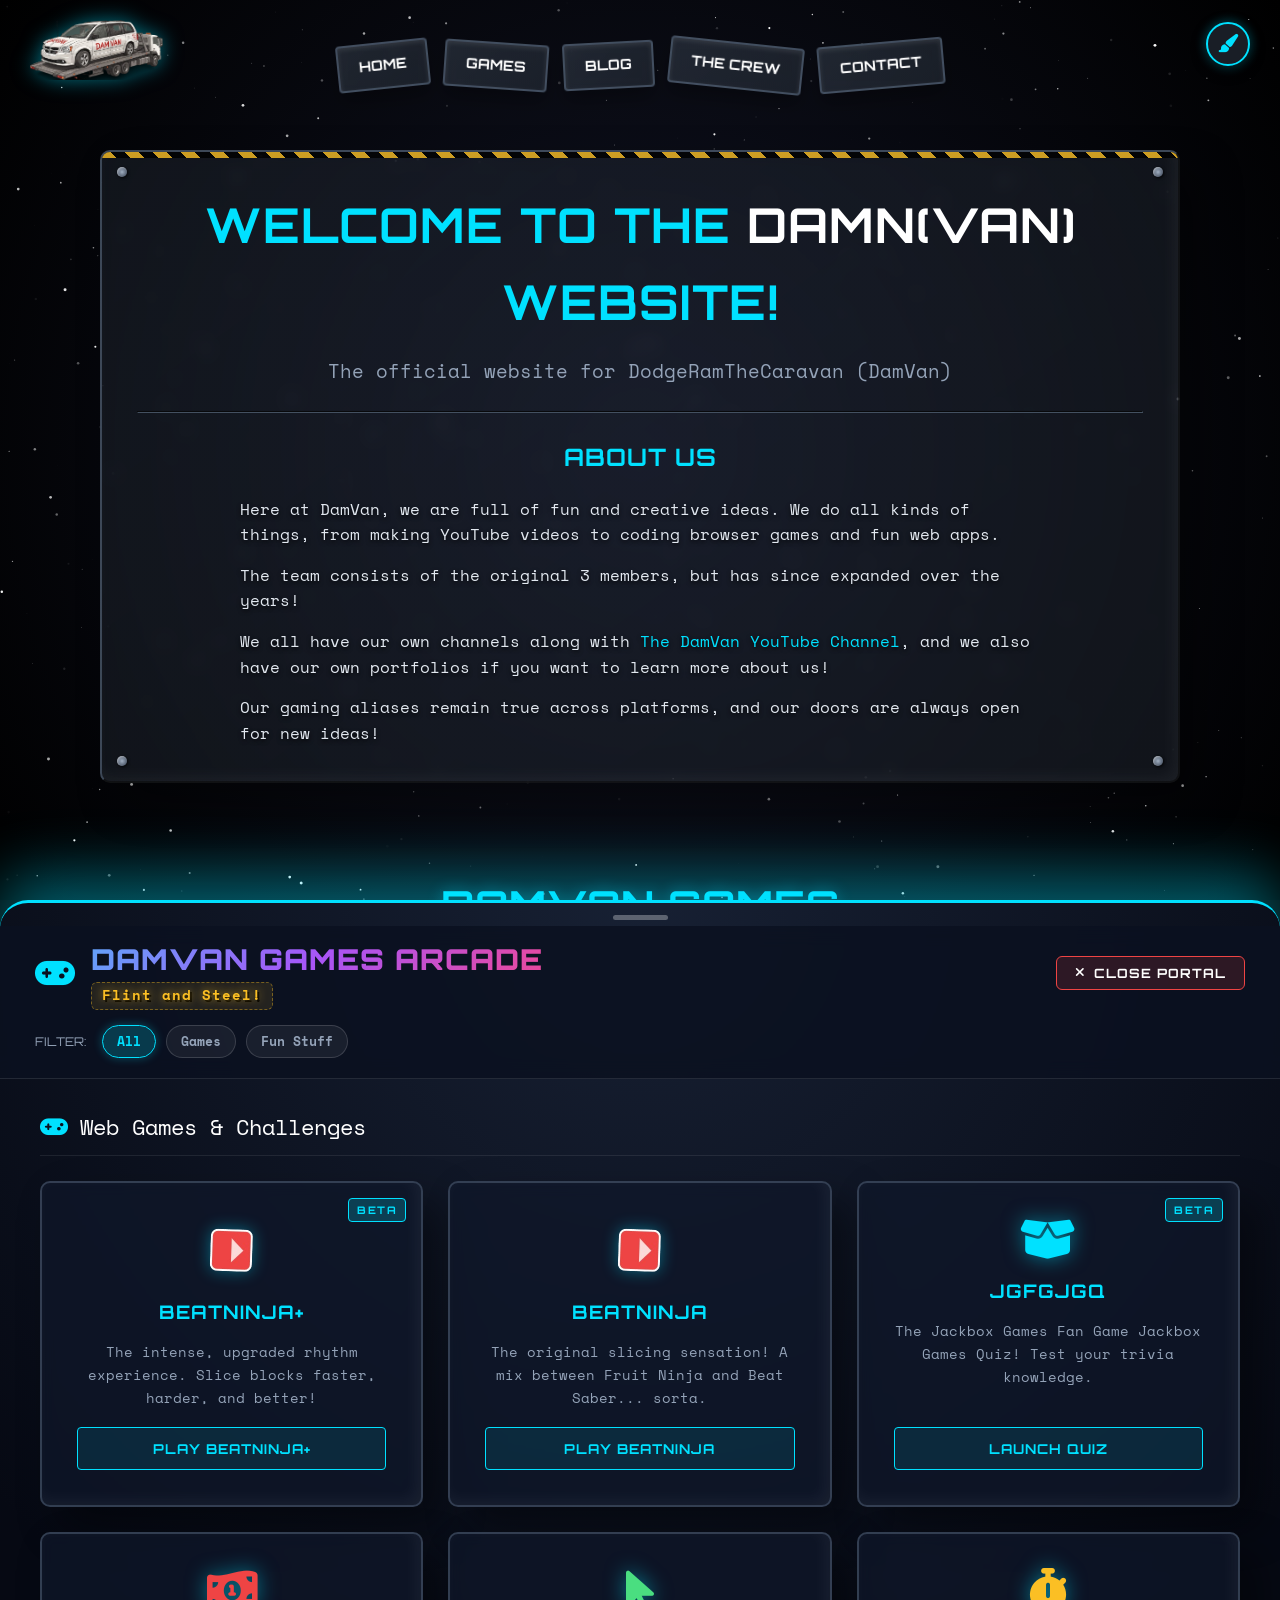
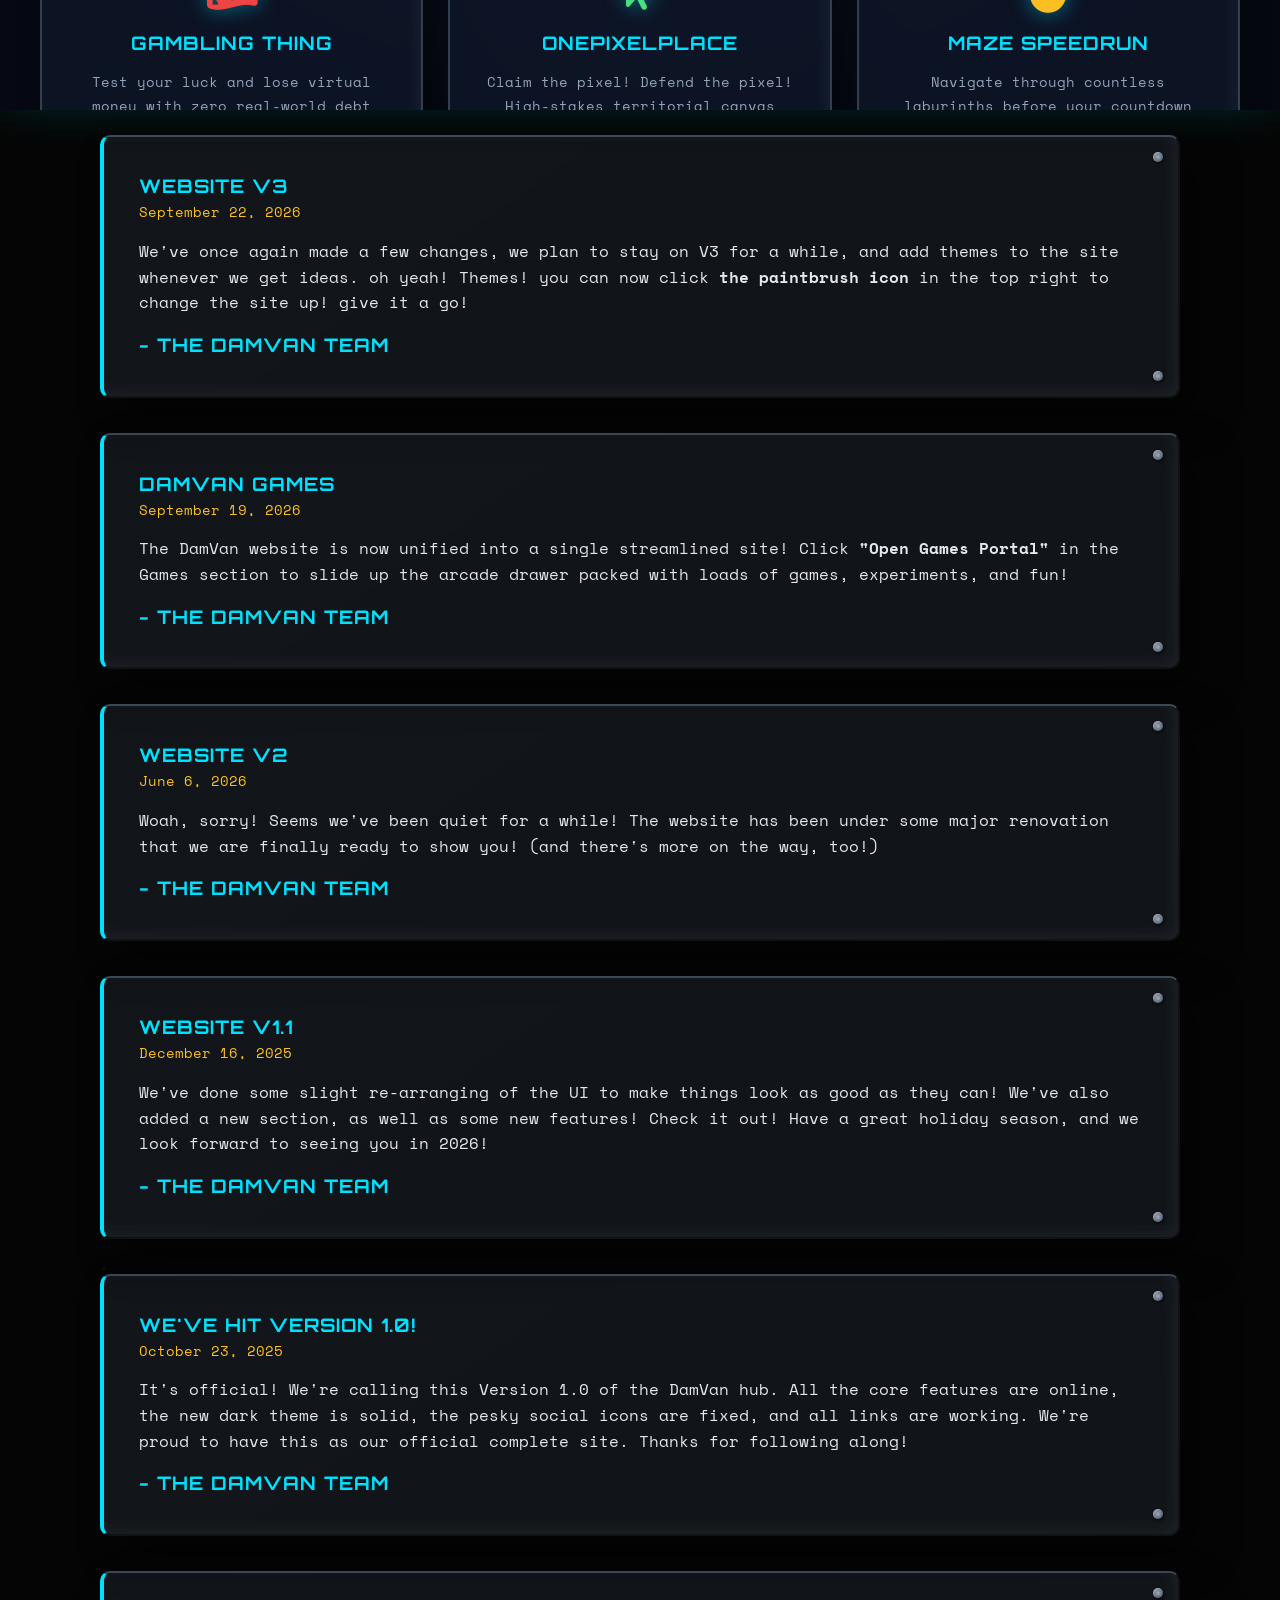
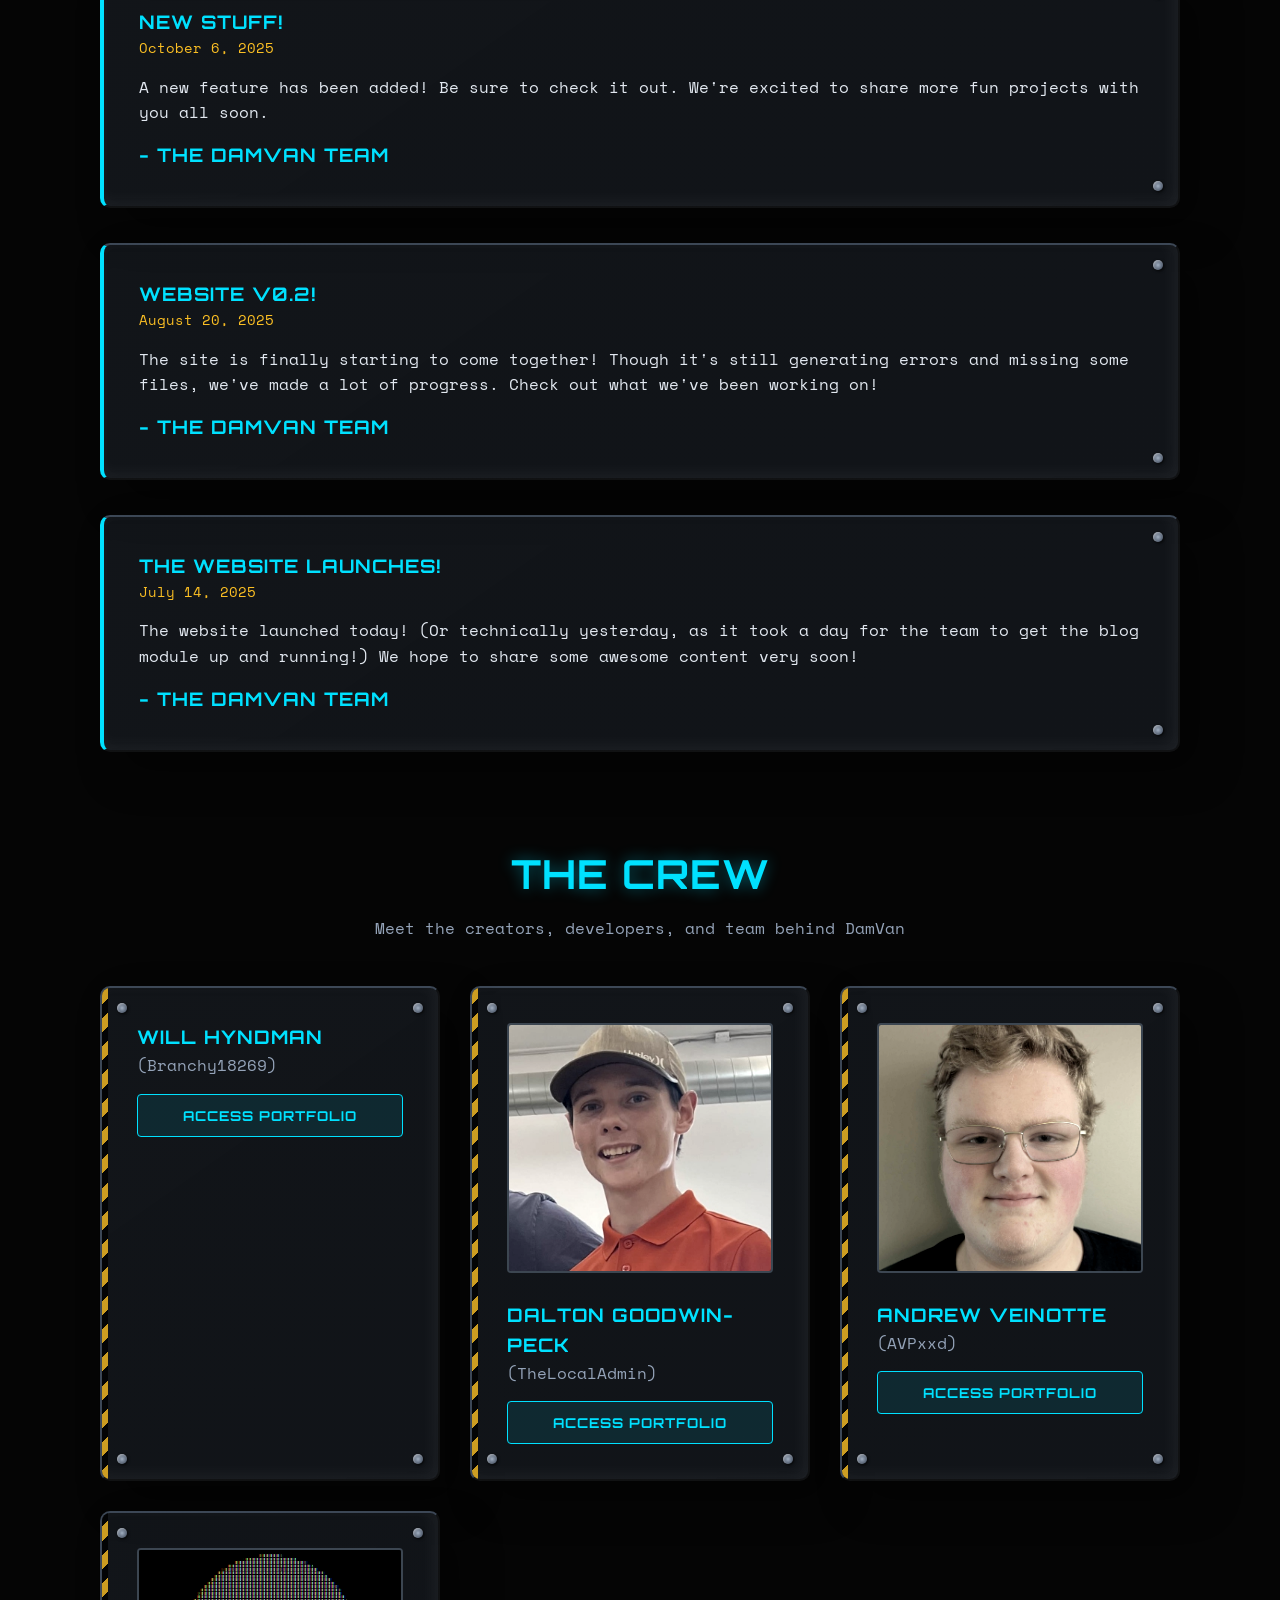
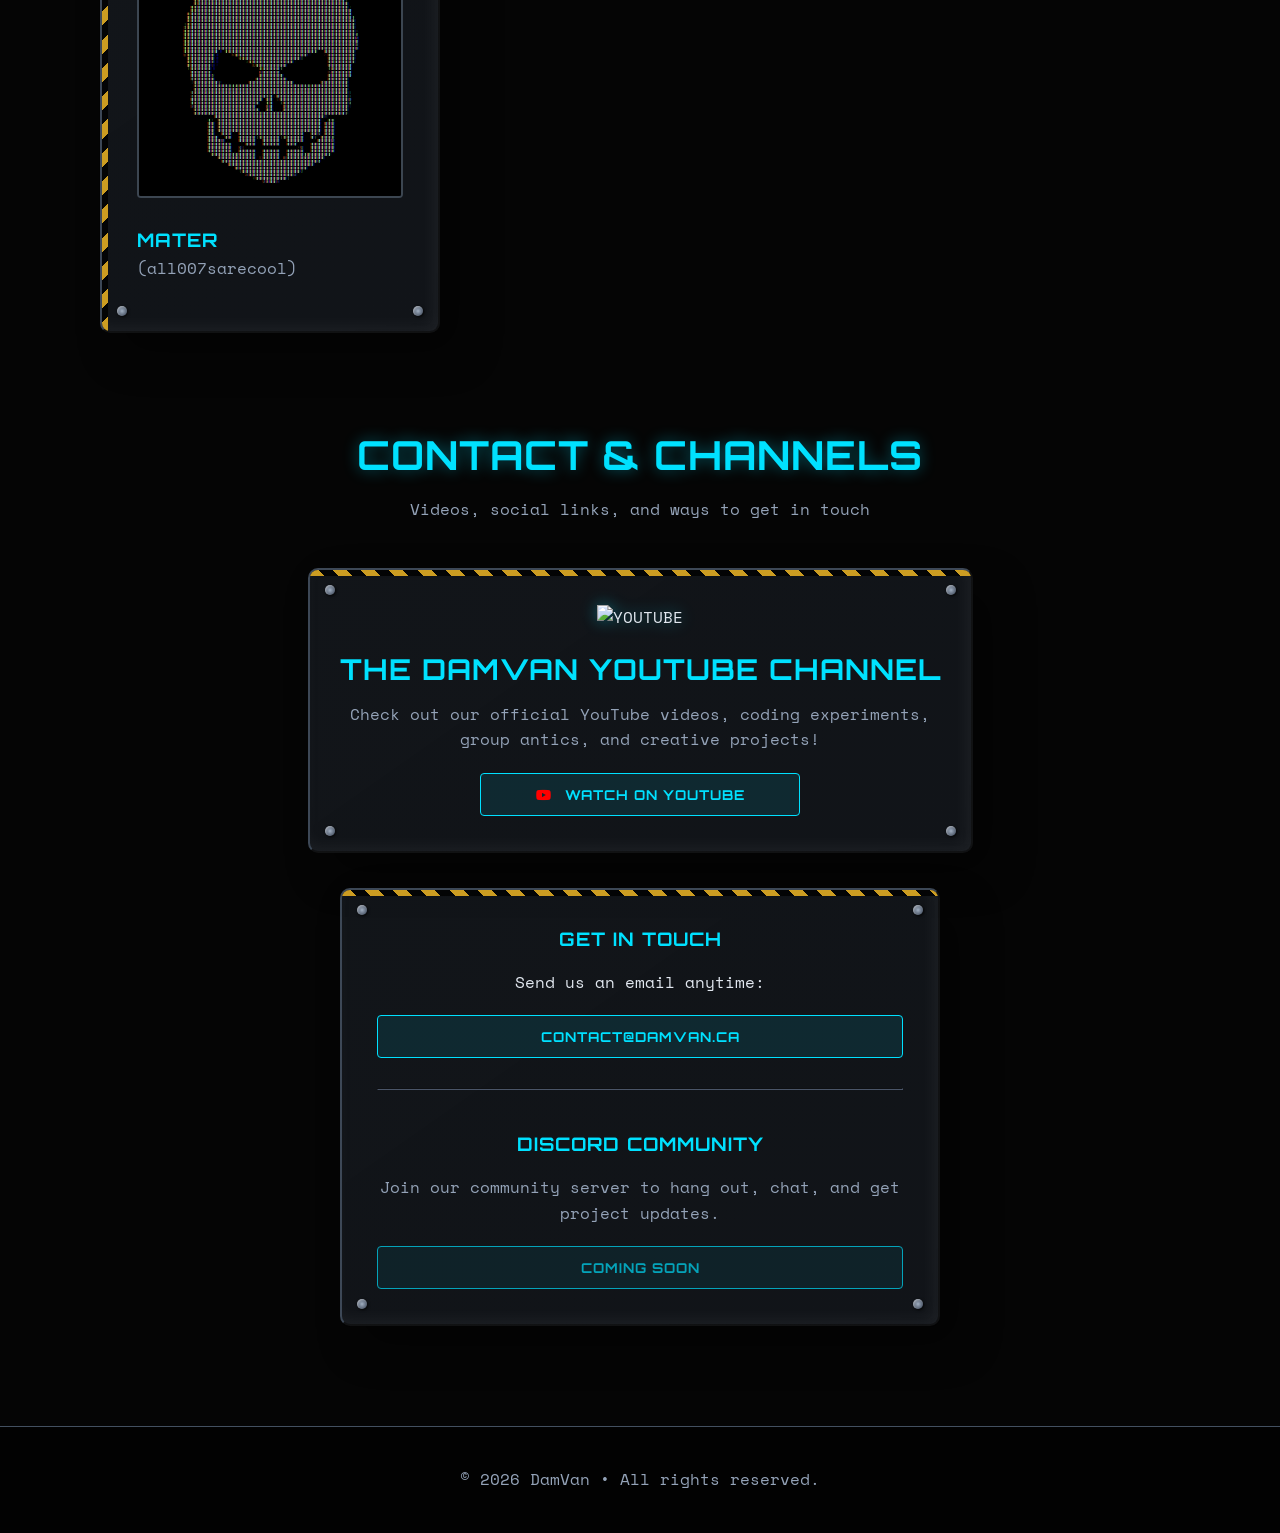
==== commit c142b330: "Add files via upload" ====
--- a/index.html
+++ b/index.html
@@ -1110,6 +1110,37 @@
             background: linear-gradient(135deg, #ffffff, #38bdf8);
         }
 
+        .swatch-birthday {
+            background: linear-gradient(135deg, #ec4899, #f59e0b, #8b5cf6);
+        }
+
+        .swatch-hacker {
+            background: linear-gradient(135deg, #00ff41, #021a08);
+        }
+
+        .swatch-liquidglass {
+            background: linear-gradient(135deg, rgba(255, 255, 255, 0.95) 0%, rgba(147, 197, 253, 0.75) 45%, rgba(192, 132, 252, 0.75) 75%, rgba(255, 255, 255, 0.5) 100%);
+            border: 1.5px solid rgba(255, 255, 255, 0.85);
+            box-shadow: 0 0 8px rgba(147, 197, 253, 0.7), inset 0 1px 2px #ffffff;
+        }
+
+        .swatch-canadian {
+            background: linear-gradient(135deg, #ef4444 33%, #ffffff 33%, #ffffff 66%, #ef4444 66%);
+            border: 1px solid rgba(239, 68, 68, 0.5);
+        }
+
+        .swatch-minecraft {
+            background: linear-gradient(180deg, #5b8c32 50%, #573d26 50%);
+            border: 1px solid #4dedf4;
+            box-shadow: 0 0 5px rgba(77, 237, 244, 0.6);
+        }
+
+        .swatch-pokemon {
+            background: linear-gradient(180deg, #ef4444 42%, #1e293b 42%, #1e293b 58%, #ffffff 58%);
+            border: 1px solid #facc15;
+            box-shadow: 0 0 6px rgba(250, 204, 21, 0.6);
+        }
+
         /* ================= THEME SWITCH LOADING SCREEN ================= */
         .theme-loading-screen {
             position: fixed;
@@ -1600,6 +1631,546 @@
             background-size: 100% 100%;
             background-repeat: no-repeat;
             filter: drop-shadow(0 3px 5px rgba(0, 0, 0, 0.45)) drop-shadow(0 1px 4px rgba(125, 211, 252, 0.8));
+        }
+
+        /* 6. BIRTHDAY THEME (Balloons, Confetti & Party Celebration) */
+        [data-theme="birthday"] {
+            --metal-dark: #120524;
+            --metal-base: #1f0b3d;
+            --metal-light: #3b146e;
+            --accent-blue: #ec4899;
+            --text-main: #fdf4ff;
+            --text-muted: #d8b4fe;
+            --hazard-yellow: #f59e0b;
+            --canvas-bg: radial-gradient(circle at center, #230b42 0%, #0d0319 100%);
+            --panel-bg: linear-gradient(145deg, rgba(37, 13, 70, 0.8), rgba(18, 5, 36, 0.92));
+            --panel-border: 1px solid rgba(236, 72, 153, 0.35);
+            --panel-border-top: 2px solid rgba(244, 114, 182, 0.85);
+            --panel-border-left: 2px solid rgba(168, 85, 247, 0.5);
+            --nav-bg: linear-gradient(135deg, rgba(236, 72, 153, 0.3), rgba(30, 9, 58, 0.75));
+            --nav-border: 2px solid rgba(244, 114, 182, 0.6);
+            --nav-color: #fdf4ff;
+            --glow-color: rgba(236, 72, 153, 0.5);
+            --launch-btn-bg: linear-gradient(135deg, #ec4899, #8b5cf6);
+            --launch-btn-border: 2px solid #fbcfe8;
+            --launch-btn-hover: linear-gradient(135deg, #f43f5e, #fbbf24);
+            --launch-btn-hover-color: #fff;
+            --drawer-bg: radial-gradient(circle at 50% 0%, #2e0f54 0%, #0c0217 85%);
+            --drawer-border: 3px solid #ec4899;
+            --header-bg: rgba(18, 5, 36, 0.94);
+            --header-border: rgba(236, 72, 153, 0.35);
+        }
+
+        [data-theme="birthday"] body {
+            background-color: #0d0319;
+        }
+
+        [data-theme="birthday"] .rivet {
+            background: radial-gradient(circle, #fbcfe8, #a855f7) !important;
+            box-shadow: inset 1px 1px 2px rgba(255, 255, 255, 0.6), 1px 1px 3px rgba(0, 0, 0, 0.8) !important;
+        }
+
+        [data-theme="birthday"] .nav-btn:hover {
+            border-color: #f472b6 !important;
+            color: #fdf4ff !important;
+            box-shadow: 0 0 20px rgba(236, 72, 153, 0.7) !important;
+        }
+
+        [data-theme="birthday"] .tech-btn {
+            border-color: #ec4899 !important;
+            color: #fdf4ff !important;
+            background: linear-gradient(135deg, rgba(236, 72, 153, 0.25), rgba(139, 92, 246, 0.25)) !important;
+        }
+
+        [data-theme="birthday"] .tech-btn:hover {
+            background: linear-gradient(135deg, #ec4899, #8b5cf6) !important;
+            color: #fff !important;
+            box-shadow: 0 0 22px rgba(236, 72, 153, 0.8) !important;
+            border-color: #fbcfe8 !important;
+        }
+
+        [data-theme="birthday"] .badge-beta {
+            background: rgba(236, 72, 153, 0.25) !important;
+            color: #f472b6 !important;
+            border-color: #ec4899 !important;
+        }
+
+        /* Birthday Theme: Party Pennant Bunting Garland on Top of Boxes */
+        [data-theme="birthday"] .panel,
+        [data-theme="birthday"] .portal-card {
+            overflow: visible !important;
+        }
+
+        [data-theme="birthday"] .panel::before,
+        [data-theme="birthday"] .portal-card::before {
+            content: '';
+            position: absolute;
+            top: -2px;
+            left: 0;
+            right: 0;
+            height: 18px;
+            z-index: 15;
+            pointer-events: none;
+            border-top-left-radius: 10px;
+            border-top-right-radius: 10px;
+            background-image: url("data:image/svg+xml,%3Csvg xmlns='http://www.w3.org/2000/svg' viewBox='0 0 160 22' preserveAspectRatio='none'%3E%3Cpath d='M0 3 Q40 8, 80 3 Q120 8, 160 3' stroke='%23fce7f3' stroke-width='1.5' fill='none' opacity='0.8'/%3E%3Cpolygon points='6,3 22,3 14,19' fill='%23ec4899'/%3E%3Cpolygon points='26,4 42,4 34,20' fill='%23f59e0b'/%3E%3Cpolygon points='46,5 62,5 54,21' fill='%2306b6d4'/%3E%3Cpolygon points='66,5 82,5 74,21' fill='%23a855f7'/%3E%3Cpolygon points='86,4 102,4 94,20' fill='%2310b981'/%3E%3Cpolygon points='106,4 122,4 114,20' fill='%23f43f5e'/%3E%3Cpolygon points='126,5 142,5 134,21' fill='%23fbbf24'/%3E%3Cpolygon points='146,4 158,4 152,19' fill='%238b5cf6'/%3E%3C/svg%3E");
+            background-size: 160px 20px;
+            background-repeat: repeat-x;
+            filter: drop-shadow(0 2px 4px rgba(0, 0, 0, 0.5));
+        }
+
+        /* 7. HACKER THEME (Matrix Digital Rain, Cyberpunk Terminal) */
+        [data-theme="hacker"] {
+            --metal-dark: #020b05;
+            --metal-base: #041a0b;
+            --metal-light: #063814;
+            --accent-blue: #00ff41;
+            --text-main: #e0ffe5;
+            --text-muted: #4ade80;
+            --hazard-yellow: #22c55e;
+            --canvas-bg: radial-gradient(circle at center, #031c0a 0%, #010803 100%);
+            --panel-bg: linear-gradient(145deg, rgba(3, 26, 11, 0.88), rgba(1, 10, 4, 0.94));
+            --panel-border: 1px solid rgba(0, 255, 65, 0.35);
+            --panel-border-top: 2px solid #00ff41;
+            --panel-border-left: 2px solid rgba(0, 255, 65, 0.6);
+            --nav-bg: linear-gradient(135deg, rgba(0, 255, 65, 0.2), rgba(2, 18, 7, 0.85));
+            --nav-border: 2px solid #00ff41;
+            --nav-color: #00ff41;
+            --glow-color: rgba(0, 255, 65, 0.5);
+            --launch-btn-bg: linear-gradient(135deg, #052e16, #166534);
+            --launch-btn-border: 2px solid #00ff41;
+            --launch-btn-hover: linear-gradient(135deg, #00ff41, #22c55e);
+            --launch-btn-hover-color: #000;
+            --drawer-bg: radial-gradient(circle at 50% 0%, #04240f 0%, #010602 85%);
+            --drawer-border: 3px solid #00ff41;
+            --header-bg: rgba(2, 12, 5, 0.96);
+            --header-border: rgba(0, 255, 65, 0.4);
+        }
+
+        [data-theme="hacker"] body {
+            background-color: #010803;
+        }
+
+        [data-theme="hacker"] .rivet {
+            background: radial-gradient(circle, #86efac, #00ff41) !important;
+            box-shadow: 0 0 6px #00ff41 !important;
+        }
+
+        [data-theme="hacker"] .nav-btn:hover {
+            border-color: #00ff41 !important;
+            color: #00ff41 !important;
+            box-shadow: 0 0 20px rgba(0, 255, 65, 0.8) !important;
+            background: rgba(0, 255, 65, 0.15) !important;
+        }
+
+        [data-theme="hacker"] .tech-btn {
+            border-color: #00ff41 !important;
+            color: #00ff41 !important;
+            background: rgba(0, 255, 65, 0.08) !important;
+            box-shadow: 0 0 10px rgba(0, 255, 65, 0.2) !important;
+            font-family: 'Courier New', monospace !important;
+            letter-spacing: 0.05em !important;
+        }
+
+        [data-theme="hacker"] .tech-btn:hover {
+            background: #00ff41 !important;
+            color: #000 !important;
+            box-shadow: 0 0 25px #00ff41 !important;
+        }
+
+        [data-theme="hacker"] .badge-beta {
+            background: rgba(0, 255, 65, 0.2) !important;
+            color: #00ff41 !important;
+            border-color: #00ff41 !important;
+            box-shadow: 0 0 8px rgba(0, 255, 65, 0.4) !important;
+        }
+
+        /* Hacker Theme: Cyber Terminal Circuit Header on Top of Boxes */
+        [data-theme="hacker"] .panel,
+        [data-theme="hacker"] .portal-card {
+            overflow: visible !important;
+            box-shadow: 0 0 20px rgba(0, 255, 65, 0.08) !important;
+        }
+
+        [data-theme="hacker"] .panel::before,
+        [data-theme="hacker"] .portal-card::before {
+            content: '';
+            position: absolute;
+            top: -2px;
+            left: 0;
+            right: 0;
+            height: 18px;
+            z-index: 15;
+            pointer-events: none;
+            border-top-left-radius: 10px;
+            border-top-right-radius: 10px;
+            background-image: url("data:image/svg+xml,%3Csvg xmlns='http://www.w3.org/2000/svg' viewBox='0 0 160 20' preserveAspectRatio='none'%3E%3Cpath d='M0 2 L45 2 L52 14 L108 14 L115 2 L160 2' stroke='%2300ff41' stroke-width='2' fill='none' opacity='0.9'/%3E%3Ccircle cx='45' cy='2' r='2' fill='%2386efac'/%3E%3Ccircle cx='115' cy='2' r='2' fill='%2386efac'/%3E%3Ccircle cx='80' cy='14' r='2' fill='%2300ff41'/%3E%3C/svg%3E");
+            background-size: 160px 18px;
+            background-repeat: repeat-x;
+            filter: drop-shadow(0 0 5px #00ff41);
+        }
+
+        /* 8. APPLE "LIQUID GLASS" THEME (visionOS Frosted Glass, Prismatic Caustic Sheen & Glass Orbs) */
+        [data-theme="liquidglass"] {
+            --metal-dark: #070814;
+            --metal-base: #0f1226;
+            --metal-light: #1b2042;
+            --accent-blue: #38bdf8;
+            --text-main: #ffffff;
+            --text-muted: #94a3b8;
+            --hazard-yellow: #a78bfa;
+            --canvas-bg: radial-gradient(circle at 50% 15%, #181d3d 0%, #0c0f24 45%, #05060d 100%);
+            --panel-bg: linear-gradient(135deg, rgba(255, 255, 255, 0.08) 0%, rgba(255, 255, 255, 0.02) 100%);
+            --panel-border: 1px solid rgba(255, 255, 255, 0.22);
+            --panel-border-top: 2px solid rgba(255, 255, 255, 0.7);
+            --panel-border-left: 2px solid rgba(147, 197, 253, 0.6);
+            --nav-bg: linear-gradient(135deg, rgba(255, 255, 255, 0.12), rgba(15, 18, 38, 0.85));
+            --nav-border: 1px solid rgba(255, 255, 255, 0.3);
+            --nav-color: #ffffff;
+            --glow-color: rgba(147, 197, 253, 0.5);
+            --launch-btn-bg: linear-gradient(135deg, rgba(56, 189, 248, 0.85), rgba(129, 140, 248, 0.85));
+            --launch-btn-border: 1.5px solid rgba(255, 255, 255, 0.8);
+            --launch-btn-hover: linear-gradient(135deg, #ffffff, rgba(147, 197, 253, 0.95));
+            --launch-btn-hover-color: #0f172a;
+            --drawer-bg: radial-gradient(circle at 50% 0%, #1e254e 0%, #080a18 85%);
+            --drawer-border: 1.5px solid rgba(255, 255, 255, 0.35);
+            --header-bg: rgba(12, 15, 33, 0.85);
+            --header-border: rgba(255, 255, 255, 0.18);
+        }
+
+        [data-theme="liquidglass"] body {
+            background-color: #05060d;
+        }
+
+        [data-theme="liquidglass"] .rivet {
+            background: radial-gradient(circle at 35% 35%, #ffffff 0%, #cbd5e1 45%, #475569 100%) !important;
+            box-shadow: 0 1px 3px rgba(0, 0, 0, 0.5), inset 0 1px 1px #fff, 0 0 6px rgba(255, 255, 255, 0.5) !important;
+            border: 1px solid rgba(255, 255, 255, 0.4) !important;
+        }
+
+        [data-theme="liquidglass"] .nav-btn:hover {
+            border-color: rgba(255, 255, 255, 0.8) !important;
+            color: #ffffff !important;
+            box-shadow: 0 0 20px rgba(147, 197, 253, 0.6), inset 0 1px 2px rgba(255, 255, 255, 0.5) !important;
+            background: rgba(255, 255, 255, 0.15) !important;
+        }
+
+        [data-theme="liquidglass"] .tech-btn {
+            border-color: rgba(255, 255, 255, 0.28) !important;
+            color: #ffffff !important;
+            background: rgba(255, 255, 255, 0.08) !important;
+            backdrop-filter: blur(14px) !important;
+            box-shadow: inset 0 1px 1px rgba(255, 255, 255, 0.35), 0 4px 12px rgba(0, 0, 0, 0.25) !important;
+        }
+
+        [data-theme="liquidglass"] .tech-btn:hover {
+            background: rgba(255, 255, 255, 0.22) !important;
+            color: #ffffff !important;
+            border-color: #ffffff !important;
+            box-shadow: 0 0 24px rgba(147, 197, 253, 0.65), inset 0 1px 2px #fff !important;
+        }
+
+        [data-theme="liquidglass"] .badge-beta {
+            background: rgba(147, 197, 253, 0.2) !important;
+            color: #e0f2fe !important;
+            border-color: rgba(147, 197, 253, 0.5) !important;
+        }
+
+        /* Apple "Liquid Glass": Prismatic Refraction Bevel Edge */
+        [data-theme="liquidglass"] .panel,
+        [data-theme="liquidglass"] .portal-card {
+            overflow: visible !important;
+            backdrop-filter: blur(24px) saturate(180%) !important;
+            -webkit-backdrop-filter: blur(24px) saturate(180%) !important;
+            box-shadow: 0 12px 35px rgba(0, 0, 0, 0.35), 0 0 25px rgba(147, 197, 253, 0.15), inset 0 1px 1px rgba(255, 255, 255, 0.3) !important;
+        }
+
+        [data-theme="liquidglass"] .panel::before,
+        [data-theme="liquidglass"] .portal-card::before {
+            content: '';
+            position: absolute;
+            top: -2px;
+            left: 0;
+            right: 0;
+            height: 12px;
+            z-index: 15;
+            pointer-events: none;
+            border-top-left-radius: 10px;
+            border-top-right-radius: 10px;
+            background: linear-gradient(90deg, rgba(255, 255, 255, 0) 0%, rgba(255, 255, 255, 0.4) 15%, rgba(147, 197, 253, 0.9) 35%, rgba(216, 180, 254, 0.9) 50%, rgba(253, 186, 116, 0.8) 65%, rgba(255, 255, 255, 0.4) 85%, rgba(255, 255, 255, 0) 100%);
+            box-shadow: 0 0 16px rgba(147, 197, 253, 0.6), 0 1px 3px rgba(255, 255, 255, 0.8);
+        }
+
+        /* 9. CANADIAN THEME (Maple Red, Northern Frost & Red Leaves) */
+        [data-theme="canadian"] {
+            --metal-dark: #120305;
+            --metal-base: #1f0509;
+            --metal-light: #3d0c13;
+            --accent-blue: #ef4444;
+            --text-main: #fef2f2;
+            --text-muted: #fca5a5;
+            --hazard-yellow: #f87171;
+            --canvas-bg: radial-gradient(circle at 50% 30%, #28070b 0%, #0a0102 100%);
+            --panel-bg: linear-gradient(145deg, rgba(38, 7, 12, 0.88), rgba(18, 3, 5, 0.94));
+            --panel-border: 1px solid rgba(239, 68, 68, 0.35);
+            --panel-border-top: 2px solid #ef4444;
+            --panel-border-left: 2px solid rgba(254, 242, 242, 0.7);
+            --nav-bg: linear-gradient(135deg, rgba(239, 68, 68, 0.3), rgba(20, 4, 6, 0.8));
+            --nav-border: 2px solid #ef4444;
+            --nav-color: #fef2f2;
+            --glow-color: rgba(239, 68, 68, 0.5);
+            --launch-btn-bg: linear-gradient(135deg, #dc2626, #991b1b);
+            --launch-btn-border: 2px solid #ffffff;
+            --launch-btn-hover: linear-gradient(135deg, #ef4444, #ffffff);
+            --launch-btn-hover-color: #991b1b;
+            --drawer-bg: radial-gradient(circle at 50% 0%, #30080d 0%, #0d0203 85%);
+            --drawer-border: 3px solid #ef4444;
+            --header-bg: rgba(18, 3, 5, 0.96);
+            --header-border: rgba(239, 68, 68, 0.35);
+        }
+
+        [data-theme="canadian"] body {
+            background-color: #0a0102;
+        }
+
+        [data-theme="canadian"] .rivet {
+            background: radial-gradient(circle, #ffffff, #dc2626) !important;
+            box-shadow: 0 0 6px rgba(239, 68, 68, 0.8) !important;
+        }
+
+        [data-theme="canadian"] .nav-btn:hover {
+            border-color: #ffffff !important;
+            color: #ffffff !important;
+            box-shadow: 0 0 20px rgba(239, 68, 68, 0.8) !important;
+            background: rgba(239, 68, 68, 0.2) !important;
+        }
+
+        [data-theme="canadian"] .tech-btn {
+            border-color: #ef4444 !important;
+            color: #fef2f2 !important;
+            background: rgba(239, 68, 68, 0.15) !important;
+            box-shadow: 0 0 10px rgba(239, 68, 68, 0.2) !important;
+        }
+
+        [data-theme="canadian"] .tech-btn:hover {
+            background: #ef4444 !important;
+            color: #ffffff !important;
+            box-shadow: 0 0 22px #ef4444 !important;
+            border-color: #ffffff !important;
+        }
+
+        [data-theme="canadian"] .badge-beta {
+            background: rgba(239, 68, 68, 0.25) !important;
+            color: #fca5a5 !important;
+            border-color: #ef4444 !important;
+        }
+
+        /* Canadian Theme: Maple Leaf Garland Top Border on Panels */
+        [data-theme="canadian"] .panel,
+        [data-theme="canadian"] .portal-card {
+            overflow: visible !important;
+            box-shadow: 0 0 20px rgba(239, 68, 68, 0.12) !important;
+        }
+
+        [data-theme="canadian"] .panel::before,
+        [data-theme="canadian"] .portal-card::before {
+            content: '';
+            position: absolute;
+            top: -2px;
+            left: 0;
+            right: 0;
+            height: 18px;
+            z-index: 15;
+            pointer-events: none;
+            border-top-left-radius: 10px;
+            border-top-right-radius: 10px;
+            background-image: url("data:image/svg+xml,%3Csvg xmlns='http://www.w3.org/2000/svg' viewBox='0 0 160 20' preserveAspectRatio='none'%3E%3Cpath d='M0 4 L160 4' stroke='%23ef4444' stroke-width='1.5' stroke-dasharray='4 3' opacity='0.8'/%3E%3Cg fill='%23ef4444'%3E%3Cpath d='M20 2 L22 7 L26 5 L24 9 L28 10 L24 12 L25 16 L21 13 L20 18 L19 13 L15 16 L16 12 L12 10 L16 9 L14 5 L18 7 Z'/%3E%3Cpath d='M60 2 L62 7 L66 5 L64 9 L68 10 L64 12 L65 16 L61 13 L60 18 L59 13 L55 16 L56 12 L52 10 L56 9 L54 5 L58 7 Z'/%3E%3Cpath d='M100 2 L102 7 L106 5 L104 9 L108 10 L104 12 L105 16 L101 13 L100 18 L99 13 L95 16 L96 12 L92 10 L96 9 L94 5 L98 7 Z'/%3E%3Cpath d='M140 2 L142 7 L146 5 L144 9 L148 10 L144 12 L145 16 L141 13 L140 18 L139 13 L135 16 L136 12 L132 10 L136 9 L134 5 L138 7 Z'/%3E%3C/g%3E%3C/svg%3E");
+            background-size: 160px 18px;
+            background-repeat: repeat-x;
+            filter: drop-shadow(0 1px 3px rgba(0, 0, 0, 0.6));
+        }
+
+        /* 10. MINECRAFT THEME (Pixel Grass Block, Diamond Cyan, Deepslate & XP Orbs) */
+        [data-theme="minecraft"] {
+            --metal-dark: #0f150f;
+            --metal-base: #182218;
+            --metal-light: #263820;
+            --accent-blue: #4dedf4;
+            --text-main: #f0fdf4;
+            --text-muted: #86efac;
+            --hazard-yellow: #a3e635;
+            --canvas-bg: radial-gradient(circle at 50% 30%, #1c2b18 0%, #0d140e 100%);
+            --panel-bg: linear-gradient(180deg, rgba(30, 44, 23, 0.95), rgba(18, 27, 15, 0.96));
+            --panel-border: 1px solid rgba(91, 140, 50, 0.4);
+            --panel-border-top: 2px solid #5b8c32;
+            --panel-border-left: 2px solid rgba(77, 237, 244, 0.6);
+            --nav-bg: linear-gradient(180deg, rgba(91, 140, 50, 0.25), rgba(15, 23, 13, 0.9));
+            --nav-border: 2px solid #5b8c32;
+            --nav-color: #f0fdf4;
+            --glow-color: rgba(77, 237, 244, 0.45);
+            --launch-btn-bg: linear-gradient(180deg, #22c55e, #15803d);
+            --launch-btn-border: 2px solid #4dedf4;
+            --launch-btn-hover: linear-gradient(180deg, #4dedf4, #22c55e);
+            --launch-btn-hover-color: #064e3b;
+            --drawer-bg: radial-gradient(circle at 50% 0%, #203319 0%, #0b110a 85%);
+            --drawer-border: 3px solid #5b8c32;
+            --header-bg: rgba(14, 21, 13, 0.96);
+            --header-border: rgba(91, 140, 50, 0.4);
+        }
+
+        [data-theme="minecraft"] body {
+            background-color: #0d140e;
+        }
+
+        [data-theme="minecraft"] .rivet {
+            border-radius: 1px !important;
+            width: 10px !important;
+            height: 10px !important;
+            background: #4dedf4 !important;
+            box-shadow: 2px 2px 0px #000, 0 0 8px rgba(77, 237, 244, 0.8) !important;
+        }
+
+        [data-theme="minecraft"] .nav-btn:hover {
+            border-color: #4dedf4 !important;
+            color: #4dedf4 !important;
+            box-shadow: 0 0 16px rgba(77, 237, 244, 0.6) !important;
+            background: rgba(91, 140, 50, 0.25) !important;
+        }
+
+        [data-theme="minecraft"] .tech-btn {
+            border-color: #5b8c32 !important;
+            color: #f0fdf4 !important;
+            background: rgba(30, 48, 22, 0.8) !important;
+            box-shadow: inset -2px -2px 0px rgba(0, 0, 0, 0.6), inset 2px 2px 0px rgba(114, 176, 58, 0.4) !important;
+        }
+
+        [data-theme="minecraft"] .tech-btn:hover {
+            background: #5b8c32 !important;
+            color: #ffffff !important;
+            border-color: #4dedf4 !important;
+            box-shadow: 0 0 18px rgba(77, 237, 244, 0.7) !important;
+        }
+
+        [data-theme="minecraft"] .badge-beta {
+            background: rgba(91, 140, 50, 0.3) !important;
+            color: #a3e635 !important;
+            border-color: #5b8c32 !important;
+        }
+
+        /* Minecraft Theme: Pixel Grass Block Top Border */
+        [data-theme="minecraft"] .panel,
+        [data-theme="minecraft"] .portal-card {
+            overflow: visible !important;
+            box-shadow: 0 0 20px rgba(91, 140, 50, 0.15) !important;
+        }
+
+        [data-theme="minecraft"] .panel::before,
+        [data-theme="minecraft"] .portal-card::before {
+            content: '';
+            position: absolute;
+            top: -2px;
+            left: 0;
+            right: 0;
+            height: 18px;
+            z-index: 15;
+            pointer-events: none;
+            border-top-left-radius: 10px;
+            border-top-right-radius: 10px;
+            background-image: url("data:image/svg+xml,%3Csvg xmlns='http://www.w3.org/2000/svg' viewBox='0 0 64 18' preserveAspectRatio='none'%3E%3Crect width='64' height='18' fill='%23573d26' opacity='0.9'/%3E%3Crect x='0' y='0' width='64' height='5' fill='%235b8c32'/%3E%3Crect x='0' y='0' width='64' height='2' fill='%2372b03a'/%3E%3Crect x='4' y='5' width='4' height='5' fill='%235b8c32'/%3E%3Crect x='12' y='5' width='6' height='7' fill='%235b8c32'/%3E%3Crect x='22' y='5' width='4' height='4' fill='%235b8c32'/%3E%3Crect x='30' y='5' width='6' height='8' fill='%235b8c32'/%3E%3Crect x='40' y='5' width='4' height='5' fill='%235b8c32'/%3E%3Crect x='48' y='5' width='6' height='7' fill='%235b8c32'/%3E%3Crect x='58' y='5' width='4' height='4' fill='%235b8c32'/%3E%3C/svg%3E");
+            background-size: 64px 18px;
+            background-repeat: repeat-x;
+            filter: drop-shadow(0 2px 4px rgba(0, 0, 0, 0.6));
+        }
+
+        /* 11. POKÉMON THEME (Pokéball Red & White, Indigo Stadium, Electric Yellow & Pokéballs) */
+        [data-theme="pokemon"] {
+            --metal-dark: #0b0d1e;
+            --metal-base: #141738;
+            --metal-light: #212656;
+            --accent-blue: #ef4444;
+            --text-main: #f8fafc;
+            --text-muted: #cbd5e1;
+            --hazard-yellow: #facc15;
+            --canvas-bg: radial-gradient(circle at 50% 30%, #1e245a 0%, #0a0b18 100%);
+            --panel-bg: linear-gradient(150deg, rgba(27, 32, 74, 0.94), rgba(13, 16, 40, 0.96));
+            --panel-border: 1px solid rgba(239, 68, 68, 0.35);
+            --panel-border-top: 2px solid #ef4444;
+            --panel-border-left: 2px solid rgba(250, 204, 21, 0.65);
+            --nav-bg: linear-gradient(135deg, rgba(239, 68, 68, 0.25), rgba(15, 18, 44, 0.9));
+            --nav-border: 2px solid #ef4444;
+            --nav-color: #f8fafc;
+            --glow-color: rgba(250, 204, 21, 0.5);
+            --launch-btn-bg: linear-gradient(135deg, #ef4444, #b91c1c);
+            --launch-btn-border: 2px solid #facc15;
+            --launch-btn-hover: linear-gradient(135deg, #facc15, #ef4444);
+            --launch-btn-hover-color: #1e1b4b;
+            --drawer-bg: radial-gradient(circle at 50% 0%, #262c6d 0%, #0c0d20 85%);
+            --drawer-border: 3px solid #ef4444;
+            --header-bg: rgba(13, 16, 38, 0.96);
+            --header-border: rgba(239, 68, 68, 0.35);
+        }
+
+        [data-theme="pokemon"] body {
+            background-color: #0a0b18;
+        }
+
+        [data-theme="pokemon"] .rivet {
+            border-radius: 50% !important;
+            background: linear-gradient(180deg, #ef4444 42%, #1e293b 42%, #1e293b 58%, #ffffff 58%) !important;
+            box-shadow: 0 0 7px rgba(239, 68, 68, 0.8) !important;
+            border: 1px solid #1e293b !important;
+        }
+
+        [data-theme="pokemon"] .nav-btn:hover {
+            border-color: #facc15 !important;
+            color: #facc15 !important;
+            box-shadow: 0 0 18px rgba(250, 204, 21, 0.7) !important;
+            background: rgba(239, 68, 68, 0.2) !important;
+        }
+
+        [data-theme="pokemon"] .tech-btn {
+            border-color: #facc15 !important;
+            color: #f8fafc !important;
+            background: rgba(30, 36, 84, 0.75) !important;
+            box-shadow: 0 0 10px rgba(250, 204, 21, 0.2) !important;
+        }
+
+        [data-theme="pokemon"] .tech-btn:hover {
+            background: #ef4444 !important;
+            color: #ffffff !important;
+            border-color: #ffffff !important;
+            box-shadow: 0 0 22px rgba(239, 68, 68, 0.8), 0 0 10px #facc15 !important;
+        }
+
+        [data-theme="pokemon"] .badge-beta {
+            background: rgba(250, 204, 21, 0.2) !important;
+            color: #fef08a !important;
+            border-color: #facc15 !important;
+        }
+
+        /* Pokémon Theme: Pokéball Garland Top Border */
+        [data-theme="pokemon"] .panel,
+        [data-theme="pokemon"] .portal-card {
+            overflow: visible !important;
+            box-shadow: 0 0 20px rgba(239, 68, 68, 0.15) !important;
+        }
+
+        [data-theme="pokemon"] .panel::before,
+        [data-theme="pokemon"] .portal-card::before {
+            content: '';
+            position: absolute;
+            top: -2px;
+            left: 0;
+            right: 0;
+            height: 18px;
+            z-index: 15;
+            pointer-events: none;
+            border-top-left-radius: 10px;
+            border-top-right-radius: 10px;
+            background-image: url("data:image/svg+xml,%3Csvg xmlns='http://www.w3.org/2000/svg' viewBox='0 0 160 20' preserveAspectRatio='none'%3E%3Cline x1='0' y1='9' x2='160' y2='9' stroke='%2338bdf8' stroke-width='1.5' stroke-dasharray='4 3' opacity='0.7'/%3E%3C!-- Pokeball 1 --%3E%3Cg transform='translate(15, 1)'%3E%3Ccircle cx='8' cy='8' r='7.5' fill='%23ffffff' stroke='%231e293b' stroke-width='1.2'/%3E%3Cpath d='M 0.5 8 A 7.5 7.5 0 0 1 15.5 8 Z' fill='%23ef4444'/%3E%3Cline x1='0.5' y1='8' x2='15.5' y2='8' stroke='%231e293b' stroke-width='1.8'/%3E%3Ccircle cx='8' cy='8' r='2.8' fill='%23ffffff' stroke='%231e293b' stroke-width='1.2'/%3E%3Ccircle cx='8' cy='8' r='1.2' fill='%231e293b'/%3E%3C/g%3E%3C!-- Pokeball 2 --%3E%3Cg transform='translate(55, 1)'%3E%3Ccircle cx='8' cy='8' r='7.5' fill='%23ffffff' stroke='%231e293b' stroke-width='1.2'/%3E%3Cpath d='M 0.5 8 A 7.5 7.5 0 0 1 15.5 8 Z' fill='%23ef4444'/%3E%3Cline x1='0.5' y1='8' x2='15.5' y2='8' stroke='%231e293b' stroke-width='1.8'/%3E%3Ccircle cx='8' cy='8' r='2.8' fill='%23ffffff' stroke='%231e293b' stroke-width='1.2'/%3E%3Ccircle cx='8' cy='8' r='1.2' fill='%231e293b'/%3E%3C/g%3E%3C!-- Pokeball 3 --%3E%3Cg transform='translate(95, 1)'%3E%3Ccircle cx='8' cy='8' r='7.5' fill='%23ffffff' stroke='%231e293b' stroke-width='1.2'/%3E%3Cpath d='M 0.5 8 A 7.5 7.5 0 0 1 15.5 8 Z' fill='%23ef4444'/%3E%3Cline x1='0.5' y1='8' x2='15.5' y2='8' stroke='%231e293b' stroke-width='1.8'/%3E%3Ccircle cx='8' cy='8' r='2.8' fill='%23ffffff' stroke='%231e293b' stroke-width='1.2'/%3E%3Ccircle cx='8' cy='8' r='1.2' fill='%231e293b'/%3E%3C/g%3E%3C!-- Pokeball 4 --%3E%3Cg transform='translate(135, 1)'%3E%3Ccircle cx='8' cy='8' r='7.5' fill='%23ffffff' stroke='%231e293b' stroke-width='1.2'/%3E%3Cpath d='M 0.5 8 A 7.5 7.5 0 0 1 15.5 8 Z' fill='%23ef4444'/%3E%3Cline x1='0.5' y1='8' x2='15.5' y2='8' stroke='%231e293b' stroke-width='1.8'/%3E%3Ccircle cx='8' cy='8' r='2.8' fill='%23ffffff' stroke='%231e293b' stroke-width='1.2'/%3E%3Ccircle cx='8' cy='8' r='1.2' fill='%231e293b'/%3E%3C/g%3E%3C/svg%3E");
+            background-size: 160px 18px;
+            background-repeat: repeat-x;
+            filter: drop-shadow(0 2px 4px rgba(0, 0, 0, 0.6));
         }
     </style>
 </head>
@@ -1667,6 +2238,36 @@
                     <button class="theme-opt-btn" data-theme-val="winter">
                         <span class="theme-swatch swatch-winter"></span>
                         <span class="theme-name">Winter Frost</span>
+                        <i class="fas fa-check check-icon"></i>
+                    </button>
+                    <button class="theme-opt-btn" data-theme-val="birthday">
+                        <span class="theme-swatch swatch-birthday"></span>
+                        <span class="theme-name">Birthday Party</span>
+                        <i class="fas fa-check check-icon"></i>
+                    </button>
+                    <button class="theme-opt-btn" data-theme-val="hacker">
+                        <span class="theme-swatch swatch-hacker"></span>
+                        <span class="theme-name">Hacker Terminal</span>
+                        <i class="fas fa-check check-icon"></i>
+                    </button>
+                    <button class="theme-opt-btn" data-theme-val="liquidglass">
+                        <span class="theme-swatch swatch-liquidglass"></span>
+                        <span class="theme-name">Bubbles</span>
+                        <i class="fas fa-check check-icon"></i>
+                    </button>
+                    <button class="theme-opt-btn" data-theme-val="canadian">
+                        <span class="theme-swatch swatch-canadian"></span>
+                        <span class="theme-name">Canada</span>
+                        <i class="fas fa-check check-icon"></i>
+                    </button>
+                    <button class="theme-opt-btn" data-theme-val="minecraft">
+                        <span class="theme-swatch swatch-minecraft"></span>
+                        <span class="theme-name">Minecraft</span>
+                        <i class="fas fa-check check-icon"></i>
+                    </button>
+                    <button class="theme-opt-btn" data-theme-val="pokemon">
+                        <span class="theme-swatch swatch-pokemon"></span>
+                        <span class="theme-name">Pokémon</span>
                         <i class="fas fa-check check-icon"></i>
                     </button>
                 </div>
@@ -2347,6 +2948,17 @@
         let sunBubbles = [];
         let petals = [];
         let snowflakes = [];
+        let balloons = [];
+        let confetti = [];
+        let matrixRain = [];
+        let glassOrbs = [];
+        let glassCaustics = [];
+        let mapleLeaves = [];
+        let canadianSnow = [];
+        let xpOrbs = [];
+        let mcPixels = [];
+        let pokeballs = [];
+        let electricSparks = [];
 
         function initCanvas() {
             width = canvas.width = window.innerWidth;
@@ -2444,7 +3056,499 @@
                         alpha: Math.random() * 0.6 + 0.35
                     });
                 }
-            }
+            } else if (currentTheme === 'birthday') {
+                balloons = [];
+                const balloonColors = ['#ec4899', '#f43f5e', '#f59e0b', '#10b981', '#06b6d4', '#8b5cf6', '#a855f7', '#fbbf24', '#3b82f6'];
+                const numBalloons = Math.min(26, Math.floor(width / 65) + 8);
+                for (let i = 0; i < numBalloons; i++) {
+                    const radiusX = Math.random() * 8 + 12;
+                    balloons.push({
+                        x: Math.random() * width,
+                        y: Math.random() * height,
+                        radiusX: radiusX,
+                        radiusY: radiusX * 1.25,
+                        speedY: Math.random() * 0.8 + 0.6,
+                        swaySpeed: Math.random() * 0.02 + 0.015,
+                        swayAmp: Math.random() * 0.8 + 0.4,
+                        phase: Math.random() * Math.PI * 2,
+                        color: balloonColors[Math.floor(Math.random() * balloonColors.length)],
+                        stringLength: Math.random() * 14 + 20,
+                        alpha: Math.random() * 0.2 + 0.75
+                    });
+                }
+
+                confetti = [];
+                const confettiColors = ['#ec4899', '#f59e0b', '#06b6d4', '#10b981', '#a855f7', '#fbbf24', '#f43f5e', '#60a5fa', '#34d399', '#fce7f3'];
+                const numConfetti = Math.min(85, Math.floor((width * height) / 18000) + 40);
+                for (let i = 0; i < numConfetti; i++) {
+                    confetti.push({
+                        x: Math.random() * width,
+                        y: Math.random() * height,
+                        width: Math.random() * 6 + 5,
+                        height: Math.random() * 8 + 6,
+                        speedY: Math.random() * 1.4 + 0.8,
+                        speedX: Math.random() * 0.8 - 0.4,
+                        swaySpeed: Math.random() * 0.035 + 0.015,
+                        phase: Math.random() * Math.PI * 2,
+                        rotation: Math.random() * Math.PI * 2,
+                        rotSpeed: (Math.random() - 0.5) * 0.06,
+                        color: confettiColors[Math.floor(Math.random() * confettiColors.length)],
+                        isCircle: Math.random() > 0.75,
+                        alpha: Math.random() * 0.35 + 0.65
+                    });
+                }
+            } else if (currentTheme === 'hacker') {
+                matrixRain = [];
+                const fontSize = 16;
+                const columns = Math.ceil(width / fontSize);
+                const matrixChars = "0101010101ABCDEFGHIJKLMNOPQRSTUVWXYZ0123456789$+-*/=%&#!?><:~^";
+                for (let i = 0; i < columns; i++) {
+                    const trailLength = Math.floor(Math.random() * 18 + 12);
+                    const chars = [];
+                    for (let j = 0; j < trailLength; j++) {
+                        chars.push(matrixChars[Math.floor(Math.random() * matrixChars.length)]);
+                    }
+                    matrixRain.push({
+                        x: i * fontSize,
+                        y: Math.random() * -height,
+                        speed: Math.random() * 2.5 + 2,
+                        fontSize: fontSize,
+                        trailLength: trailLength,
+                        chars: chars
+                    });
+                }
+            } else if (currentTheme === 'liquidglass') {
+                glassOrbs = [];
+                const numOrbs = Math.min(32, Math.floor((width * height) / 28000) + 12);
+                for (let i = 0; i < numOrbs; i++) {
+                    const radius = Math.random() * 16 + 12;
+                    glassOrbs.push({
+                        x: Math.random() * width,
+                        y: Math.random() * height,
+                        radius: radius,
+                        speedY: Math.random() * 0.6 + 0.3,
+                        driftX: (Math.random() - 0.5) * 0.3,
+                        swaySpeed: Math.random() * 0.02 + 0.01,
+                        swayAmp: Math.random() * 18 + 10,
+                        phase: Math.random() * Math.PI * 2,
+                        elasticity: Math.random() * 0.03 + 0.015,
+                        hueShift: Math.random() * 60,
+                        alpha: Math.random() * 0.35 + 0.55
+                    });
+                }
+
+                glassCaustics = [];
+                const numCaustics = Math.min(45, Math.floor((width * height) / 22000) + 18);
+                const causticTints = ['#93c5fd', '#c084fc', '#f472b6', '#a7f3d0', '#fed7aa', '#ffffff'];
+                for (let i = 0; i < numCaustics; i++) {
+                    glassCaustics.push({
+                        x: Math.random() * width,
+                        y: Math.random() * height,
+                        radius: Math.random() * 4 + 2,
+                        speedY: Math.random() * 0.8 + 0.4,
+                        speedX: (Math.random() - 0.5) * 0.4,
+                        flareSize: Math.random() * 12 + 6,
+                        phase: Math.random() * Math.PI * 2,
+                        pulseSpeed: Math.random() * 0.04 + 0.02,
+                        color: causticTints[Math.floor(Math.random() * causticTints.length)],
+                        alpha: Math.random() * 0.35 + 0.35
+                    });
+                }
+            } else if (currentTheme === 'canadian') {
+                mapleLeaves = [];
+                const mapleColors = ['#ef4444', '#dc2626', '#b91c1c', '#f87171', '#991b1b', '#ffffff'];
+                const numMaple = Math.min(50, Math.floor((width * height) / 22000) + 20);
+                for (let i = 0; i < numMaple; i++) {
+                    mapleLeaves.push({
+                        x: Math.random() * width,
+                        y: Math.random() * height,
+                        size: Math.random() * 14 + 14,
+                        speedY: Math.random() * 1.3 + 0.7,
+                        driftX: (Math.random() - 0.4) * 0.6,
+                        swaySpeed: Math.random() * 0.025 + 0.015,
+                        swayAmp: Math.random() * 25 + 15,
+                        phase: Math.random() * Math.PI * 2,
+                        angle: Math.random() * Math.PI * 2,
+                        rotSpeed: (Math.random() - 0.5) * 0.035,
+                        color: mapleColors[Math.floor(Math.random() * mapleColors.length)],
+                        alpha: Math.random() * 0.35 + 0.65
+                    });
+                }
+
+                canadianSnow = [];
+                const numFlakes = Math.min(60, Math.floor((width * height) / 20000) + 20);
+                for (let i = 0; i < numFlakes; i++) {
+                    canadianSnow.push({
+                        x: Math.random() * width,
+                        y: Math.random() * height,
+                        radius: Math.random() * 2 + 0.8,
+                        speedY: Math.random() * 0.9 + 0.5,
+                        wind: (Math.random() - 0.3) * 0.6,
+                        swaySpeed: Math.random() * 0.025 + 0.01,
+                        phase: Math.random() * Math.PI * 2,
+                        alpha: Math.random() * 0.45 + 0.25
+                    });
+                }
+            } else if (currentTheme === 'minecraft') {
+                xpOrbs = [];
+                const numOrbs = Math.min(35, Math.floor((width * height) / 28000) + 14);
+                for (let i = 0; i < numOrbs; i++) {
+                    xpOrbs.push({
+                        x: Math.random() * width,
+                        y: Math.random() * height,
+                        radius: Math.random() * 5 + 6,
+                        speedY: Math.random() * 0.7 + 0.3,
+                        speedX: (Math.random() - 0.5) * 0.4,
+                        phase: Math.random() * Math.PI * 2,
+                        pulseSpeed: Math.random() * 0.05 + 0.03,
+                        alpha: Math.random() * 0.35 + 0.65
+                    });
+                }
+
+                mcPixels = [];
+                const pixelColors = ['#4dedf4', '#ef4444', '#70ff37', '#fbbf24', '#a855f7', '#ffffff'];
+                const numPixels = Math.min(65, Math.floor((width * height) / 18000) + 25);
+                for (let i = 0; i < numPixels; i++) {
+                    mcPixels.push({
+                        x: Math.random() * width,
+                        y: Math.random() * height,
+                        size: Math.random() * 5 + 3,
+                        speedY: Math.random() * 1.0 + 0.5,
+                        speedX: (Math.random() - 0.5) * 0.5,
+                        phase: Math.random() * Math.PI * 2,
+                        rotation: Math.random() * Math.PI * 2,
+                        rotSpeed: (Math.random() - 0.5) * 0.04,
+                        color: pixelColors[Math.floor(Math.random() * pixelColors.length)],
+                        alpha: Math.random() * 0.4 + 0.5
+                    });
+                }
+            } else if (currentTheme === 'pokemon') {
+                pokeballs = [];
+                const ballTypes = ['pokeball', 'pokeball', 'greatball', 'ultraball'];
+                const numBalls = Math.min(30, Math.floor((width * height) / 30000) + 12);
+                for (let i = 0; i < numBalls; i++) {
+                    pokeballs.push({
+                        x: Math.random() * width,
+                        y: Math.random() * height,
+                        radius: Math.random() * 6 + 10,
+                        speedY: Math.random() * 0.8 + 0.4,
+                        driftX: (Math.random() - 0.5) * 0.5,
+                        swaySpeed: Math.random() * 0.025 + 0.015,
+                        swayAmp: Math.random() * 15 + 10,
+                        angle: Math.random() * Math.PI * 2,
+                        rotSpeed: (Math.random() - 0.5) * 0.025,
+                        phase: Math.random() * Math.PI * 2,
+                        type: ballTypes[Math.floor(Math.random() * ballTypes.length)],
+                        alpha: Math.random() * 0.3 + 0.65
+                    });
+                }
+
+                electricSparks = [];
+                const numSparks = Math.min(45, Math.floor((width * height) / 22000) + 15);
+                for (let i = 0; i < numSparks; i++) {
+                    electricSparks.push({
+                        x: Math.random() * width,
+                        y: Math.random() * height,
+                        size: Math.random() * 6 + 4,
+                        speedY: Math.random() * 1.2 + 0.5,
+                        speedX: (Math.random() - 0.5) * 0.8,
+                        phase: Math.random() * Math.PI * 2,
+                        sparkSpeed: Math.random() * 0.08 + 0.04,
+                        color: Math.random() > 0.3 ? '#facc15' : '#38bdf8',
+                        alpha: Math.random() * 0.5 + 0.4
+                    });
+                }
+            }
+        }
+
+        function drawLiquidGlassOrb(ctx, orb) {
+            ctx.save();
+            ctx.translate(orb.x, orb.y);
+            ctx.globalAlpha = orb.alpha;
+
+            const r = orb.radius;
+            const stretchY = 1 + Math.sin(orb.phase) * 0.06;
+            const stretchX = 1 - Math.sin(orb.phase) * 0.06;
+            ctx.scale(stretchX, stretchY);
+
+            // Soft refractive ambient glass glow
+            ctx.shadowColor = 'rgba(147, 197, 253, 0.4)';
+            ctx.shadowBlur = 12;
+
+            // Translucent liquid glass sphere background
+            const bgGrad = ctx.createRadialGradient(-r * 0.2, -r * 0.3, r * 0.1, 0, 0, r);
+            bgGrad.addColorStop(0, 'rgba(255, 255, 255, 0.28)');
+            bgGrad.addColorStop(0.5, 'rgba(147, 197, 253, 0.10)');
+            bgGrad.addColorStop(0.85, 'rgba(192, 132, 252, 0.14)');
+            bgGrad.addColorStop(1, 'rgba(255, 255, 255, 0.32)');
+            ctx.beginPath();
+            ctx.arc(0, 0, r, 0, Math.PI * 2);
+            ctx.fillStyle = bgGrad;
+            ctx.fill();
+
+            ctx.shadowBlur = 0;
+
+            // Iridescent prismatic caustic border rim
+            const rimGrad = ctx.createLinearGradient(-r, -r, r, r);
+            rimGrad.addColorStop(0, 'rgba(255, 255, 255, 0.85)');
+            rimGrad.addColorStop(0.3, 'rgba(147, 197, 253, 0.7)');
+            rimGrad.addColorStop(0.65, 'rgba(216, 180, 254, 0.7)');
+            rimGrad.addColorStop(0.9, 'rgba(253, 186, 116, 0.6)');
+            rimGrad.addColorStop(1, 'rgba(255, 255, 255, 0.85)');
+            ctx.beginPath();
+            ctx.arc(0, 0, r, 0, Math.PI * 2);
+            ctx.strokeStyle = rimGrad;
+            ctx.lineWidth = 1.4;
+            ctx.stroke();
+
+            // Primary specular crescent reflection (top-left)
+            ctx.beginPath();
+            ctx.ellipse(-r * 0.35, -r * 0.35, r * 0.42, r * 0.22, -Math.PI / 4, 0, Math.PI * 2);
+            ctx.fillStyle = 'rgba(255, 255, 255, 0.75)';
+            ctx.fill();
+
+            // Secondary internal caustic reflection (bottom-right)
+            ctx.beginPath();
+            ctx.ellipse(r * 0.3, r * 0.32, r * 0.32, r * 0.14, -Math.PI / 4, 0, Math.PI * 2);
+            ctx.fillStyle = 'rgba(147, 197, 253, 0.45)';
+            ctx.fill();
+
+            ctx.restore();
+        }
+
+        function drawPrismaticCaustic(ctx, c) {
+            ctx.save();
+            ctx.translate(c.x, c.y);
+            const pulse = 0.7 + Math.sin(c.phase) * 0.3;
+            ctx.globalAlpha = c.alpha * pulse;
+            const spike = c.flareSize * pulse;
+
+            // Center glow core
+            ctx.beginPath();
+            ctx.arc(0, 0, c.radius, 0, Math.PI * 2);
+            ctx.fillStyle = c.color;
+            ctx.shadowColor = c.color;
+            ctx.shadowBlur = 10;
+            ctx.fill();
+
+            // Subtle lens flare cross
+            ctx.beginPath();
+            ctx.moveTo(-spike, 0);
+            ctx.lineTo(spike, 0);
+            ctx.moveTo(0, -spike);
+            ctx.lineTo(0, spike);
+            ctx.strokeStyle = 'rgba(255, 255, 255, 0.7)';
+            ctx.lineWidth = 1;
+            ctx.stroke();
+
+            ctx.restore();
+        }
+
+        function drawXpOrb(ctx, orb) {
+            ctx.save();
+            ctx.translate(orb.x, orb.y);
+            ctx.globalAlpha = orb.alpha;
+
+            const colorMix = Math.sin(orb.phase) * 0.5 + 0.5;
+            const r = Math.floor(112 * (1 - colorMix) + 250 * colorMix);
+            const g = Math.floor(255 * (1 - colorMix) + 204 * colorMix);
+            const b = Math.floor(55 * (1 - colorMix) + 21 * colorMix);
+            const glowColor = `rgb(${r}, ${g}, ${b})`;
+
+            ctx.beginPath();
+            ctx.arc(0, 0, orb.radius * 1.5, 0, Math.PI * 2);
+            ctx.fillStyle = `rgba(${r}, ${g}, ${b}, 0.25)`;
+            ctx.fill();
+
+            const pulseRadius = orb.radius * (0.85 + Math.sin(orb.phase * 2) * 0.15);
+            ctx.beginPath();
+            ctx.arc(0, 0, pulseRadius, 0, Math.PI * 2);
+            ctx.fillStyle = glowColor;
+            ctx.shadowColor = glowColor;
+            ctx.shadowBlur = 8;
+            ctx.fill();
+
+            ctx.beginPath();
+            ctx.arc(0, 0, pulseRadius * 0.45, 0, Math.PI * 2);
+            ctx.fillStyle = '#ffffff';
+            ctx.fill();
+
+            for (let i = 0; i < 4; i++) {
+                const dotAngle = orb.phase * 1.5 + (i * Math.PI / 2);
+                const dist = orb.radius * 1.35;
+                const dx = Math.cos(dotAngle) * dist;
+                const dy = Math.sin(dotAngle) * dist;
+                ctx.fillStyle = '#ffffff';
+                ctx.fillRect(dx - 1.5, dy - 1.5, 3, 3);
+            }
+
+            ctx.restore();
+        }
+
+        function drawMcPixel(ctx, p) {
+            ctx.save();
+            ctx.translate(p.x, p.y);
+            ctx.rotate(p.rotation);
+            ctx.globalAlpha = p.alpha;
+            ctx.fillStyle = p.color;
+            ctx.shadowColor = p.color;
+            ctx.shadowBlur = 4;
+            ctx.fillRect(-p.size / 2, -p.size / 2, p.size, p.size);
+            ctx.fillStyle = 'rgba(255, 255, 255, 0.7)';
+            ctx.fillRect(-p.size / 2, -p.size / 2, p.size * 0.4, p.size * 0.4);
+            ctx.restore();
+        }
+
+        function drawPokeball(ctx, ball) {
+            ctx.save();
+            ctx.translate(ball.x, ball.y);
+            ctx.rotate(ball.angle);
+            ctx.globalAlpha = ball.alpha;
+
+            const r = ball.radius;
+
+            ctx.shadowColor = 'rgba(0, 0, 0, 0.4)';
+            ctx.shadowBlur = 6;
+
+            ctx.beginPath();
+            ctx.arc(0, 0, r, 0, Math.PI, false);
+            ctx.fillStyle = '#ffffff';
+            ctx.fill();
+
+            ctx.beginPath();
+            ctx.arc(0, 0, r, Math.PI, 0, false);
+            if (ball.type === 'greatball') {
+                ctx.fillStyle = '#0284c7';
+            } else if (ball.type === 'ultraball') {
+                ctx.fillStyle = '#1e293b';
+            } else {
+                ctx.fillStyle = '#ef4444';
+            }
+            ctx.fill();
+
+            if (ball.type === 'greatball') {
+                ctx.fillStyle = '#ef4444';
+                ctx.beginPath();
+                ctx.arc(-r * 0.4, -r * 0.45, r * 0.28, 0, Math.PI * 2);
+                ctx.arc(r * 0.4, -r * 0.45, r * 0.28, 0, Math.PI * 2);
+                ctx.fill();
+            } else if (ball.type === 'ultraball') {
+                ctx.fillStyle = '#facc15';
+                ctx.beginPath();
+                ctx.arc(0, -r * 0.45, r * 0.35, 0, Math.PI * 2);
+                ctx.fill();
+            }
+
+            ctx.shadowBlur = 0;
+
+            ctx.beginPath();
+            ctx.rect(-r, -r * 0.12, r * 2, r * 0.24);
+            ctx.fillStyle = '#1e293b';
+            ctx.fill();
+
+            ctx.beginPath();
+            ctx.arc(0, 0, r * 0.32, 0, Math.PI * 2);
+            ctx.fillStyle = '#1e293b';
+            ctx.fill();
+
+            ctx.beginPath();
+            ctx.arc(0, 0, r * 0.22, 0, Math.PI * 2);
+            ctx.fillStyle = '#ffffff';
+            ctx.fill();
+
+            ctx.beginPath();
+            ctx.arc(0, 0, r * 0.12, 0, Math.PI * 2);
+            ctx.fillStyle = '#cbd5e1';
+            ctx.fill();
+
+            ctx.beginPath();
+            ctx.ellipse(-r * 0.35, -r * 0.35, r * 0.35, r * 0.18, -Math.PI / 4, 0, Math.PI * 2);
+            ctx.fillStyle = 'rgba(255, 255, 255, 0.38)';
+            ctx.fill();
+
+            ctx.beginPath();
+            ctx.arc(0, 0, r, 0, Math.PI * 2);
+            ctx.strokeStyle = '#1e293b';
+            ctx.lineWidth = 1.2;
+            ctx.stroke();
+
+            ctx.restore();
+        }
+
+        function drawElectricSpark(ctx, s) {
+            ctx.save();
+            ctx.translate(s.x, s.y);
+            const pulse = 0.7 + Math.sin(s.phase) * 0.3;
+            ctx.globalAlpha = s.alpha * pulse;
+            const spike = s.size * pulse;
+
+            ctx.fillStyle = s.color;
+            ctx.shadowColor = s.color;
+            ctx.shadowBlur = 6;
+
+            ctx.beginPath();
+            ctx.moveTo(0, -spike * 1.4);
+            ctx.lineTo(spike * 0.4, -spike * 0.3);
+            ctx.lineTo(spike * 1.4, 0);
+            ctx.lineTo(spike * 0.4, spike * 0.3);
+            ctx.lineTo(0, spike * 1.4);
+            ctx.lineTo(-spike * 0.4, spike * 0.3);
+            ctx.lineTo(-spike * 1.4, 0);
+            ctx.lineTo(-spike * 0.4, -spike * 0.3);
+            ctx.closePath();
+            ctx.fill();
+
+            ctx.beginPath();
+            ctx.arc(0, 0, spike * 0.3, 0, Math.PI * 2);
+            ctx.fillStyle = '#ffffff';
+            ctx.fill();
+
+            ctx.restore();
+        }
+
+        function drawMapleLeaf(ctx, x, y, size, angle, color, alpha) {
+            ctx.save();
+            ctx.translate(x, y);
+            ctx.rotate(angle);
+            ctx.scale(size / 20, size / 20);
+            ctx.fillStyle = color;
+            ctx.globalAlpha = alpha;
+            ctx.beginPath();
+            ctx.moveTo(0, -18);
+            ctx.lineTo(2.5, -11);
+            ctx.lineTo(7, -13);
+            ctx.lineTo(5, -7);
+            ctx.lineTo(12, -7);
+            ctx.lineTo(16, -3);
+            ctx.lineTo(11, 2);
+            ctx.lineTo(14, 5);
+            ctx.lineTo(8, 6);
+            ctx.lineTo(8, 10);
+            ctx.lineTo(3, 8);
+            ctx.lineTo(1.5, 16);
+            ctx.lineTo(-1.5, 16);
+            ctx.lineTo(-3, 8);
+            ctx.lineTo(-8, 10);
+            ctx.lineTo(-8, 6);
+            ctx.lineTo(-14, 5);
+            ctx.lineTo(-11, 2);
+            ctx.lineTo(-16, -3);
+            ctx.lineTo(-12, -7);
+            ctx.lineTo(-5, -7);
+            ctx.lineTo(-7, -13);
+            ctx.lineTo(-2.5, -11);
+            ctx.closePath();
+            ctx.fill();
+
+            // Subtle stem vein
+            ctx.strokeStyle = 'rgba(255, 255, 255, 0.35)';
+            ctx.lineWidth = 1;
+            ctx.beginPath();
+            ctx.moveTo(0, 16);
+            ctx.lineTo(0, -10);
+            ctx.stroke();
+
+            ctx.restore();
         }
 
         function drawLeaf(ctx, x, y, size, angle, color, alpha) {
@@ -2482,6 +3586,64 @@
             ctx.restore();
         }
 
+        function drawBalloon(ctx, x, y, radiusX, radiusY, color, stringLength, phase, alpha) {
+            ctx.save();
+            ctx.globalAlpha = alpha;
+
+            // Wavy trailing string
+            ctx.beginPath();
+            ctx.moveTo(x, y + radiusY + 3);
+            const sway = Math.sin(phase) * 6;
+            ctx.bezierCurveTo(
+                x + sway, y + radiusY + stringLength * 0.4,
+                x - sway, y + radiusY + stringLength * 0.7,
+                x + sway * 0.5, y + radiusY + stringLength
+            );
+            ctx.strokeStyle = 'rgba(255, 255, 255, 0.45)';
+            ctx.lineWidth = 1.2;
+            ctx.stroke();
+
+            // Balloon Knot
+            ctx.beginPath();
+            ctx.moveTo(x - 3, y + radiusY + 4);
+            ctx.lineTo(x + 3, y + radiusY + 4);
+            ctx.lineTo(x, y + radiusY);
+            ctx.fillStyle = color;
+            ctx.fill();
+
+            // Balloon Body
+            ctx.beginPath();
+            ctx.ellipse(x, y, radiusX, radiusY, 0, 0, Math.PI * 2);
+            ctx.fillStyle = color;
+            ctx.fill();
+
+            // Specular Highlight
+            ctx.beginPath();
+            ctx.ellipse(x - radiusX * 0.35, y - radiusY * 0.35, radiusX * 0.3, radiusY * 0.2, -Math.PI / 4, 0, Math.PI * 2);
+            ctx.fillStyle = 'rgba(255, 255, 255, 0.45)';
+            ctx.fill();
+
+            ctx.restore();
+        }
+
+        function drawConfetti(ctx, c) {
+            ctx.save();
+            ctx.translate(c.x, c.y);
+            ctx.rotate(c.rotation);
+            ctx.scale(Math.cos(c.phase), 1);
+            ctx.fillStyle = c.color;
+            ctx.globalAlpha = c.alpha;
+
+            if (c.isCircle) {
+                ctx.beginPath();
+                ctx.arc(0, 0, c.width * 0.5, 0, Math.PI * 2);
+                ctx.fill();
+            } else {
+                ctx.fillRect(-c.width * 0.5, -c.height * 0.5, c.width, c.height);
+            }
+            ctx.restore();
+        }
+
         function animateCanvas() {
             ctx.clearRect(0, 0, width, height);
 
@@ -2622,6 +3784,205 @@
                     if (f.x > width + 10) f.x = -10;
                     if (f.x < -10) f.x = width + 10;
                 });
+            } else if (currentTheme === 'birthday') {
+                // Animate and draw confetti fluttering down
+                confetti.forEach(c => {
+                    c.phase += c.swaySpeed;
+                    c.rotation += c.rotSpeed;
+                    c.y += c.speedY;
+                    c.x += c.speedX + Math.sin(c.phase) * 0.7;
+
+                    drawConfetti(ctx, c);
+
+                    if (c.y > height + 25) {
+                        c.y = -25;
+                        c.x = Math.random() * width;
+                    }
+                    if (c.x > width + 25) c.x = -25;
+                    if (c.x < -25) c.x = width + 25;
+                });
+
+                // Animate and draw balloons floating up
+                balloons.forEach(b => {
+                    b.phase += b.swaySpeed;
+                    b.y -= b.speedY;
+                    b.x += Math.sin(b.phase) * b.swayAmp;
+
+                    drawBalloon(ctx, b.x, b.y, b.radiusX, b.radiusY, b.color, b.stringLength, b.phase, b.alpha);
+
+                    if (b.y < -b.radiusY - b.stringLength - 20) {
+                        b.y = height + b.radiusY + 30 + Math.random() * 60;
+                        b.x = Math.random() * width;
+                    }
+                });
+            } else if (currentTheme === 'hacker') {
+                const matrixChars = "0101010101ABCDEFGHIJKLMNOPQRSTUVWXYZ0123456789$+-*/=%&#!?><:~^";
+                ctx.font = 'bold 15px "Courier New", monospace';
+                matrixRain.forEach(col => {
+                    col.y += col.speed;
+
+                    // Draw the stream of green characters
+                    for (let j = 0; j < col.trailLength; j++) {
+                        const charY = col.y - (j * col.fontSize);
+                        if (charY > -col.fontSize && charY < height + col.fontSize) {
+                            // Occasional random mutation
+                            if (Math.random() < 0.05 || !col.chars[j]) {
+                                col.chars[j] = matrixChars[Math.floor(Math.random() * matrixChars.length)];
+                            }
+
+                            if (j === 0) {
+                                // Leading head character: glowing bright white-mint
+                                ctx.fillStyle = '#ffffff';
+                                ctx.shadowColor = '#00ff41';
+                                ctx.shadowBlur = 10;
+                            } else if (j === 1) {
+                                ctx.fillStyle = '#86efac';
+                                ctx.shadowColor = '#00ff41';
+                                ctx.shadowBlur = 5;
+                            } else {
+                                const alpha = Math.max(0.08, 1 - (j / col.trailLength));
+                                ctx.fillStyle = `rgba(0, 255, 65, ${alpha})`;
+                                ctx.shadowBlur = 0;
+                            }
+
+                            ctx.fillText(col.chars[j], col.x, charY);
+                        }
+                    }
+                    ctx.shadowBlur = 0;
+
+                    // Reset column when entire trail scrolls past the bottom
+                    if (col.y - (col.trailLength * col.fontSize) > height) {
+                        col.y = Math.random() * -100;
+                        col.speed = Math.random() * 2.5 + 2;
+                        col.trailLength = Math.floor(Math.random() * 18 + 12);
+                    }
+                });
+            } else if (currentTheme === 'liquidglass') {
+                glassCaustics.forEach(c => {
+                    c.phase += c.pulseSpeed;
+                    c.y -= c.speedY;
+                    c.x += c.speedX + Math.sin(c.phase) * 0.4;
+
+                    drawPrismaticCaustic(ctx, c);
+
+                    if (c.y < -30) {
+                        c.y = height + 20;
+                        c.x = Math.random() * width;
+                    }
+                    if (c.x > width + 30) c.x = -30;
+                    if (c.x < -30) c.x = width + 30;
+                });
+
+                glassOrbs.forEach(orb => {
+                    orb.phase += orb.swaySpeed;
+                    orb.y -= orb.speedY;
+                    orb.x += Math.sin(orb.phase) * orb.swayAmp * 0.04 + orb.driftX;
+
+                    drawLiquidGlassOrb(ctx, orb);
+
+                    if (orb.y < -orb.radius - 30) {
+                        orb.y = height + orb.radius + 20;
+                        orb.x = Math.random() * width;
+                    }
+                    if (orb.x > width + orb.radius + 30) orb.x = -orb.radius - 30;
+                    if (orb.x < -orb.radius - 30) orb.x = width + orb.radius + 30;
+                });
+            } else if (currentTheme === 'canadian') {
+                mapleLeaves.forEach(leaf => {
+                    leaf.phase += leaf.swaySpeed;
+                    leaf.angle += leaf.rotSpeed;
+                    leaf.y += leaf.speedY;
+                    leaf.x += Math.sin(leaf.phase) * leaf.swayAmp * 0.05 + leaf.driftX;
+
+                    drawMapleLeaf(ctx, leaf.x, leaf.y, leaf.size, leaf.angle, leaf.color, leaf.alpha);
+
+                    if (leaf.y > height + 30) {
+                        leaf.y = -30;
+                        leaf.x = Math.random() * width;
+                    }
+                    if (leaf.x > width + 30) leaf.x = -30;
+                    if (leaf.x < -30) leaf.x = width + 30;
+                });
+
+                canadianSnow.forEach(f => {
+                    f.phase += f.swaySpeed;
+                    f.y += f.speedY;
+                    f.x += f.wind + Math.sin(f.phase) * 0.5;
+
+                    ctx.beginPath();
+                    ctx.arc(f.x, f.y, f.radius, 0, Math.PI * 2);
+                    ctx.fillStyle = `rgba(255, 255, 255, ${f.alpha})`;
+                    ctx.fill();
+
+                    if (f.y > height + 10) {
+                        f.y = -10;
+                        f.x = Math.random() * width;
+                    }
+                    if (f.x > width + 10) f.x = -10;
+                    if (f.x < -10) f.x = width + 10;
+                });
+            } else if (currentTheme === 'minecraft') {
+                xpOrbs.forEach(orb => {
+                    orb.phase += orb.pulseSpeed;
+                    orb.y -= orb.speedY;
+                    orb.x += orb.speedX + Math.sin(orb.phase) * 0.4;
+
+                    drawXpOrb(ctx, orb);
+
+                    if (orb.y < -30) {
+                        orb.y = height + 20;
+                        orb.x = Math.random() * width;
+                    }
+                    if (orb.x > width + 30) orb.x = -30;
+                    if (orb.x < -30) orb.x = width + 30;
+                });
+
+                mcPixels.forEach(p => {
+                    p.phase += 0.03;
+                    p.rotation += p.rotSpeed;
+                    p.y -= p.speedY;
+                    p.x += p.speedX + Math.sin(p.phase) * 0.3;
+
+                    drawMcPixel(ctx, p);
+
+                    if (p.y < -20) {
+                        p.y = height + 20;
+                        p.x = Math.random() * width;
+                    }
+                    if (p.x > width + 20) p.x = -20;
+                    if (p.x < -20) p.x = width + 20;
+                });
+            } else if (currentTheme === 'pokemon') {
+                pokeballs.forEach(b => {
+                    b.phase += b.swaySpeed;
+                    b.angle += b.rotSpeed;
+                    b.y -= b.speedY;
+                    b.x += Math.sin(b.phase) * b.swayAmp * 0.04 + b.driftX;
+
+                    drawPokeball(ctx, b);
+
+                    if (b.y < -b.radius - 20) {
+                        b.y = height + b.radius + 20;
+                        b.x = Math.random() * width;
+                    }
+                    if (b.x > width + b.radius + 20) b.x = -b.radius - 20;
+                    if (b.x < -b.radius - 20) b.x = width + b.radius + 20;
+                });
+
+                electricSparks.forEach(s => {
+                    s.phase += s.sparkSpeed;
+                    s.y -= s.speedY;
+                    s.x += s.speedX + Math.sin(s.phase) * 0.5;
+
+                    drawElectricSpark(ctx, s);
+
+                    if (s.y < -20) {
+                        s.y = height + 20;
+                        s.x = Math.random() * width;
+                    }
+                    if (s.x > width + 20) s.x = -20;
+                    if (s.x < -20) s.x = width + 20;
+                });
             }
 
             requestAnimationFrame(animateCanvas);
@@ -2629,7 +3990,7 @@
 
         // 2. THEME SWITCHER CONTROLLER
         function applyTheme(themeName) {
-            const validThemes = ['space', 'classic', 'fall', 'summer', 'spring', 'winter'];
+            const validThemes = ['space', 'classic', 'fall', 'summer', 'spring', 'winter', 'birthday', 'hacker', 'liquidglass', 'canadian', 'minecraft', 'pokemon'];
             if (!validThemes.includes(themeName)) {
                 themeName = 'space';
             }
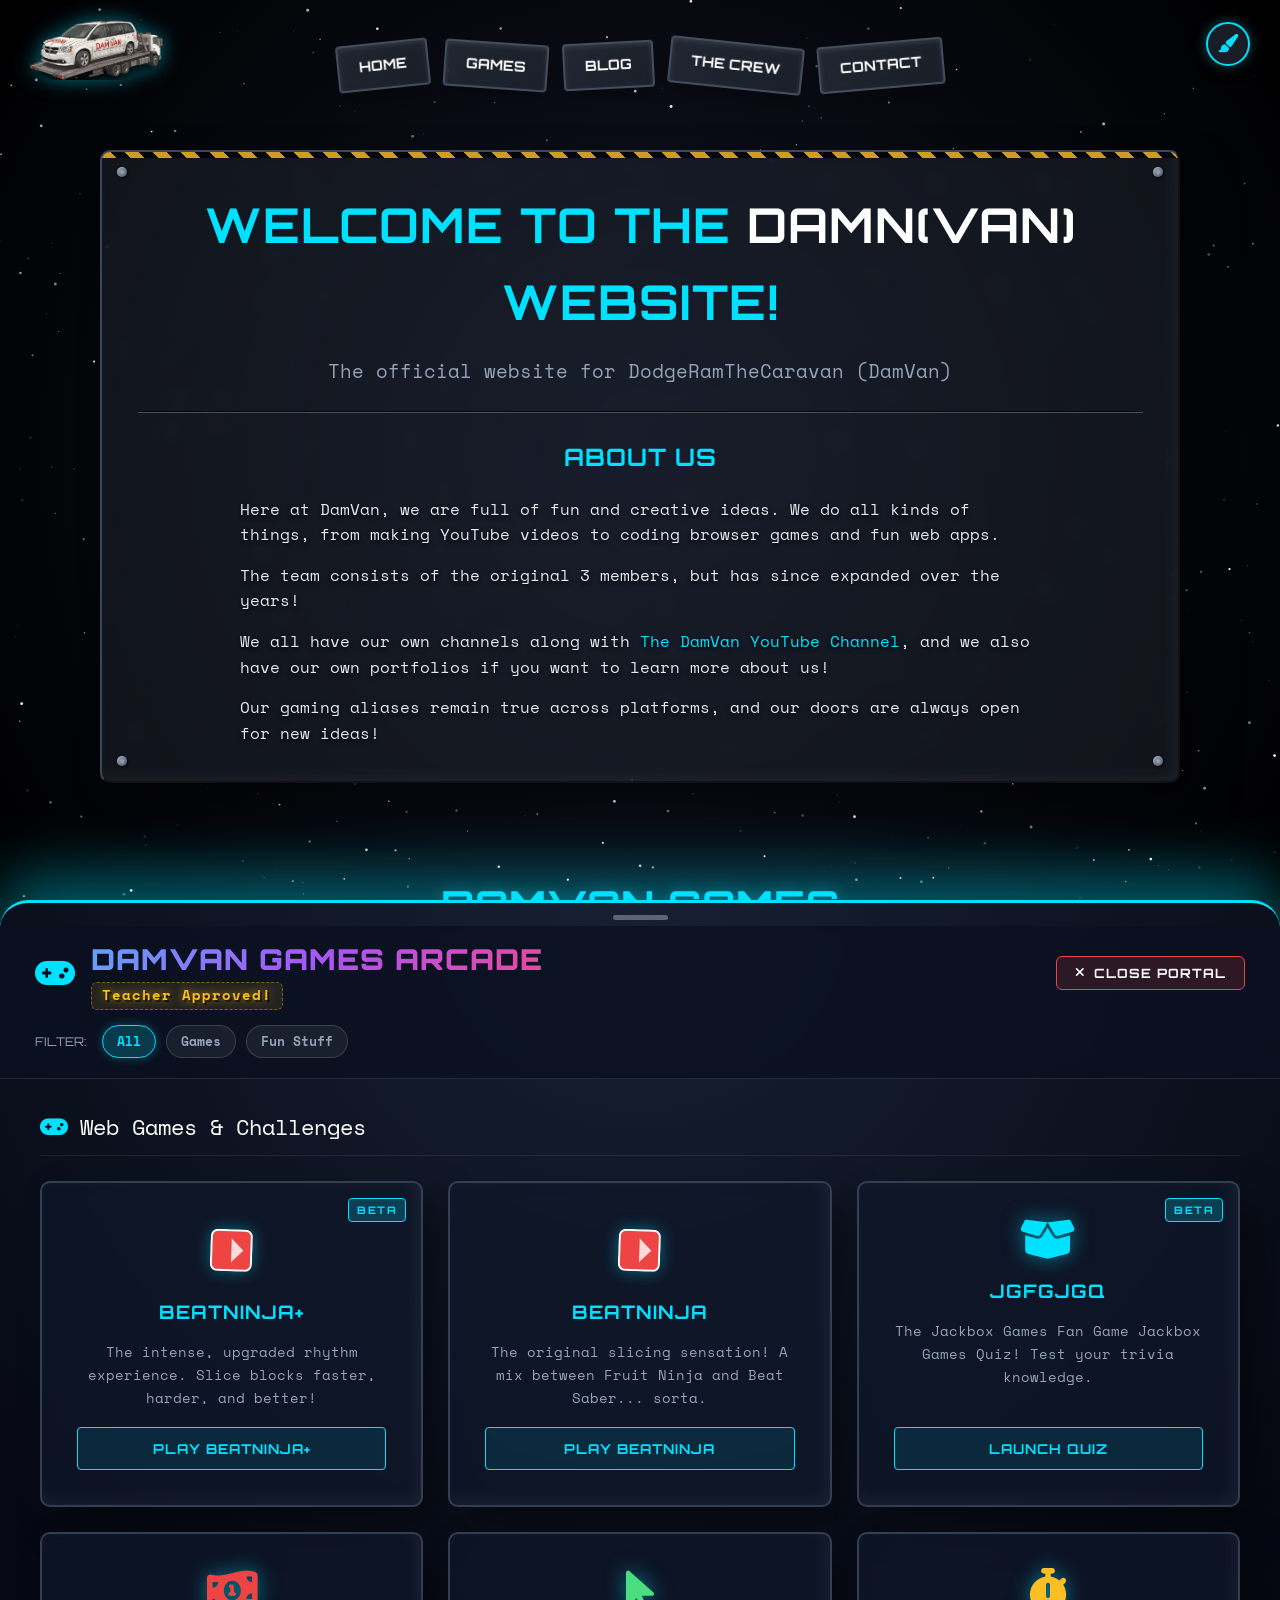
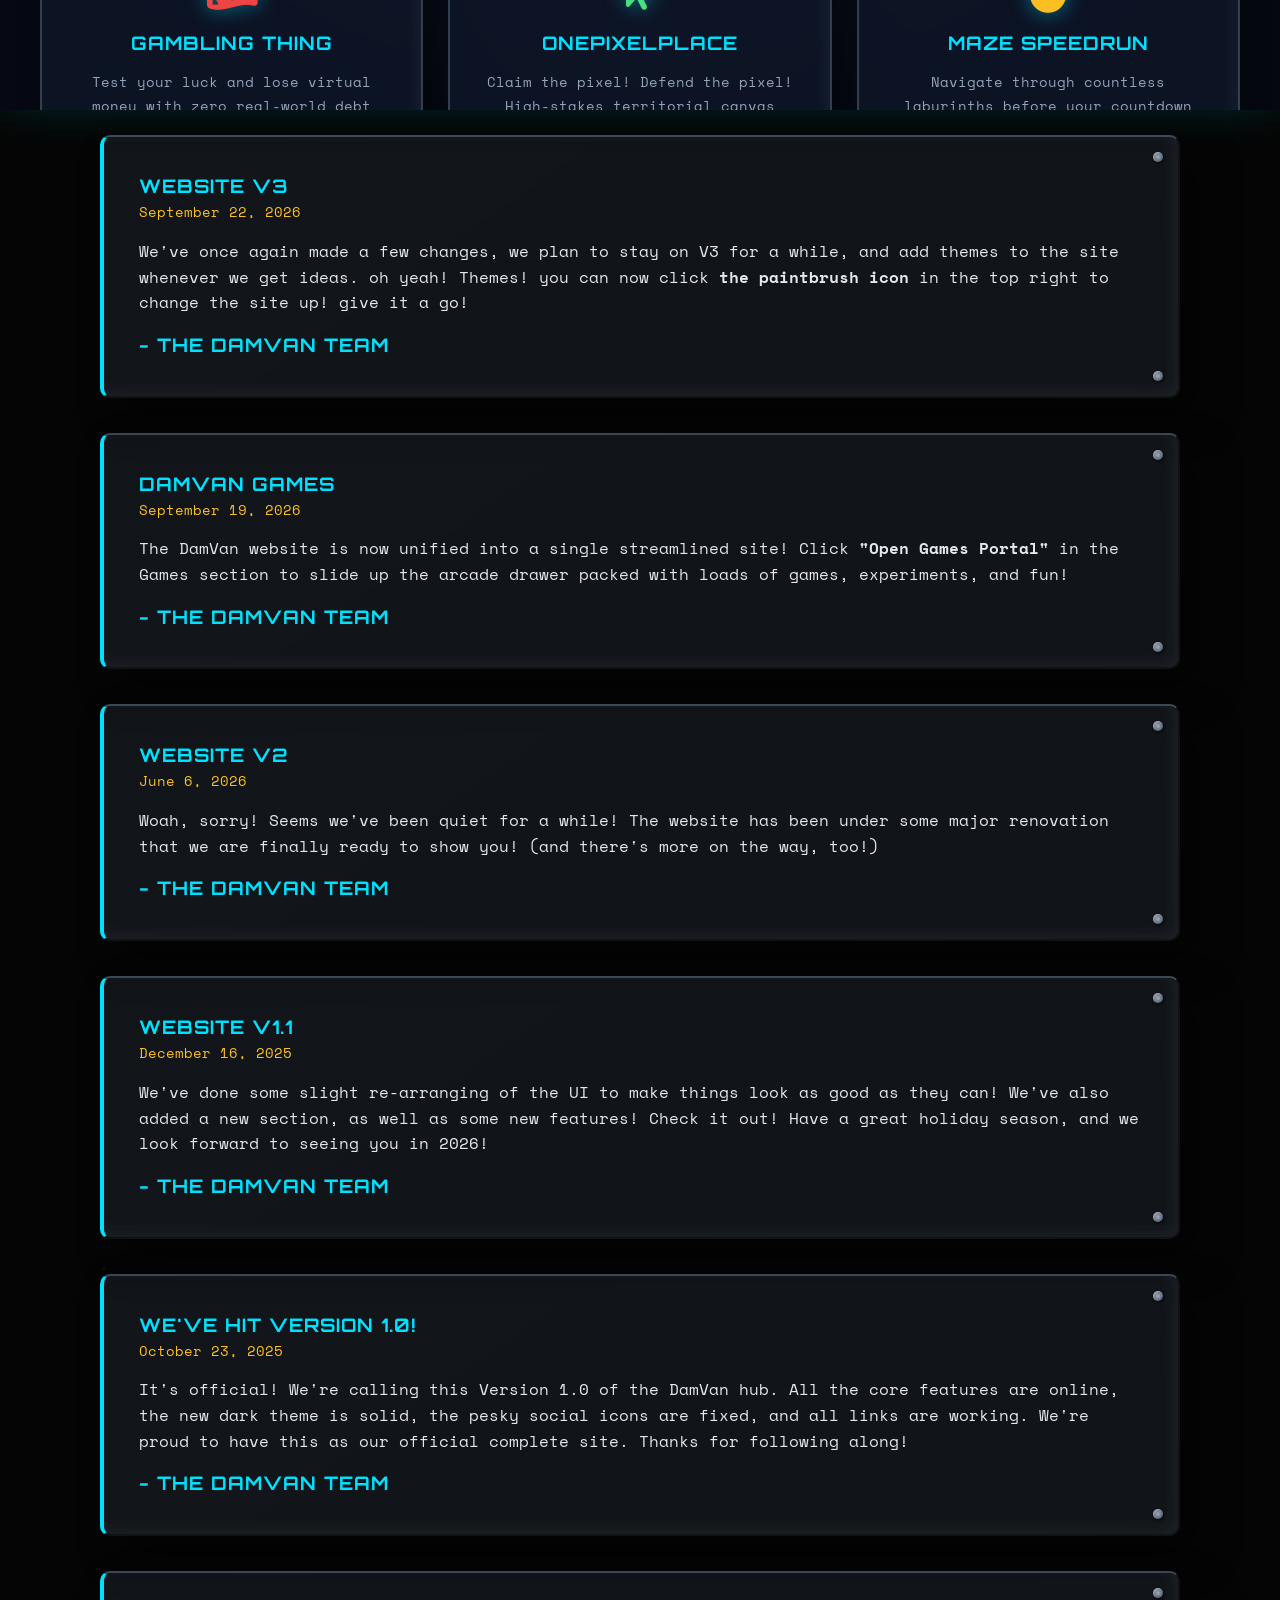
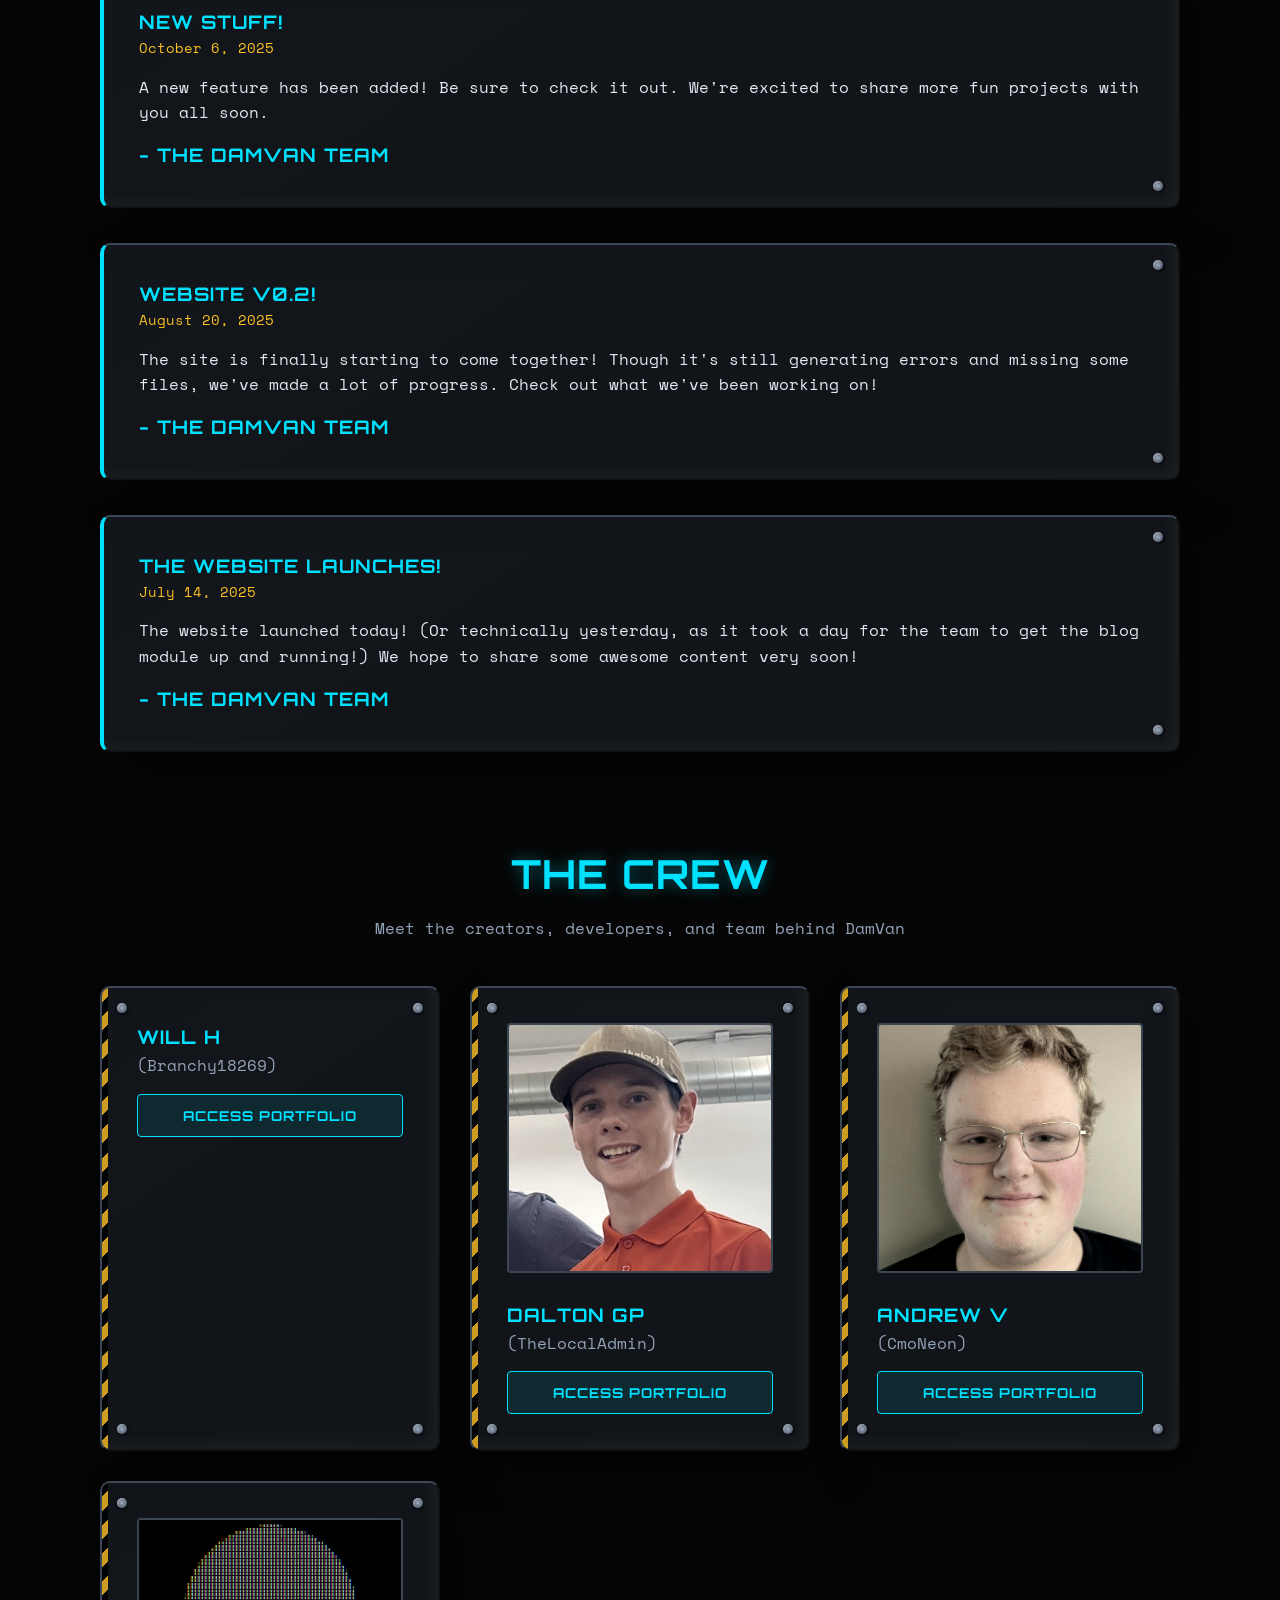
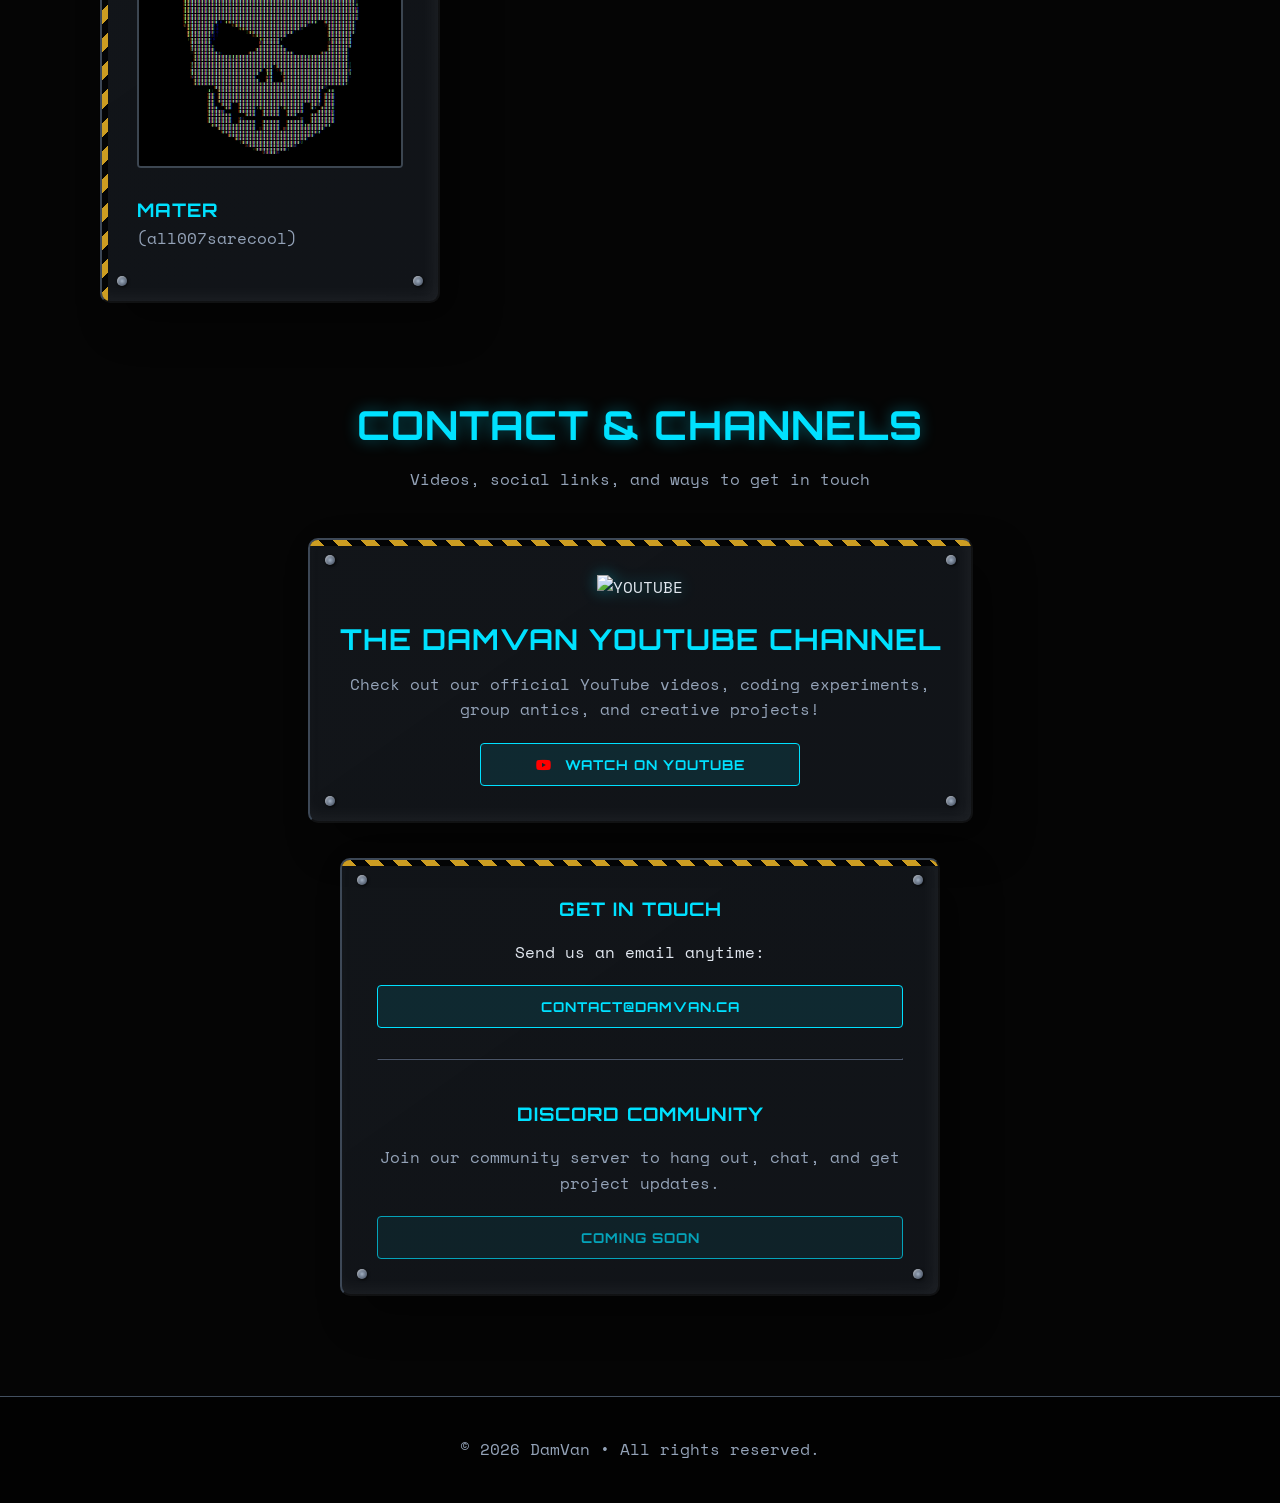
==== commit 35e3d760: "Update index.html" ====
--- a/index.html
+++ b/index.html
@@ -2538,7 +2538,7 @@
                         <div class="rivet br"></div>
                     </div>
                     <img src="will.jpg" alt="Will Hyndman" class="team-img" onerror="this.style.display='none'">
-                    <h3>Will Hyndman</h3>
+                    <h3>Will H</h3>
                     <p style="color: var(--text-muted); margin-bottom: 15px;">(Branchy18269)</p>
                     <button class="tech-btn" onclick="window.open('https://willhyndman.ca/', '_blank');">Access
                         Portfolio</button>
@@ -2554,7 +2554,7 @@
                     </div>
                     <img src="dalton.jpg" alt="Dalton Goodwin-Peck" class="team-img"
                         onerror="this.style.display='none'">
-                    <h3>Dalton Goodwin-Peck</h3>
+                    <h3>Dalton GP</h3>
                     <p style="color: var(--text-muted); margin-bottom: 15px;">(TheLocalAdmin)</p>
                     <button class="tech-btn" onclick="window.open('https://thelocalad.men/', '_blank');">Access
                         Portfolio</button>
@@ -2569,8 +2569,8 @@
                         <div class="rivet br"></div>
                     </div>
                     <img src="andrew.jpg" alt="Andrew Veinotte" class="team-img" onerror="this.style.display='none'">
-                    <h3>Andrew Veinotte</h3>
-                    <p style="color: var(--text-muted); margin-bottom: 15px;">(AVPxxd)</p>
+                    <h3>Andrew V</h3>
+                    <p style="color: var(--text-muted); margin-bottom: 15px;">(CmoNeon)</p>
                     <button class="tech-btn" onclick="window.open('https://avpxxd.ca/', '_blank');">Access
                         Portfolio</button>
                 </div>
@@ -4195,4 +4195,4 @@
     </script>
 </body>
 
-</html>+</html>
